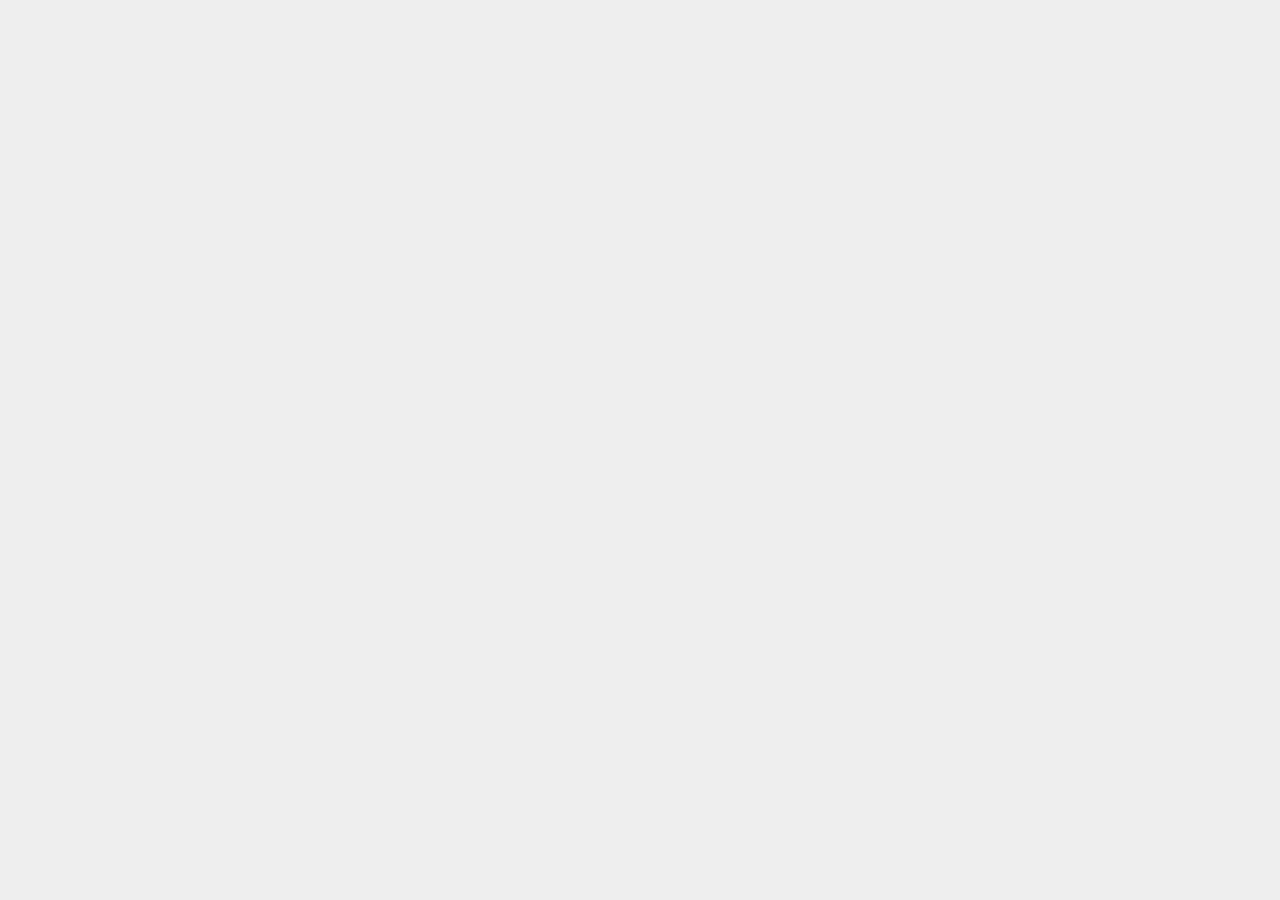
==== index.html @ 893055dc "Site updated: 2022-03-20 17:07:47" ====
<!DOCTYPE html>
<html lang="en">
    <!-- title -->


    

<!-- keywords -->



<head>
    <meta charset="utf-8">
    <meta name="viewport" content="width=device-width, initial-scale=1.0, user-scalable=no">
    <meta name="author" content="John Doe">
    <meta name="renderer" content="webkit">
    <meta name="copyright" content="John Doe">
    
        <meta name="keywords" content="hexo,hexo-theme,hexo-blog">
    
    <meta name="description" content="">
    <meta property="og:type" content="website">
<meta property="og:title" content="Hexo">
<meta property="og:url" content="http://example.com/index.html">
<meta property="og:site_name" content="Hexo">
<meta property="og:locale" content="en_US">
<meta property="article:author" content="John Doe">
<meta name="twitter:card" content="summary">
    <meta http-equiv="Cache-control" content="no-cache">
    <meta http-equiv="X-UA-Compatible" content="IE=edge,chrome=1">
    <link rel="icon" href="/assets/favicon.ico">
    
    <title>fi3ework&#39;s Studio</title>
    <!-- /*! loadCSS. [c]2017 Filament Group, Inc. MIT License */
/* This file is meant as a standalone workflow for
- testing support for link[rel=preload]
- enabling async CSS loading in browsers that do not support rel=preload
- applying rel preload css once loaded, whether supported or not.
*/ -->
<script>
    (function (w) {
        'use strict'
        // rel=preload support test
        if (!w.loadCSS) {
            w.loadCSS = function () {}
        }
        // define on the loadCSS obj
        var rp = (loadCSS.relpreload = {})
        // rel=preload feature support test
        // runs once and returns a function for compat purposes
        rp.support = (function () {
            var ret
            try {
                ret = w.document.createElement('link').relList.supports('preload')
            } catch (e) {
                ret = false
            }
            return function () {
                return ret
            }
        })()

        // if preload isn't supported, get an asynchronous load by using a non-matching media attribute
        // then change that media back to its intended value on load
        rp.bindMediaToggle = function (link) {
            // remember existing media attr for ultimate state, or default to 'all'
            var finalMedia = link.media || 'all'

            function enableStylesheet() {
                link.media = finalMedia
            }

            // bind load handlers to enable media
            if (link.addEventListener) {
                link.addEventListener('load', enableStylesheet)
            } else if (link.attachEvent) {
                link.attachEvent('onload', enableStylesheet)
            }

            // Set rel and non-applicable media type to start an async request
            // note: timeout allows this to happen async to let rendering continue in IE
            setTimeout(function () {
                link.rel = 'stylesheet'
                link.media = 'only x'
            })
            // also enable media after 3 seconds,
            // which will catch very old browsers (android 2.x, old firefox) that don't support onload on link
            setTimeout(enableStylesheet, 3000)
        }

        // loop through link elements in DOM
        rp.poly = function () {
            // double check this to prevent external calls from running
            if (rp.support()) {
                return
            }
            var links = w.document.getElementsByTagName('link')
            for (var i = 0; i < links.length; i++) {
                var link = links[i]
                // qualify links to those with rel=preload and as=style attrs
                if (
                    link.rel === 'preload' &&
                    link.getAttribute('as') === 'style' &&
                    !link.getAttribute('data-loadcss')
                ) {
                    // prevent rerunning on link
                    link.setAttribute('data-loadcss', true)
                    // bind listeners to toggle media back
                    rp.bindMediaToggle(link)
                }
            }
        }

        // if unsupported, run the polyfill
        if (!rp.support()) {
            // run once at least
            rp.poly()

            // rerun poly on an interval until onload
            var run = w.setInterval(rp.poly, 500)
            if (w.addEventListener) {
                w.addEventListener('load', function () {
                    rp.poly()
                    w.clearInterval(run)
                })
            } else if (w.attachEvent) {
                w.attachEvent('onload', function () {
                    rp.poly()
                    w.clearInterval(run)
                })
            }
        }

        // commonjs
        if (typeof exports !== 'undefined') {
            exports.loadCSS = loadCSS
        } else {
            w.loadCSS = loadCSS
        }
    })(typeof global !== 'undefined' ? global : this)
</script>

    <style type="text/css">
    @font-face {
        font-family: 'Oswald-Regular';
        src: url("/font/Oswald-Regular.ttf");
    }

    body {
        margin: 0;
    }

    header,
    footer,
    .back-top,
    .sidebar,
    .container,
    .site-intro-meta,
    .toc-wrapper {
        display: none;
    }

    .site-intro {
        position: relative;
        z-index: 3;
        width: 100%;
        /* height: 50vh; */
        overflow: hidden;
    }

    .site-intro-placeholder {
        position: absolute;
        z-index: -2;
        top: 0;
        left: 0;
        width: calc(100% + 300px);
        height: 100%;
        background: repeating-linear-gradient(-45deg, #444 0, #444 80px, #333 80px, #333 160px);
        background-position: center center;
        transform: translate3d(-226px, 0, 0);
        animation: gradient-move 2.5s ease-out 0s infinite;
    }

    @keyframes gradient-move {
        0% {
            transform: translate3d(-226px, 0, 0);
        }
        100% {
            transform: translate3d(0, 0, 0);
        }
    }
</style>

    <link rel="preload" href="/css/style.css?v=20211217" as="style" onload="this.onload=null;this.rel='stylesheet'">
    <link rel="preload" href="/css/dark.css?v=20211217" as="style">
    <link rel="stylesheet" href="/css/dark.css">
    <link rel="stylesheet" href="/css/mobile.css?v=20211217" media="(max-width: 960px)">
    <link rel="preload" href="https://cdn.jsdelivr.net/npm/@fancyapps/fancybox@3.5.7/dist/jquery.fancybox.min.css" as="style" onload="this.onload=null;this.rel='stylesheet'">
    <link rel="preload" href="https://cdn.jsdelivr.net/npm/jquery@3.6.0/dist/jquery.min.js" as="script">
    <link rel="preload" href="/scripts/main.js?v=20211217" as="script">
    <link rel="preload" href="/scripts/dark.js?v=20211217" as="script">
    <link rel="preload" href="/font/Oswald-Regular.ttf" as="font" crossorigin>
    <link rel="preload" href="https://at.alicdn.com/t/font_327081_1dta1rlogw17zaor.woff" as="font" crossorigin>
    <!-- algolia -->
    
    <!-- 百度统计  -->
    
    <!-- 谷歌统计  -->
    
<meta name="generator" content="Hexo 6.1.0"></head>

    <script src="https://cdn.jsdelivr.net/npm/jquery@3.6.0/dist/jquery.min.js"></script>
    <script type="text/javascript">
        if (typeof window.$ == undefined) {
            console.warn('jquery load from jsdelivr failed, will load local script')
            document.write('<script src="/lib/jquery.min.js" />')
        }
    </script>
    
        <body class="home-body">
    
        <!-- header -->
        <header class="header header-mobile index-header">
    <!-- top read progress line -->
    <div class="header-element">
        <div class="read-progress"></div>
    </div>
    <!-- sidebar menu button -->
    <div class="header-element">
        
            <div class="header-sidebar-menu">
        
            
                <div style="padding-left: 1px;">&#xe775;</div>
            
        </div>
    </div>
    <!-- header actions -->
    <div class="header-actions">
        <!-- theme mode switch button -->
        <span class="header-theme-btn header-element">
            <i class="fas fa-adjust"></i>
        </span>
        <!-- back to home page text -->
        <span class="home-link header-element">
            <a href=/>fi3ework's Studio.</a>
        </span>
    </div>
    <!-- toggle banner for post layout -->
    
</header>

        <!-- fixed footer -->
        <footer class="footer-fixed index-footer-fixed">
    <!-- back to top button -->
    <div class="footer-fixed-element">
        
            <div class="back-top back-top-hidden">
        
        
            <div>&#xe639;</div>
        
        </div>
    </div>
</footer>

        <!-- wrapper -->
        <div class="wrapper">
            <div class="site-intro" style="







    height:50vh;

">
    
    <!-- 主页  -->
    
        
    <!-- 文章页  -->
            
    <div class="site-intro-placeholder"></div>
    <div class="site-intro-img" style="background-image: url(/intro/index-bg.jpg)"></div>
    <div class="site-intro-meta">
        <!-- 标题  -->
        <h1 class="intro-title">
            <!-- 主页  -->
            
                fi3ework's Studio.
            <!-- 文章页  -->
            
        </h1>
        <!-- 副标题 -->
        <p class="intro-subtitle">
            <!-- 主页副标题  -->
            
                
                    it's better to burn out than to fade away
                
            <!-- 文章页  -->
            
        </p>
        <!-- 文章页 meta -->
        
    </div>
</div>

            <script>
  // get user agent
  function getBrowserVersions() {
    var u = window.navigator.userAgent
    return {
      userAgent: u,
      trident: u.indexOf('Trident') > -1, //IE内核
      presto: u.indexOf('Presto') > -1, //opera内核
      webKit: u.indexOf('AppleWebKit') > -1, //苹果、谷歌内核
      gecko: u.indexOf('Gecko') > -1 && u.indexOf('KHTML') == -1, //火狐内核
      mobile: !!u.match(/AppleWebKit.*Mobile.*/), //是否为移动终端
      ios: !!u.match(/\(i[^;]+;( U;)? CPU.+Mac OS X/), //ios终端
      android: u.indexOf('Android') > -1 || u.indexOf('Linux') > -1, //android终端或者uc浏览器
      iPhone: u.indexOf('iPhone') > -1 || u.indexOf('Mac') > -1, //是否为iPhone或者安卓QQ浏览器
      iPad: u.indexOf('iPad') > -1, //是否为iPad
      webApp: u.indexOf('Safari') == -1, //是否为web应用程序，没有头部与底部
      weixin: u.indexOf('MicroMessenger') == -1, //是否为微信浏览器
      uc: u.indexOf('UCBrowser') > -1, //是否为android下的UC浏览器
    }
  }
  var browser = {
    versions: getBrowserVersions(),
  }
  console.log('userAgent: ' + browser.versions.userAgent)

  // callback
  function fontLoaded() {
    console.log('font loaded')
    if (document.getElementsByClassName('site-intro-meta')) {
      document
        .getElementsByClassName('intro-title')[0]
        .classList.add('intro-fade-in')
      document
        .getElementsByClassName('intro-subtitle')[0]
        .classList.add('intro-fade-in')
      var postIntros = document.getElementsByClassName('post-intros')[0]
      if (postIntros) {
        postIntros.classList.add('post-fade-in')
      }
    }
  }

  // UC不支持跨域，所以直接显示
  function asyncCb() {
    if (browser.versions.uc) {
      console.log('UCBrowser')
      fontLoaded()
    } else {
      WebFont.load({
        custom: {
          families: ['Oswald-Regular'],
        },
        loading: function () {
          // 所有字体开始加载
          // console.log('font loading');
        },
        active: function () {
          // 所有字体已渲染
          fontLoaded()
        },
        inactive: function () {
          // 字体预加载失败，无效字体或浏览器不支持加载
          console.log('inactive: timeout')
          fontLoaded()
        },
        timeout: 5000, // Set the timeout to two seconds
      })
    }
  }

  function asyncErr() {
    console.warn('script load from CDN failed, will load local script')
  }

  // load webfont-loader async, and add callback function
  function async(u, cb, err) {
    var d = document,
      t = 'script',
      o = d.createElement(t),
      s = d.getElementsByTagName(t)[0]
    o.src = u
    if (cb) {
      o.addEventListener(
        'load',
        function (e) {
          cb(null, e)
        },
        false
      )
    }
    if (err) {
      o.addEventListener(
        'error',
        function (e) {
          err(null, e)
        },
        false
      )
    }
    s.parentNode.insertBefore(o, s)
  }

  var asyncLoadWithFallBack = function (arr, success, reject) {
    var currReject = function () {
      reject()
      arr.shift()
      if (arr.length) async(arr[0], success, currReject)
    }

    async(arr[0], success, currReject)
  }

  asyncLoadWithFallBack(
    [
      'https://cdn.jsdelivr.net/npm/webfontloader@1.6.28/webfontloader.min.js',
      'https://cdn.bootcss.com/webfont/1.6.28/webfontloader.js',
      "/lib/webfontloader.min.js",
    ],
    asyncCb,
    asyncErr
  )
</script>

            <img class="loading" src="/assets/loading.svg" style="display: block; margin: 6rem auto 0 auto; width: 6rem; height: 6rem;" />
            <div class="container container-unloaded">
                <main class="main index-page">
    
        
        
        
        
            
        
        <article class="index-post">
            <a class="abstract-title" href="/2022/03/20/sdds/">
                
                <span class="abstract-title-text">sdds</span>
            </a>
            <div class="abstract-content">
                
            </div>
            <!-- read more -->
            
            <div class="abstract-post-meta">
                <!-- date -->
                <div class="abstract-date" title="Last updated: 2022/03/20">
                    <span class="abstract-calander iconfont-archer">&#xe676;</span><span class="abstract-time">2022/03/20</span>
                </div>
                <!-- tags -->
                
            </div>
        </article>
        <div class="index-post-divider"></div>
    
        
        
        
        
            
        
        <article class="index-post">
            <a class="abstract-title" href="/2022/03/20/hello-world/">
                
                <span class="abstract-title-text">Hello World</span>
            </a>
            <div class="abstract-content">
                Welcome to Hexo! This is your very first post. Check documentation for more info. If you get any problems when using Hexo, you can find the answer in troubleshooting or you can ask me on GitHub.
Quick StartCreate a new post1$ hexo new &quot;My New Post&quot;

More info: Writing
Run server1$ hexo ...
            </div>
            <!-- read more -->
            
            <div class="abstract-post-meta">
                <!-- date -->
                <div class="abstract-date" title="Last updated: 2022/03/20">
                    <span class="abstract-calander iconfont-archer">&#xe676;</span><span class="abstract-time">2022/03/20</span>
                </div>
                <!-- tags -->
                
            </div>
        </article>
        <div class="index-post-divider"></div>
    
    <!-- paginator  -->
    
</main>

                <!-- profile -->
                
                    <div class="profile">
    <img class="profile-avatar" alt="avatar" src= /avatar/Misaka.jpg />
    <div class="profile-name">fi3ework</div>
    
        <div class="profile-signature">
            witness me
        </div>
    
    
        <div class="profile-social">
            
    
        
            
                <a href="mailto:12345@qq.com" class="iconfont-archer email" title=email ></a>
            
        
    
        
            
                <a href="//github.com/fi3ework" class="iconfont-archer github" target="_blank" title=github></a>
            
        
    
        
            
                <span class="iconfont-archer wechat" title=wechat>
                    
                    <img class="profile-qr" src="/assets/example_qr.png" />
                </span>
            
        
    
        
    
        
    
        
    
        
    
        
    
        
    
        
    
        
    
        
    
        
    
        
    
        
    
        
    
        
    
        
    
        
    
        
    


        </div>
    
    
    
        <div class="profile-link-item">
            <a href="/about" class="about-me">
                
                ABOUT ME
            </a>
        </div>
    
    
    
</div>

                
            </div>
            <footer class="footer footer-unloaded">
    <!-- social  -->
    
        <div class="social">
            
    
        
            
                <a href="mailto:12345@qq.com" class="iconfont-archer email" title=email ></a>
            
        
    
        
            
                <a href="//github.com/fi3ework" class="iconfont-archer github" target="_blank" title=github></a>
            
        
    
        
            
                <span class="iconfont-archer wechat" title=wechat>
                    
                    <img class="profile-qr" src="/assets/example_qr.png" />
                </span>
            
        
    
        
    
        
    
        
    
        
    
        
    
        
    
        
    
        
    
        
    
        
    
        
    
        
    
        
    
        
    
        
    
        
    
        
    


        </div>
    
    <!-- powered by Hexo  -->
    <div class="copyright">
        <span id="hexo-power">Powered by <a href="https://hexo.io/" target="_blank">Hexo</a></span><span class="iconfont-archer power">&#xe635;</span><span id="theme-info">theme <a href="https://github.com/fi3ework/hexo-theme-archer" target="_blank">Archer</a></span>
    </div>
    <!-- website approve for Chinese user -->
    
    <!-- 不蒜子  -->
    
        <div class="busuanzi-container">
            
             
                <span id="busuanzi_container_site_pv">PV: <span id="busuanzi_value_site_pv"></span> :)</span>
            
        </div>
    	
</footer>

        </div>
        <!-- toc -->
        
        <!-- sidebar -->
        <div class="sidebar sidebar-hide">
    <ul class="sidebar-tabs sidebar-tabs-active-0">
        <li class="sidebar-tab-archives"><span class="iconfont-archer">&#xe67d;</span><span class="tab-name">Archive</span></li>
        <li class="sidebar-tab-tags"><span class="iconfont-archer">&#xe61b;</span><span class="tab-name">Tag</span></li>
        <li class="sidebar-tab-categories"><span class="iconfont-archer">&#xe666;</span><span class="tab-name">Cate</span></li>
    </ul>
    <div class="sidebar-content sidebar-content-show-archive">
        <div class="sidebar-panel-archives">
    <!-- 在 ejs 中将 archive 按照时间排序 -->
    
        
        
        
        
        
        
        
        
        
        
    
        
        
    
    
    
    
    <div class="total-and-search">
        <div class="total-archive">
        Total : 2
        </div>
        <!-- search  -->
        
    </div>
    
    <div class="post-archive">
    
        
            
            
            <div class="archive-year"> 2022 </div>
            <ul class="year-list">
            
        
        <li class="archive-post-item">
            <span class="archive-post-date">03/20</span>
            <a class="archive-post-title" href="/2022/03/20/sdds/">sdds</a>
        </li>
    
        
        <li class="archive-post-item">
            <span class="archive-post-date">03/20</span>
            <a class="archive-post-title" href="/2022/03/20/hello-world/">Hello World</a>
        </li>
    
    </div>
</div>

        <div class="sidebar-panel-tags">
    <div class="sidebar-tags-name">
        
    </div>
    <div class="iconfont-archer sidebar-tags-empty">&#xe678;</div>
    <div class="tag-load-fail" style="display: none; color: #ccc; font-size: 0.6rem;">
        缺失模块，请参考主题文档进行安装配置：https://github.com/fi3ework/hexo-theme-archer#%E5%AE%89%E8%A3%85%E4%B8%BB%E9%A2%98
    </div> 
    <div class="sidebar-tags-list"></div>
</div>

        <div class="sidebar-panel-categories">
    <div class="sidebar-categories-name">
    
    </div>
    <div class="iconfont-archer sidebar-categories-empty">&#xe678;</div>
    <div class="sidebar-categories-list"></div>
</div>

    </div>
</div>

        <!-- site-meta -->
        <script>
    var siteMetaRoot = "/"
    if (siteMetaRoot === "undefined") {
        siteMetaRoot = '/'
    }
    var siteMeta = {
        url: "http://example.com",
        root: siteMetaRoot,
        author: "John Doe"
    }
</script>

        <!-- import experimental options here -->
        <!-- Custom Font -->


        <!-- main func -->
        <script src="/scripts/main.js?v=20211217"></script>
        <!-- dark mode -->
        <script src="/scripts/dark.js?v=20211217"></script>
        <!-- fancybox -->
        <script src="https://cdn.jsdelivr.net/npm/@fancyapps/fancybox@3.5.7/dist/jquery.fancybox.min.js" defer></script>
        <!-- algolia -->
        
        <!-- busuanzi -->
        
            <script src="//busuanzi.ibruce.info/busuanzi/2.3/busuanzi.pure.mini.js" async></script>
        
        <!-- CNZZ -->
        
        <!-- async load share.js -->
        
        <!-- mermaid -->
        
    </body>
</html>
---- css/style.css ----
body {
  width: 100%;
}
body:before,
body:after {
  content: "";
  display: table;
}
body:after {
  clear: both;
}
html,
body,
div,
span,
applet,
object,
iframe,
h1,
h2,
h3,
h4,
h5,
h6,
p,
blockquote,
pre,
a,
abbr,
acronym,
address,
big,
cite,
code,
del,
dfn,
em,
img,
ins,
kbd,
q,
s,
samp,
small,
strike,
strong,
sub,
sup,
tt,
var,
dl,
dt,
dd,
ol,
ul,
li,
fieldset,
form,
label,
legend,
table,
caption,
tbody,
tfoot,
thead,
tr,
th,
td {
  margin: 0;
  padding: 0;
  border: 0;
  outline: 0;
  font-weight: inherit;
  font-style: inherit;
  font-family: inherit;
  font-size: 100%;
  vertical-align: baseline;
}
body {
  line-height: 1;
  color: #000;
  background: #fff;
}
ol,
ul {
  list-style: none;
}
table {
  border-collapse: separate;
  border-spacing: 0;
  vertical-align: middle;
}
caption,
th,
td {
  text-align: left;
  font-weight: normal;
  vertical-align: middle;
}
a img {
  border: none;
}
input,
button {
  margin: 0;
  padding: 0;
}
input::-moz-focus-inner,
button::-moz-focus-inner {
  border: 0;
  padding: 0;
}
@font-face {
  font-family: FontAwesome;
  font-style: normal;
  font-weight: normal;
  src: url("fonts/fontawesome-webfont.eot?v=4.7.0");
  src: url("fonts/fontawesome-webfont.eot?#iefix&v=4.7.0") format("embedded-opentype"), url("fonts/fontawesome-webfont.woff2?v=4.7.0") format("woff2"), url("fonts/fontawesome-webfont.woff?v=4.7.0") format("woff"), url("fonts/fontawesome-webfont.ttf?v=4.7.0") format("truetype"), url("fonts/fontawesome-webfont.svg?v=4.7.0#fontawesomeregular") format("svg");
}
html,
body,
#container {
  height: 100%;
}
body {
  background: #eee;
  font: 14px -apple-system, BlinkMacSystemFont, "Segoe UI", "Roboto", "Oxygen", "Ubuntu", "Cantarell", "Fira Sans", "Droid Sans", "Helvetica Neue", sans-serif;
  -webkit-text-size-adjust: 100%;
}
.outer {
  max-width: 1220px;
  margin: 0 auto;
  padding: 0 20px;
}
.outer:before,
.outer:after {
  content: "";
  display: table;
}
.outer:after {
  clear: both;
}
.inner {
  display: inline;
  float: left;
  width: 98.33333333333333%;
  margin: 0 0.833333333333333%;
}
.left,
.alignleft {
  float: left;
}
.right,
.alignright {
  float: right;
}
.clear {
  clear: both;
}
#container {
  position: relative;
}
.mobile-nav-on {
  overflow: hidden;
}
#wrap {
  height: 100%;
  width: 100%;
  position: absolute;
  top: 0;
  left: 0;
  -webkit-transition: 0.2s ease-out;
  -moz-transition: 0.2s ease-out;
  -ms-transition: 0.2s ease-out;
  transition: 0.2s ease-out;
  z-index: 1;
  background: #eee;
}
.mobile-nav-on #wrap {
  left: 280px;
}
@media screen and (min-width: 768px) {
  #main {
    display: inline;
    float: left;
    width: 73.33333333333333%;
    margin: 0 0.833333333333333%;
  }
}
.article-date,
.article-category-link,
.archive-year,
.widget-title {
  text-decoration: none;
  text-transform: uppercase;
  letter-spacing: 2px;
  color: #999;
  margin-bottom: 1em;
  margin-left: 5px;
  line-height: 1em;
  text-shadow: 0 1px #fff;
  font-weight: bold;
}
.article-inner,
.archive-article-inner {
  background: #fff;
  -webkit-box-shadow: 1px 2px 3px #ddd;
  box-shadow: 1px 2px 3px #ddd;
  border: 1px solid #ddd;
  border-radius: 3px;
}
.article-entry h1,
.widget h1 {
  font-size: 2em;
}
.article-entry h2,
.widget h2 {
  font-size: 1.5em;
}
.article-entry h3,
.widget h3 {
  font-size: 1.3em;
}
.article-entry h4,
.widget h4 {
  font-size: 1.2em;
}
.article-entry h5,
.widget h5 {
  font-size: 1em;
}
.article-entry h6,
.widget h6 {
  font-size: 1em;
  color: #999;
}
.article-entry hr,
.widget hr {
  border: 1px dashed #ddd;
}
.article-entry strong,
.widget strong {
  font-weight: bold;
}
.article-entry em,
.widget em,
.article-entry cite,
.widget cite {
  font-style: italic;
}
.article-entry sup,
.widget sup,
.article-entry sub,
.widget sub {
  font-size: 0.75em;
  line-height: 0;
  position: relative;
  vertical-align: baseline;
}
.article-entry sup,
.widget sup {
  top: -0.5em;
}
.article-entry sub,
.widget sub {
  bottom: -0.2em;
}
.article-entry small,
.widget small {
  font-size: 0.85em;
}
.article-entry acronym,
.widget acronym,
.article-entry abbr,
.widget abbr {
  border-bottom: 1px dotted;
}
.article-entry ul,
.widget ul,
.article-entry ol,
.widget ol,
.article-entry dl,
.widget dl {
  margin: 0 20px;
  line-height: 1.6em;
}
.article-entry ul ul,
.widget ul ul,
.article-entry ol ul,
.widget ol ul,
.article-entry ul ol,
.widget ul ol,
.article-entry ol ol,
.widget ol ol {
  margin-top: 0;
  margin-bottom: 0;
}
.article-entry ul,
.widget ul {
  list-style: disc;
}
.article-entry ol,
.widget ol {
  list-style: decimal;
}
.article-entry dt,
.widget dt {
  font-weight: bold;
}
#header {
  height: 300px;
  position: relative;
  border-bottom: 1px solid #ddd;
}
#header:before,
#header:after {
  content: "";
  position: absolute;
  left: 0;
  right: 0;
  height: 40px;
}
#header:before {
  top: 0;
  background: -webkit-linear-gradient(rgba(0,0,0,0.2), transparent);
  background: -moz-linear-gradient(rgba(0,0,0,0.2), transparent);
  background: -ms-linear-gradient(rgba(0,0,0,0.2), transparent);
  background: linear-gradient(rgba(0,0,0,0.2), transparent);
}
#header:after {
  bottom: 0;
  background: -webkit-linear-gradient(transparent, rgba(0,0,0,0.2));
  background: -moz-linear-gradient(transparent, rgba(0,0,0,0.2));
  background: -ms-linear-gradient(transparent, rgba(0,0,0,0.2));
  background: linear-gradient(transparent, rgba(0,0,0,0.2));
}
#header-outer {
  height: 100%;
  position: relative;
}
#header-inner {
  position: relative;
  overflow: hidden;
}
#banner {
  position: absolute;
  top: 0;
  left: 0;
  width: 100%;
  height: 100%;
  background: url("images/banner.jpg") center #000;
  -webkit-background-size: cover;
  -moz-background-size: cover;
  background-size: cover;
  z-index: -1;
}
#header-title {
  text-align: center;
  height: 40px;
  position: absolute;
  top: 50%;
  left: 0;
  margin-top: -20px;
}
#logo,
#subtitle {
  text-decoration: none;
  color: #fff;
  font-weight: 300;
  text-shadow: 0 1px 4px rgba(0,0,0,0.3);
}
#logo {
  font-size: 40px;
  line-height: 40px;
  letter-spacing: 2px;
}
#subtitle {
  font-size: 16px;
  line-height: 16px;
  letter-spacing: 1px;
}
#subtitle-wrap {
  margin-top: 16px;
}
#main-nav {
  float: left;
  margin-left: -15px;
}
.nav-icon,
.main-nav-link {
  float: left;
  color: #fff;
  opacity: 0.6;
  text-decoration: none;
  text-shadow: 0 1px rgba(0,0,0,0.2);
  -webkit-transition: opacity 0.2s;
  -moz-transition: opacity 0.2s;
  -ms-transition: opacity 0.2s;
  transition: opacity 0.2s;
  display: block;
  padding: 20px 15px;
}
.nav-icon:hover,
.main-nav-link:hover {
  opacity: 1;
}
.nav-icon {
  font-family: FontAwesome;
  text-align: center;
  font-size: 14px;
  width: 14px;
  height: 14px;
  padding: 20px 15px;
  position: relative;
  cursor: pointer;
}
.main-nav-link {
  font-weight: 300;
  letter-spacing: 1px;
}
@media screen and (max-width: 479px) {
  .main-nav-link {
    display: none;
  }
}
#main-nav-toggle {
  display: none;
}
#main-nav-toggle:before {
  content: "\f0c9";
}
@media screen and (max-width: 479px) {
  #main-nav-toggle {
    display: block;
  }
}
#sub-nav {
  float: right;
  margin-right: -15px;
}
#nav-rss-link:before {
  content: "\f09e";
}
#nav-search-btn:before {
  content: "\f002";
}
#search-form-wrap {
  position: absolute;
  top: 15px;
  width: 150px;
  height: 30px;
  right: -150px;
  opacity: 0;
  -webkit-transition: 0.2s ease-out;
  -moz-transition: 0.2s ease-out;
  -ms-transition: 0.2s ease-out;
  transition: 0.2s ease-out;
}
#search-form-wrap.on {
  opacity: 1;
  right: 0;
}
@media screen and (max-width: 479px) {
  #search-form-wrap {
    width: 100%;
    right: -100%;
  }
}
.search-form {
  position: absolute;
  top: 0;
  left: 0;
  right: 0;
  background: #fff;
  padding: 5px 15px;
  border-radius: 15px;
  -webkit-box-shadow: 0 0 10px rgba(0,0,0,0.3);
  box-shadow: 0 0 10px rgba(0,0,0,0.3);
}
.search-form-input {
  border: none;
  background: none;
  color: #555;
  width: 100%;
  font: 13px -apple-system, BlinkMacSystemFont, "Segoe UI", "Roboto", "Oxygen", "Ubuntu", "Cantarell", "Fira Sans", "Droid Sans", "Helvetica Neue", sans-serif;
  outline: none;
}
.search-form-input::-webkit-search-results-decoration,
.search-form-input::-webkit-search-cancel-button {
  -webkit-appearance: none;
}
.search-form-submit {
  position: absolute;
  top: 50%;
  right: 10px;
  margin-top: -7px;
  font: 13px FontAwesome;
  border: none;
  background: none;
  color: #bbb;
  cursor: pointer;
}
.search-form-submit:hover,
.search-form-submit:focus {
  color: #777;
}
.article {
  margin: 50px 0;
}
.article-inner {
  overflow: hidden;
}
.article-meta:before,
.article-meta:after {
  content: "";
  display: table;
}
.article-meta:after {
  clear: both;
}
.article-date {
  float: left;
}
.article-category {
  float: left;
  line-height: 1em;
  color: #ccc;
  text-shadow: 0 1px #fff;
  margin-left: 8px;
}
.article-category:before {
  content: "\2022";
}
.article-category-link {
  margin: 0 12px 1em;
}
.article-header {
  padding: 20px 20px 0;
}
.article-title {
  text-decoration: none;
  font-size: 2em;
  font-weight: bold;
  color: #555;
  line-height: 1.1em;
  -webkit-transition: color 0.2s;
  -moz-transition: color 0.2s;
  -ms-transition: color 0.2s;
  transition: color 0.2s;
}
a.article-title:hover {
  color: #258fb8;
}
.article-entry {
  color: #555;
  padding: 0 20px;
}
.article-entry:before,
.article-entry:after {
  content: "";
  display: table;
}
.article-entry:after {
  clear: both;
}
.article-entry p,
.article-entry table {
  line-height: 1.6em;
  margin: 1.6em 0;
}
.article-entry h1,
.article-entry h2,
.article-entry h3,
.article-entry h4,
.article-entry h5,
.article-entry h6 {
  font-weight: bold;
}
.article-entry h1,
.article-entry h2,
.article-entry h3,
.article-entry h4,
.article-entry h5,
.article-entry h6 {
  line-height: 1.1em;
  margin: 1.1em 0;
}
.article-entry a {
  color: #258fb8;
  text-decoration: none;
}
.article-entry a:hover {
  text-decoration: underline;
}
.article-entry ul,
.article-entry ol,
.article-entry dl {
  margin-top: 1.6em;
  margin-bottom: 1.6em;
}
.article-entry img,
.article-entry video {
  max-width: 100%;
  height: auto;
  display: block;
  margin: auto;
}
.article-entry iframe {
  border: none;
}
.article-entry table {
  width: 100%;
  border-collapse: collapse;
  border-spacing: 0;
}
.article-entry th {
  font-weight: bold;
  border-bottom: 3px solid #ddd;
  padding-bottom: 0.5em;
}
.article-entry td {
  border-bottom: 1px solid #ddd;
  padding: 10px 0;
}
.article-entry blockquote {
  font-family: Georgia, "Times New Roman", serif;
  font-size: 1.4em;
  margin: 1.6em 20px;
  text-align: center;
}
.article-entry blockquote footer {
  font-size: 14px;
  margin: 1.6em 0;
  font-family: -apple-system, BlinkMacSystemFont, "Segoe UI", "Roboto", "Oxygen", "Ubuntu", "Cantarell", "Fira Sans", "Droid Sans", "Helvetica Neue", sans-serif;
}
.article-entry blockquote footer cite:before {
  content: "—";
  padding: 0 0.5em;
}
.article-entry .pullquote {
  text-align: left;
  width: 45%;
  margin: 0;
}
.article-entry .pullquote.left {
  margin-left: 0.5em;
  margin-right: 1em;
}
.article-entry .pullquote.right {
  margin-right: 0.5em;
  margin-left: 1em;
}
.article-entry .caption {
  color: #999;
  display: block;
  font-size: 0.9em;
  margin-top: 0.5em;
  position: relative;
  text-align: center;
}
.article-entry .video-container {
  position: relative;
  padding-top: 56.25%;
  height: 0;
  overflow: hidden;
}
.article-entry .video-container iframe,
.article-entry .video-container object,
.article-entry .video-container embed {
  position: absolute;
  top: 0;
  left: 0;
  width: 100%;
  height: 100%;
  margin-top: 0;
}
.article-more-link a {
  display: inline-block;
  line-height: 1em;
  padding: 6px 15px;
  border-radius: 15px;
  background: #eee;
  color: #999;
  text-shadow: 0 1px #fff;
  text-decoration: none;
}
.article-more-link a:hover {
  background: #258fb8;
  color: #fff;
  text-decoration: none;
  text-shadow: 0 1px #1e7293;
}
.article-footer {
  font-size: 0.85em;
  line-height: 1.6em;
  border-top: 1px solid #ddd;
  padding-top: 1.6em;
  margin: 0 20px 20px;
}
.article-footer:before,
.article-footer:after {
  content: "";
  display: table;
}
.article-footer:after {
  clear: both;
}
.article-footer a {
  color: #999;
  text-decoration: none;
}
.article-footer a:hover {
  color: #555;
}
.article-tag-list-item {
  float: left;
  margin-right: 10px;
}
.article-tag-list-link:before {
  content: "#";
}
.article-comment-link {
  float: right;
}
.article-comment-link:before {
  content: "\f075";
  font-family: FontAwesome;
  padding-right: 8px;
}
.article-share-link {
  cursor: pointer;
  float: right;
  margin-left: 20px;
}
.article-share-link:before {
  content: "\f064";
  font-family: FontAwesome;
  padding-right: 6px;
}
#article-nav {
  position: relative;
}
#article-nav:before,
#article-nav:after {
  content: "";
  display: table;
}
#article-nav:after {
  clear: both;
}
@media screen and (min-width: 768px) {
  #article-nav {
    margin: 50px 0;
  }
  #article-nav:before {
    width: 8px;
    height: 8px;
    position: absolute;
    top: 50%;
    left: 50%;
    margin-top: -4px;
    margin-left: -4px;
    content: "";
    border-radius: 50%;
    background: #ddd;
    -webkit-box-shadow: 0 1px 2px #fff;
    box-shadow: 0 1px 2px #fff;
  }
}
.article-nav-link-wrap {
  text-decoration: none;
  text-shadow: 0 1px #fff;
  color: #999;
  -webkit-box-sizing: border-box;
  -moz-box-sizing: border-box;
  box-sizing: border-box;
  margin-top: 50px;
  text-align: center;
  display: block;
}
.article-nav-link-wrap:hover {
  color: #555;
}
@media screen and (min-width: 768px) {
  .article-nav-link-wrap {
    width: 50%;
    margin-top: 0;
  }
}
@media screen and (min-width: 768px) {
  #article-nav-newer {
    float: left;
    text-align: right;
    padding-right: 20px;
  }
}
@media screen and (min-width: 768px) {
  #article-nav-older {
    float: right;
    text-align: left;
    padding-left: 20px;
  }
}
.article-nav-caption {
  text-transform: uppercase;
  letter-spacing: 2px;
  color: #ddd;
  line-height: 1em;
  font-weight: bold;
}
#article-nav-newer .article-nav-caption {
  margin-right: -2px;
}
.article-nav-title {
  font-size: 0.85em;
  line-height: 1.6em;
  margin-top: 0.5em;
}
.article-share-box {
  position: absolute;
  display: none;
  background: #fff;
  -webkit-box-shadow: 1px 2px 10px rgba(0,0,0,0.2);
  box-shadow: 1px 2px 10px rgba(0,0,0,0.2);
  border-radius: 3px;
  margin-left: -145px;
  overflow: hidden;
  z-index: 1;
}
.article-share-box.on {
  display: block;
}
.article-share-input {
  width: 100%;
  background: none;
  -webkit-box-sizing: border-box;
  -moz-box-sizing: border-box;
  box-sizing: border-box;
  font: 14px -apple-system, BlinkMacSystemFont, "Segoe UI", "Roboto", "Oxygen", "Ubuntu", "Cantarell", "Fira Sans", "Droid Sans", "Helvetica Neue", sans-serif;
  padding: 0 15px;
  color: #555;
  outline: none;
  border: 1px solid #ddd;
  border-radius: 3px 3px 0 0;
  height: 36px;
  line-height: 36px;
}
.article-share-links {
  background: #eee;
}
.article-share-links:before,
.article-share-links:after {
  content: "";
  display: table;
}
.article-share-links:after {
  clear: both;
}
.article-share-twitter,
.article-share-facebook,
.article-share-pinterest,
.article-share-linkedin {
  width: 50px;
  height: 36px;
  display: block;
  float: left;
  position: relative;
  color: #999;
  text-shadow: 0 1px #fff;
}
.article-share-twitter:before,
.article-share-facebook:before,
.article-share-pinterest:before,
.article-share-linkedin:before {
  font-size: 20px;
  font-family: FontAwesome;
  width: 20px;
  height: 20px;
  position: absolute;
  top: 50%;
  left: 50%;
  margin-top: -10px;
  margin-left: -10px;
  text-align: center;
}
.article-share-twitter:hover,
.article-share-facebook:hover,
.article-share-pinterest:hover,
.article-share-linkedin:hover {
  color: #fff;
}
.article-share-twitter:before {
  content: "\f099";
}
.article-share-twitter:hover {
  background: #00aced;
  text-shadow: 0 1px #008abe;
}
.article-share-facebook:before {
  content: "\f09a";
}
.article-share-facebook:hover {
  background: #3b5998;
  text-shadow: 0 1px #2f477a;
}
.article-share-pinterest:before {
  content: "\f0d2";
}
.article-share-pinterest:hover {
  background: #cb2027;
  text-shadow: 0 1px #a21a1f;
}
.article-share-linkedin:before {
  content: "\f0e1";
}
.article-share-linkedin:hover {
  background: #0077b5;
  text-shadow: 0 1px #005f91;
}
.article-gallery {
  background: #000;
  position: relative;
}
.article-gallery-photos {
  position: relative;
  overflow: hidden;
}
.article-gallery-img {
  display: none;
  max-width: 100%;
}
.article-gallery-img:first-child {
  display: block;
}
.article-gallery-img.loaded {
  position: absolute;
  display: block;
}
.article-gallery-img img {
  display: block;
  max-width: 100%;
  margin: 0 auto;
}
#comments {
  background: #fff;
  -webkit-box-shadow: 1px 2px 3px #ddd;
  box-shadow: 1px 2px 3px #ddd;
  padding: 20px;
  border: 1px solid #ddd;
  border-radius: 3px;
  margin: 50px 0;
}
#comments a {
  color: #258fb8;
}
.archives-wrap {
  margin: 50px 0;
}
.archives:before,
.archives:after {
  content: "";
  display: table;
}
.archives:after {
  clear: both;
}
.archive-year-wrap {
  margin-bottom: 1em;
}
.archives {
  -webkit-column-gap: 10px;
  -moz-column-gap: 10px;
  column-gap: 10px;
}
@media screen and (min-width: 480px) and (max-width: 767px) {
  .archives {
    -webkit-column-count: 2;
    -moz-column-count: 2;
    column-count: 2;
  }
}
@media screen and (min-width: 768px) {
  .archives {
    -webkit-column-count: 3;
    -moz-column-count: 3;
    column-count: 3;
  }
}
.archive-article {
  -webkit-column-break-inside: avoid;
  page-break-inside: avoid;
  overflow: hidden;
  break-inside: avoid-column;
}
.archive-article-inner {
  padding: 10px;
  margin-bottom: 15px;
}
.archive-article-title {
  text-decoration: none;
  font-weight: bold;
  color: #555;
  -webkit-transition: color 0.2s;
  -moz-transition: color 0.2s;
  -ms-transition: color 0.2s;
  transition: color 0.2s;
  line-height: 1.6em;
}
.archive-article-title:hover {
  color: #258fb8;
}
.archive-article-footer {
  margin-top: 1em;
}
.archive-article-date {
  color: #999;
  text-decoration: none;
  font-size: 0.85em;
  line-height: 1em;
  margin-bottom: 0.5em;
  display: block;
}
#page-nav {
  margin: 50px auto;
  background: #fff;
  -webkit-box-shadow: 1px 2px 3px #ddd;
  box-shadow: 1px 2px 3px #ddd;
  border: 1px solid #ddd;
  border-radius: 3px;
  text-align: center;
  color: #999;
  overflow: hidden;
}
#page-nav:before,
#page-nav:after {
  content: "";
  display: table;
}
#page-nav:after {
  clear: both;
}
#page-nav a,
#page-nav span {
  padding: 10px 20px;
  line-height: 1;
  height: 2ex;
}
#page-nav a {
  color: #999;
  text-decoration: none;
}
#page-nav a:hover {
  background: #999;
  color: #fff;
}
#page-nav .prev {
  float: left;
}
#page-nav .next {
  float: right;
}
#page-nav .page-number {
  display: inline-block;
}
@media screen and (max-width: 479px) {
  #page-nav .page-number {
    display: none;
  }
}
#page-nav .current {
  color: #555;
  font-weight: bold;
}
#page-nav .space {
  color: #ddd;
}
#footer {
  background: #262a30;
  padding: 50px 0;
  border-top: 1px solid #ddd;
  color: #999;
}
#footer a {
  color: #258fb8;
  text-decoration: none;
}
#footer a:hover {
  text-decoration: underline;
}
#footer-info {
  line-height: 1.6em;
  font-size: 0.85em;
}
.article-entry pre,
.article-entry .highlight {
  background: #2d2d2d;
  margin: 0 -20px;
  padding: 15px 20px;
  border-style: solid;
  border-color: #ddd;
  border-width: 1px 0;
  overflow: auto;
  color: #ccc;
  line-height: 22.400000000000002px;
}
.article-entry .highlight .gutter pre,
.article-entry .gist .gist-file .gist-data .line-numbers {
  color: #666;
  font-size: 0.85em;
}
.article-entry pre,
.article-entry code {
  font-family: "Source Code Pro", Consolas, Monaco, Menlo, Consolas, monospace;
}
.article-entry code {
  background: #eee;
  text-shadow: 0 1px #fff;
  padding: 0 0.3em;
}
.article-entry pre code {
  background: none;
  text-shadow: none;
  padding: 0;
}
.article-entry .highlight pre {
  border: none;
  margin: 0;
  padding: 0;
}
.article-entry .highlight table {
  margin: 0;
  width: auto;
}
.article-entry .highlight td {
  border: none;
  padding: 0;
}
.article-entry .highlight figcaption {
  font-size: 0.85em;
  color: #999;
  line-height: 1em;
  margin-bottom: 1em;
}
.article-entry .highlight figcaption:before,
.article-entry .highlight figcaption:after {
  content: "";
  display: table;
}
.article-entry .highlight figcaption:after {
  clear: both;
}
.article-entry .highlight figcaption a {
  float: right;
}
.article-entry .highlight .gutter pre {
  text-align: right;
  padding-right: 20px;
}
.article-entry .highlight .line {
  height: 22.400000000000002px;
}
.article-entry .highlight .line.marked {
  background: #515151;
}
.article-entry .gist {
  margin: 0 -20px;
  border-style: solid;
  border-color: #ddd;
  border-width: 1px 0;
  background: #2d2d2d;
  padding: 15px 20px 15px 0;
}
.article-entry .gist .gist-file {
  border: none;
  font-family: "Source Code Pro", Consolas, Monaco, Menlo, Consolas, monospace;
  margin: 0;
}
.article-entry .gist .gist-file .gist-data {
  background: none;
  border: none;
}
.article-entry .gist .gist-file .gist-data .line-numbers {
  background: none;
  border: none;
  padding: 0 20px 0 0;
}
.article-entry .gist .gist-file .gist-data .line-data {
  padding: 0 !important;
}
.article-entry .gist .gist-file .highlight {
  margin: 0;
  padding: 0;
  border: none;
}
.article-entry .gist .gist-file .gist-meta {
  background: #2d2d2d;
  color: #999;
  font: 0.85em -apple-system, BlinkMacSystemFont, "Segoe UI", "Roboto", "Oxygen", "Ubuntu", "Cantarell", "Fira Sans", "Droid Sans", "Helvetica Neue", sans-serif;
  text-shadow: 0 0;
  padding: 0;
  margin-top: 1em;
  margin-left: 20px;
}
.article-entry .gist .gist-file .gist-meta a {
  color: #258fb8;
  font-weight: normal;
}
.article-entry .gist .gist-file .gist-meta a:hover {
  text-decoration: underline;
}
pre .comment,
pre .title {
  color: #999;
}
pre .variable,
pre .attribute,
pre .tag,
pre .regexp,
pre .ruby .constant,
pre .xml .tag .title,
pre .xml .pi,
pre .xml .doctype,
pre .html .doctype,
pre .css .id,
pre .css .class,
pre .css .pseudo {
  color: #f2777a;
}
pre .number,
pre .preprocessor,
pre .built_in,
pre .literal,
pre .params,
pre .constant {
  color: #f99157;
}
pre .class,
pre .ruby .class .title,
pre .css .rules .attribute {
  color: #9c9;
}
pre .string,
pre .value,
pre .inheritance,
pre .header,
pre .ruby .symbol,
pre .xml .cdata {
  color: #9c9;
}
pre .css .hexcolor {
  color: #6cc;
}
pre .function,
pre .python .decorator,
pre .python .title,
pre .ruby .function .title,
pre .ruby .title .keyword,
pre .perl .sub,
pre .javascript .title,
pre .coffeescript .title {
  color: #69c;
}
pre .keyword,
pre .javascript .function {
  color: #c9c;
}
@media screen and (max-width: 479px) {
  #mobile-nav {
    position: absolute;
    top: 0;
    left: 0;
    width: 280px;
    height: 100%;
    background: #191919;
    border-right: 1px solid #fff;
  }
}
@media screen and (max-width: 479px) {
  .mobile-nav-link {
    display: block;
    color: #999;
    text-decoration: none;
    padding: 15px 20px;
    font-weight: bold;
  }
  .mobile-nav-link:hover {
    color: #fff;
  }
}
@media screen and (min-width: 768px) {
  #sidebar {
    display: inline;
    float: left;
    width: 23.333333333333332%;
    margin: 0 0.833333333333333%;
  }
}
.widget-wrap {
  margin: 50px 0;
}
.widget {
  color: #777;
  text-shadow: 0 1px #fff;
  background: #ddd;
  -webkit-box-shadow: 0 -1px 4px #ccc inset;
  box-shadow: 0 -1px 4px #ccc inset;
  border: 1px solid #ccc;
  padding: 15px;
  border-radius: 3px;
}
.widget a {
  color: #258fb8;
  text-decoration: none;
}
.widget a:hover {
  text-decoration: underline;
}
.widget ul ul,
.widget ol ul,
.widget dl ul,
.widget ul ol,
.widget ol ol,
.widget dl ol,
.widget ul dl,
.widget ol dl,
.widget dl dl {
  margin-left: 15px;
  list-style: disc;
}
.widget {
  line-height: 1.6em;
  word-wrap: break-word;
  font-size: 0.9em;
}
.widget ul,
.widget ol {
  list-style: none;
  margin: 0;
}
.widget ul ul,
.widget ol ul,
.widget ul ol,
.widget ol ol {
  margin: 0 20px;
}
.widget ul ul,
.widget ol ul {
  list-style: disc;
}
.widget ul ol,
.widget ol ol {
  list-style: decimal;
}
.category-list-count,
.tag-list-count,
.archive-list-count {
  padding-left: 5px;
  color: #999;
  font-size: 0.85em;
}
.category-list-count:before,
.tag-list-count:before,
.archive-list-count:before {
  content: "(";
}
.category-list-count:after,
.tag-list-count:after,
.archive-list-count:after {
  content: ")";
}
.tagcloud a {
  margin-right: 5px;
  display: inline-block;
}
---- css/dark.css ----
:root{--base-font-family: -apple-system, BlinkMacSystemFont, 'Helvetica Neue', Arial,
    'PingFang SC', 'Hiragino Sans GB', STHeiti, 'Microsoft YaHei',
    'Microsoft JhengHei', 'Source Han Sans SC', 'Noto Sans CJK SC',
    'Source Han Sans CN', 'Noto Sans SC', 'Source Han Sans TC',
    'Noto Sans CJK TC', 'WenQuanYi Micro Hei', SimSun, sans-serif}@font-face{font-family:'iconfont-archer';src:url("//at.alicdn.com/t/font_327081_s1wbjxwfu9c.eot");src:url("//at.alicdn.com/t/font_327081_s1wbjxwfu9c.eot?#iefix") format("embedded-opentype"),url("//at.alicdn.com/t/font_327081_s1wbjxwfu9c.woff") format("woff"),url("//at.alicdn.com/t/font_327081_s1wbjxwfu9c.ttf") format("truetype"),url("//at.alicdn.com/t/font_327081_s1wbjxwfu9c.svg#iconfont-archer") format("svg")}.iconfont-archer{font-family:'iconfont-archer' !important;font-size:1rem;font-style:normal;-webkit-font-smoothing:antialiased;-moz-osx-font-smoothing:grayscale}body{background-color:#121212}.background-holder{background-color:#121212}.container{background-color:#121212}::-moz-selection{background:#f75357;color:snow}::selection{background:#f75357;color:snow}.note{background-color:#1e1e1e !important}.back-top{border-color:rgba(255,255,255,0.87);background-color:rgba(18,18,18,0.8);color:rgba(255,255,255,0.87)}.back-top:hover{background-color:rgba(255,255,255,0.87);color:#121212}.back-top-rounded{color:#fff;background-color:#121212}.back-top-rounded:hover{color:#333}.footer{background-color:#121212}.copyright a{color:#f75357}#busuanzi_container_site_pv,#busuanzi_container_site_uv{color:rgba(255,255,255,0.38)}.read-progress{background-color:rgba(255,255,255,0.6)}.read-progress-feature{background-color:#f75357}.banner{border-bottom-color:rgba(255,255,255,0.87);background-color:rgba(0,0,0,0.8)}.banner .blog-title a{color:rgba(255,255,255,0.87)}.banner .blog-title a:hover{color:#f75357}.banner .post-title a{color:rgba(255,255,255,0.87)}.banner.banner-clean{background-color:rgba(0,0,0,0.9)}.header-sidebar-menu{border-color:#fff;color:#fff}.header-sidebar-menu:hover{background-color:#fff;color:#000}.header-sidebar-menu-rounded:hover{background-color:transparent;color:#f75357}.header-sidebar-menu-black{color:rgba(255,255,255,0.87);background-color:#121212;border-color:rgba(255,255,255,0.87)}.header-sidebar-menu-black:hover{background-color:rgba(255,255,255,0.87);color:#121212}.header-actions .home-link a:hover{color:#f75357}.profile{color:#777;border-color:rgba(255,255,255,0.1)}.profile-avatar{border-color:rgba(255,255,255,0.1)}.profile-name{color:#ddd}.profile-social{border-color:rgba(255,255,255,0.1)}.friends{border-color:rgba(255,255,255,0.1)}.friends a{color:#777}.friends a:hover{color:#f75357}.profile-link-item{border-color:rgba(255,255,255,0.1)}.profile-link-item a{color:#777}.profile-link-item a:hover{color:#f75357}.popup{background:#121212;color:#e1e1e1;box-shadow:0px 0px 10px rgba(255,255,255,0.5)}.algolia-search{border-bottom-color:#222;background-color:#181818}.algolia-search-input input{color:rgba(255,255,255,0.87)}.algolia-hit-item:hover{border-bottom:1px solid;background-color:#181818}.algolia-hit-item-link{color:rgba(255,255,255,0.87)}.popup-btn-close{color:#f75357}.algolia-hit-item-link em{color:#f75357}.ais-Pagination-item a{color:#f75357}.abstract-content code,.article-entry code{background:#282c34}.archive-post-item:hover{border-left-color:#f75357}.archive-post-item:hover .archive-post-date,.archive-post-item:hover .archive-post-title{color:#f75357}.site-search .search-icon{color:#f75357}.archive-year,.total-archive{color:#f75357}.sidebar-tag-name:hover,.sidebar-category-name:hover{border-color:#f75357;color:#f75357}.sidebar-label-focus{border-color:#f75357;color:#f75357}.sidebar-tabs::after{background-color:#f75357}.index-post{background-color:#181818;margin-bottom:1rem}.index-post .abstract-content{color:rgba(255,255,255,0.6)}.abstract-title{color:rgba(255,255,255,0.87)}.abstract-title:hover{color:#f75357}.index-post .abstract-read-more-button a{color:rgba(255,255,255,0.38)}.index-post .abstract-read-more-button a:hover{color:#f75357}.abstract-post-meta{color:rgba(255,255,255,0.38)}.abstract-post-meta a{color:rgba(255,255,255,0.38)}.abstract-post-meta .post-tag::after{content:'';position:absolute;left:calc((100% - 98%) / 2);bottom:-15%;transition:all 0.15s ease-in;width:98%;height:2px;transform:translate(0, 0);background-color:rgba(255,255,255,0.38);opacity:0}.abstract-post-meta .post-tag:hover::after{transform:translate(0, -2px);opacity:1}.index-post-divider{display:none}.anchorjs-archer{color:#f75357}.article-entry{background-color:#181818}.abstract-content,.article-entry{color:rgba(255,255,255,0.87)}.abstract-content blockquote,.article-entry blockquote{background-color:#1e1e1e;border-left-color:#f75357}.abstract-content .table-container table,.abstract-content>table,.article-entry .table-container table,.article-entry>table{border-color:#1e1e1e;box-shadow:2px 2px 2px rgba(255,255,255,0.125)}.abstract-content .table-container table thead tr,.abstract-content>table thead tr,.article-entry .table-container table thead tr,.article-entry>table thead tr{background:#1e1e1e}.abstract-content .table-container table tbody tr:hover,.abstract-content>table tbody tr:hover,.article-entry .table-container table tbody tr:hover,.article-entry>table tbody tr:hover{background:#242424}.abstract-content .table-container table td,.abstract-content .table-container table th,.abstract-content>table td,.abstract-content>table th,.article-entry .table-container table td,.article-entry .table-container table th,.article-entry>table td,.article-entry>table th{border-color:#2a2a2a}.abstract-content a,.article-entry a{color:#f75357}.abstract-content a:hover,.article-entry a:hover{border-bottom-color:#f75357}.license-wrapper{background-color:#181818}.license-wrapper{color:rgba(255,255,255,0.87)}.license-wrapper a{color:#f75357}.toc-wrapper .toc-active{color:#f75357}.toc-wrapper a{color:#777}.toc-wrapper a:hover{color:#f75357}.toc-catalog:hover{color:#f75357}.post-paginator .nextTitle,.post-paginator .prevTitle{color:rgba(255,255,255,0.38)}.post-paginator .nextTitle:hover,.post-paginator .prevTitle:hover{color:#f75357}.post-paginator .nextSlogan,.post-paginator .prevSlogan{color:rgba(255,255,255,0.6)}#gitalk-container *{color:rgba(255,255,255,0.87)}#gitalk-container a{color:#f75357 !important}#gitalk-container a:hover{color:#fcb4b6 !important;border-color:#fcb4b6 !important}#gitalk-container .gt-svg svg{fill:#f75357 !important}#gitalk-container .gt-spinner::before{border-color:#fff !important;border-top-color:#f75357 !important}#gitalk-container .gt-btn{background-color:#f75357 !important;border-color:#f75357 !important;color:#fff !important}#gitalk-container .gt-btn-login:hover{background-color:#fcb4b6 !important;border-color:#fcb4b6 !important}#gitalk-container .gt-btn-preview{background-color:#fff !important;color:#f75357 !important}#gitalk-container .gt-btn-preview:hover{background-color:#f2f2f2 !important;border-color:#fcb4b6 !important}#gitalk-container .gt-btn-preview .gt-btn-text{color:#f75357 !important}#gitalk-container .gt-btn-public:hover{background-color:#fcb4b6 !important;border-color:#fcb4b6 !important}#gitalk-container .gt-link{border-bottom-color:#f75357 !important}#gitalk-container .gt-user .is--poping .gt-ico svg{fill:#f75357 !important}#gitalk-container .gt-popup .gt-action.is--active:before{background:#f75357 !important}#gitalk-container .gt-header-controls-tip{color:#f75357 !important}#gitalk-container .gt-comment-username{color:#f75357 !important}

/*# sourceMappingURL=dark.css.map */
---- css/dark.css ----
:root{--base-font-family: -apple-system, BlinkMacSystemFont, 'Helvetica Neue', Arial,
    'PingFang SC', 'Hiragino Sans GB', STHeiti, 'Microsoft YaHei',
    'Microsoft JhengHei', 'Source Han Sans SC', 'Noto Sans CJK SC',
    'Source Han Sans CN', 'Noto Sans SC', 'Source Han Sans TC',
    'Noto Sans CJK TC', 'WenQuanYi Micro Hei', SimSun, sans-serif}@font-face{font-family:'iconfont-archer';src:url("//at.alicdn.com/t/font_327081_s1wbjxwfu9c.eot");src:url("//at.alicdn.com/t/font_327081_s1wbjxwfu9c.eot?#iefix") format("embedded-opentype"),url("//at.alicdn.com/t/font_327081_s1wbjxwfu9c.woff") format("woff"),url("//at.alicdn.com/t/font_327081_s1wbjxwfu9c.ttf") format("truetype"),url("//at.alicdn.com/t/font_327081_s1wbjxwfu9c.svg#iconfont-archer") format("svg")}.iconfont-archer{font-family:'iconfont-archer' !important;font-size:1rem;font-style:normal;-webkit-font-smoothing:antialiased;-moz-osx-font-smoothing:grayscale}body{background-color:#121212}.background-holder{background-color:#121212}.container{background-color:#121212}::-moz-selection{background:#f75357;color:snow}::selection{background:#f75357;color:snow}.note{background-color:#1e1e1e !important}.back-top{border-color:rgba(255,255,255,0.87);background-color:rgba(18,18,18,0.8);color:rgba(255,255,255,0.87)}.back-top:hover{background-color:rgba(255,255,255,0.87);color:#121212}.back-top-rounded{color:#fff;background-color:#121212}.back-top-rounded:hover{color:#333}.footer{background-color:#121212}.copyright a{color:#f75357}#busuanzi_container_site_pv,#busuanzi_container_site_uv{color:rgba(255,255,255,0.38)}.read-progress{background-color:rgba(255,255,255,0.6)}.read-progress-feature{background-color:#f75357}.banner{border-bottom-color:rgba(255,255,255,0.87);background-color:rgba(0,0,0,0.8)}.banner .blog-title a{color:rgba(255,255,255,0.87)}.banner .blog-title a:hover{color:#f75357}.banner .post-title a{color:rgba(255,255,255,0.87)}.banner.banner-clean{background-color:rgba(0,0,0,0.9)}.header-sidebar-menu{border-color:#fff;color:#fff}.header-sidebar-menu:hover{background-color:#fff;color:#000}.header-sidebar-menu-rounded:hover{background-color:transparent;color:#f75357}.header-sidebar-menu-black{color:rgba(255,255,255,0.87);background-color:#121212;border-color:rgba(255,255,255,0.87)}.header-sidebar-menu-black:hover{background-color:rgba(255,255,255,0.87);color:#121212}.header-actions .home-link a:hover{color:#f75357}.profile{color:#777;border-color:rgba(255,255,255,0.1)}.profile-avatar{border-color:rgba(255,255,255,0.1)}.profile-name{color:#ddd}.profile-social{border-color:rgba(255,255,255,0.1)}.friends{border-color:rgba(255,255,255,0.1)}.friends a{color:#777}.friends a:hover{color:#f75357}.profile-link-item{border-color:rgba(255,255,255,0.1)}.profile-link-item a{color:#777}.profile-link-item a:hover{color:#f75357}.popup{background:#121212;color:#e1e1e1;box-shadow:0px 0px 10px rgba(255,255,255,0.5)}.algolia-search{border-bottom-color:#222;background-color:#181818}.algolia-search-input input{color:rgba(255,255,255,0.87)}.algolia-hit-item:hover{border-bottom:1px solid;background-color:#181818}.algolia-hit-item-link{color:rgba(255,255,255,0.87)}.popup-btn-close{color:#f75357}.algolia-hit-item-link em{color:#f75357}.ais-Pagination-item a{color:#f75357}.abstract-content code,.article-entry code{background:#282c34}.archive-post-item:hover{border-left-color:#f75357}.archive-post-item:hover .archive-post-date,.archive-post-item:hover .archive-post-title{color:#f75357}.site-search .search-icon{color:#f75357}.archive-year,.total-archive{color:#f75357}.sidebar-tag-name:hover,.sidebar-category-name:hover{border-color:#f75357;color:#f75357}.sidebar-label-focus{border-color:#f75357;color:#f75357}.sidebar-tabs::after{background-color:#f75357}.index-post{background-color:#181818;margin-bottom:1rem}.index-post .abstract-content{color:rgba(255,255,255,0.6)}.abstract-title{color:rgba(255,255,255,0.87)}.abstract-title:hover{color:#f75357}.index-post .abstract-read-more-button a{color:rgba(255,255,255,0.38)}.index-post .abstract-read-more-button a:hover{color:#f75357}.abstract-post-meta{color:rgba(255,255,255,0.38)}.abstract-post-meta a{color:rgba(255,255,255,0.38)}.abstract-post-meta .post-tag::after{content:'';position:absolute;left:calc((100% - 98%) / 2);bottom:-15%;transition:all 0.15s ease-in;width:98%;height:2px;transform:translate(0, 0);background-color:rgba(255,255,255,0.38);opacity:0}.abstract-post-meta .post-tag:hover::after{transform:translate(0, -2px);opacity:1}.index-post-divider{display:none}.anchorjs-archer{color:#f75357}.article-entry{background-color:#181818}.abstract-content,.article-entry{color:rgba(255,255,255,0.87)}.abstract-content blockquote,.article-entry blockquote{background-color:#1e1e1e;border-left-color:#f75357}.abstract-content .table-container table,.abstract-content>table,.article-entry .table-container table,.article-entry>table{border-color:#1e1e1e;box-shadow:2px 2px 2px rgba(255,255,255,0.125)}.abstract-content .table-container table thead tr,.abstract-content>table thead tr,.article-entry .table-container table thead tr,.article-entry>table thead tr{background:#1e1e1e}.abstract-content .table-container table tbody tr:hover,.abstract-content>table tbody tr:hover,.article-entry .table-container table tbody tr:hover,.article-entry>table tbody tr:hover{background:#242424}.abstract-content .table-container table td,.abstract-content .table-container table th,.abstract-content>table td,.abstract-content>table th,.article-entry .table-container table td,.article-entry .table-container table th,.article-entry>table td,.article-entry>table th{border-color:#2a2a2a}.abstract-content a,.article-entry a{color:#f75357}.abstract-content a:hover,.article-entry a:hover{border-bottom-color:#f75357}.license-wrapper{background-color:#181818}.license-wrapper{color:rgba(255,255,255,0.87)}.license-wrapper a{color:#f75357}.toc-wrapper .toc-active{color:#f75357}.toc-wrapper a{color:#777}.toc-wrapper a:hover{color:#f75357}.toc-catalog:hover{color:#f75357}.post-paginator .nextTitle,.post-paginator .prevTitle{color:rgba(255,255,255,0.38)}.post-paginator .nextTitle:hover,.post-paginator .prevTitle:hover{color:#f75357}.post-paginator .nextSlogan,.post-paginator .prevSlogan{color:rgba(255,255,255,0.6)}#gitalk-container *{color:rgba(255,255,255,0.87)}#gitalk-container a{color:#f75357 !important}#gitalk-container a:hover{color:#fcb4b6 !important;border-color:#fcb4b6 !important}#gitalk-container .gt-svg svg{fill:#f75357 !important}#gitalk-container .gt-spinner::before{border-color:#fff !important;border-top-color:#f75357 !important}#gitalk-container .gt-btn{background-color:#f75357 !important;border-color:#f75357 !important;color:#fff !important}#gitalk-container .gt-btn-login:hover{background-color:#fcb4b6 !important;border-color:#fcb4b6 !important}#gitalk-container .gt-btn-preview{background-color:#fff !important;color:#f75357 !important}#gitalk-container .gt-btn-preview:hover{background-color:#f2f2f2 !important;border-color:#fcb4b6 !important}#gitalk-container .gt-btn-preview .gt-btn-text{color:#f75357 !important}#gitalk-container .gt-btn-public:hover{background-color:#fcb4b6 !important;border-color:#fcb4b6 !important}#gitalk-container .gt-link{border-bottom-color:#f75357 !important}#gitalk-container .gt-user .is--poping .gt-ico svg{fill:#f75357 !important}#gitalk-container .gt-popup .gt-action.is--active:before{background:#f75357 !important}#gitalk-container .gt-header-controls-tip{color:#f75357 !important}#gitalk-container .gt-comment-username{color:#f75357 !important}

/*# sourceMappingURL=dark.css.map */
---- css/mobile.css ----
:root{--base-font-family: -apple-system, BlinkMacSystemFont, 'Helvetica Neue', Arial,
    'PingFang SC', 'Hiragino Sans GB', STHeiti, 'Microsoft YaHei',
    'Microsoft JhengHei', 'Source Han Sans SC', 'Noto Sans CJK SC',
    'Source Han Sans CN', 'Noto Sans SC', 'Source Han Sans TC',
    'Noto Sans CJK TC', 'WenQuanYi Micro Hei', SimSun, sans-serif}@font-face{font-family:'iconfont-archer';src:url("//at.alicdn.com/t/font_327081_s1wbjxwfu9c.eot");src:url("//at.alicdn.com/t/font_327081_s1wbjxwfu9c.eot?#iefix") format("embedded-opentype"),url("//at.alicdn.com/t/font_327081_s1wbjxwfu9c.woff") format("woff"),url("//at.alicdn.com/t/font_327081_s1wbjxwfu9c.ttf") format("truetype"),url("//at.alicdn.com/t/font_327081_s1wbjxwfu9c.svg#iconfont-archer") format("svg")}.iconfont-archer{font-family:'iconfont-archer' !important;font-size:1rem;font-style:normal;-webkit-font-smoothing:antialiased;-moz-osx-font-smoothing:grayscale}.index-post .abstract-read-more-button a{justify-content:center;padding-bottom:1rem}.archer-float-left,.archer-float-right{float:unset;margin:unset}.meta-post-item{flex-direction:column}.meta-post-title{margin-left:0;padding:0.5rem 0}.container{flex-direction:column-reverse;margin:0 auto;width:100%;padding:1rem 0 0 0;align-items:center}.profile{margin:1rem auto 0.5rem auto;padding:0 0}.profile .profile-avatar{width:60%;margin:0 auto}.profile .profile-social{display:none}.toc-wrapper{display:none}.footer{padding-top:0}.post-page{padding-bottom:0}.post-paginator .nextTitle,.post-paginator .prevTitle{font-size:1rem}.post-paginator .nextSlogan,.post-paginator .prevSlogan{font-size:1.2rem}.main{width:92%;min-width:0;margin:0}*{-webkit-tap-highlight-color:transparent}.home-body .site-intro-meta{width:100%}.home-body .intro-title{font-size:3rem;line-height:3.4rem;max-width:80%}.home-body .intro-subtitle{font-size:1.5rem;margin-top:0.5rem;white-space:normal;max-width:90%}.about-body .site-intro-meta,.post-body .site-intro-meta{min-width:0;width:80%}.about-body .intro-title,.post-body .intro-title{font-size:2.6rem;line-height:3rem;max-width:100%}.about-body .intro-subtitle,.post-body .intro-subtitle{font-size:1.5rem;white-space:normal;max-width:100%}.about-body .main,.post-body .main{width:95%}.header{height:3rem}.header-mobile{background-color:rgba(0,0,0,0.38)}.banner .post-title{display:none}.banner .blog-title{line-height:2rem}.home-link{right:1rem;line-height:2rem}.header-sidebar-menu{width:2rem;height:2rem;line-height:2rem}.header-sidebar-menu-rounded{width:2.5rem;height:2.5rem;line-height:2.5rem}.back-top{width:2rem;height:2rem;line-height:2rem}.back-top-rounded{width:2.5rem;height:2.5rem;line-height:2.5rem}.post-paginator li{max-width:45%}.post-paginator .previous,.post-paginator .next{float:none}.article-entry blockquote{padding:1rem}.about-page .article-entry{margin-bottom:2rem}.sidebar{width:calc(min(400px, 70vw))}.wrapper-sidebar-active{transform:translate3d(calc(min(400px, 70vw)), 0, 0)}.header-sidebar-active{transform:translate3d(calc(min(400px, 70vw)), 0, 0)}.footer-fixed-sidebar-active{transform:translate3d(calc(min(400px, 70vw)), 0, 0)}.tab-name{font-size:1.2rem}.sidebar-archive{-webkit-overflow-scrolling:touch}.total-archive{font-size:1.4rem}.archive-year{font-size:1.2rem;margin:0.5rem 0 0.5rem 0}.sidebar-tags{-webkit-overflow-scrolling:touch}.post-comment{margin:1.5rem 0 2rem 0}.footer{margin-top:0}.footer .social{width:200px;line-height:2rem;min-width:unset}.footer .social .iconfont-archer{display:inline-block;text-align:center}.footer .social .iconfont-archer::before{display:inline-block;color:#777;font-size:1.5rem;margin:0 .2rem 0 0}.footer .social .iconfont-archer:last-of-child::before{margin:0}.footer .social .email{top:2px}.footer .social .email::before{content:'\e642'}.footer .social .email:hover::before{color:#0cb49d}.footer .social .github::before{font-size:1.6rem;content:'\e69f'}.footer .social .github:hover::before{color:#24292e}.footer .social .wechat{top:2px}.footer .social .wechat::before{font-size:1.4rem;content:'\ec7d'}.footer .social .wechat:hover::before{color:#42ae3c}.footer .social .qq{top:2px}.footer .social .qq::before{font-size:1.4rem;content:'\e61d'}.footer .social .qq:hover::before{color:#4f4e71}.footer .social .telegram{top:1.25px}.footer .social .telegram::before{font-size:1.3rem;content:'\e731'}.footer .social .telegram:hover::before{color:#36a1d3}.footer .social .weibo::before{font-size:1.6rem;content:'\e619'}.footer .social .weibo:hover::before{color:#d52a2a}.footer .social .zhihu{top:1.5px}.footer .social .zhihu::before{font-size:1.35rem;content:'\e61a'}.footer .social .zhihu:hover::before{color:#0f88eb}.footer .social .douban{top:1px}.footer .social .douban::before{font-size:1.25rem;content:'\e605'}.footer .social .douban:hover::before{color:#007711}.footer .social .facebook{top:2.5px}.footer .social .facebook::before{font-size:1.5rem;content:'\e67a'}.footer .social .facebook:hover::before{color:#3b5998}.footer .social .twitter{top:1px}.footer .social .twitter::before{content:'\e634'}.footer .social .twitter:hover::before{color:#1da1f2}.footer .social .instagram{top:2px}.footer .social .instagram::before{content:'\e79d';font-size:1.4rem}.footer .social .instagram:hover::before{color:#8042b6}.footer .social .stack-overflow{top:.5px}.footer .social .stack-overflow::before{font-size:1.15rem;content:'\e80b'}.footer .social .stack-overflow:hover::before{color:#f37f23}.footer .social .segmentFault{top:2px}.footer .social .segmentFault::before{font-size:1.5rem;content:'\e60c'}.footer .social .segmentFault:hover::before{color:#f37f23}.footer .social .juejin{top:.5px}.footer .social .juejin::before{font-size:1.35rem;content:'\e60b'}.footer .social .juejin:hover::before{color:#f37f23}.footer .social .v2ex::before{font-size:1.1rem;content:'\e663'}.footer .social .v2ex:hover::before{color:#171718}.footer .social .bilibili{top:3px}.footer .social .bilibili::before{font-size:1.75rem;content:'\e64e'}.footer .social .bilibili:hover::before{color:#2cb2f9}.footer .social .linkedin{top:-.5px}.footer .social .linkedin::before{font-size:1.25rem;content:'\e695'}.footer .social .linkedin:hover::before{color:#0077b5}.footer .social .steam{top:1px}.footer .social .steam::before{font-size:1.25rem;content:'\f23b'}.footer .social .steam:hover::before{color:#010101}.footer .social .others{top:-.5px}.footer .social .others::before{font-size:1.1rem;content:'\e64a'}.footer .social .others:hover::before{color:#8090b0}.footer .social .rss::before{font-size:1.05rem;content:'\e652'}.footer .social .rss:hover::before{color:#e53935}.note{padding:0.5rem 1rem}

/*# sourceMappingURL=mobile.css.map */
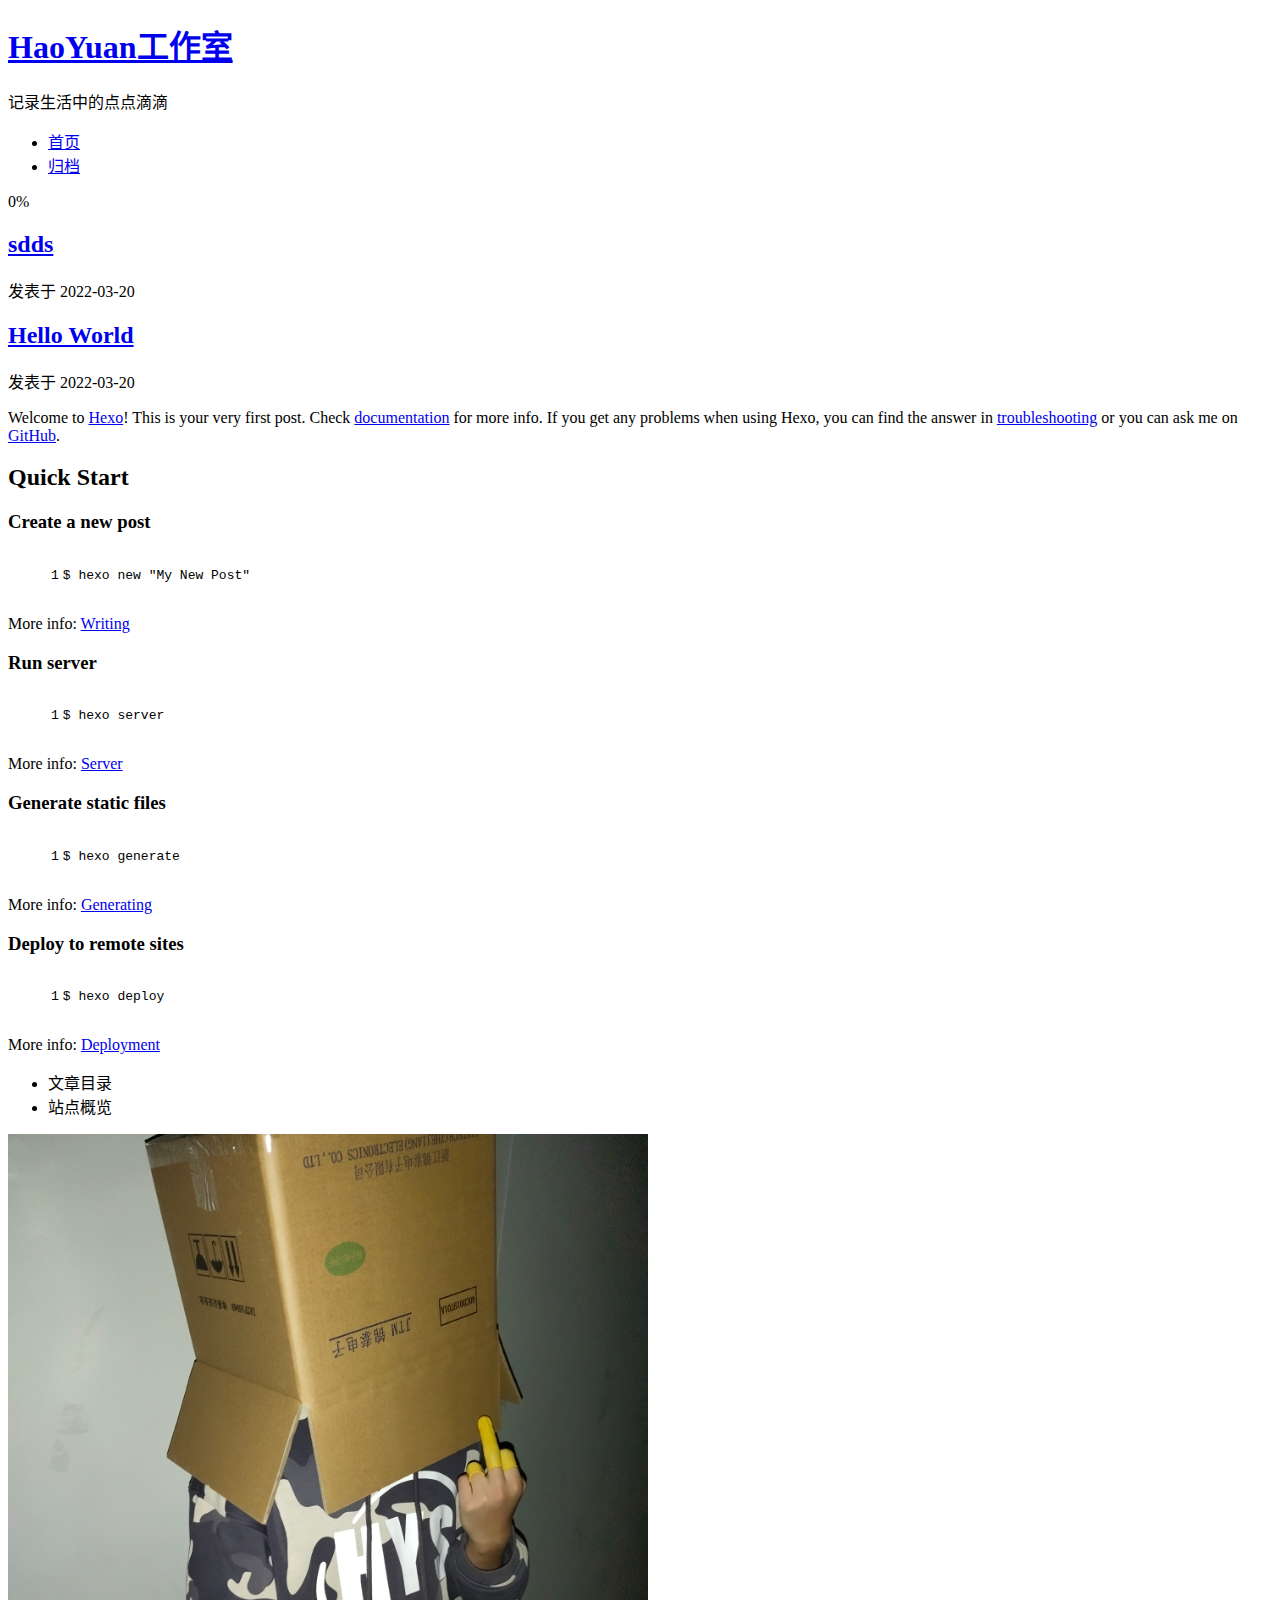
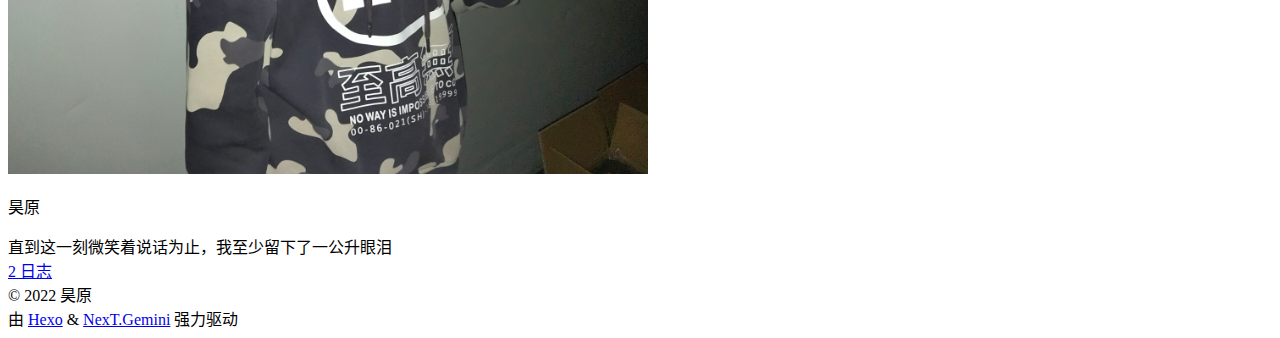
==== commit 0b2bebd6: "Site updated: 2022-03-20 19:45:03" ====
--- a/index.html
+++ b/index.html
@@ -1,791 +1,431 @@
 <!DOCTYPE html>
-<html lang="en">
-    <!-- title -->
-
-
-    
-
-<!-- keywords -->
-
-
-
+<html lang="zh-CN">
 <head>
-    <meta charset="utf-8">
-    <meta name="viewport" content="width=device-width, initial-scale=1.0, user-scalable=no">
-    <meta name="author" content="John Doe">
-    <meta name="renderer" content="webkit">
-    <meta name="copyright" content="John Doe">
-    
-        <meta name="keywords" content="hexo,hexo-theme,hexo-blog">
-    
-    <meta name="description" content="">
-    <meta property="og:type" content="website">
-<meta property="og:title" content="Hexo">
+  <meta charset="UTF-8">
+<meta name="viewport" content="width=device-width, initial-scale=1, maximum-scale=2">
+<meta name="theme-color" content="#222">
+<meta name="generator" content="Hexo 6.1.0">
+  <link rel="apple-touch-icon" sizes="180x180" href="/images/apple-touch-icon-next.png">
+  <link rel="icon" type="image/png" sizes="32x32" href="/images/favicon-32x32-next.png">
+  <link rel="icon" type="image/png" sizes="16x16" href="/images/favicon-16x16-next.png">
+  <link rel="mask-icon" href="/images/logo.svg" color="#222">
+
+<link rel="stylesheet" href="/css/main.css">
+
+
+<link rel="stylesheet" href="/lib/font-awesome/css/all.min.css">
+
+<script id="hexo-configurations">
+    var NexT = window.NexT || {};
+    var CONFIG = {"hostname":"example.com","root":"/","scheme":"Gemini","version":"7.8.0","exturl":false,"sidebar":{"position":"left","display":"post","padding":18,"offset":12,"onmobile":false},"copycode":{"enable":false,"show_result":false,"style":null},"back2top":{"enable":true,"sidebar":false,"scrollpercent":false},"bookmark":{"enable":false,"color":"#222","save":"auto"},"fancybox":false,"mediumzoom":false,"lazyload":false,"pangu":false,"comments":{"style":"tabs","active":null,"storage":true,"lazyload":false,"nav":null},"algolia":{"hits":{"per_page":10},"labels":{"input_placeholder":"Search for Posts","hits_empty":"We didn't find any results for the search: ${query}","hits_stats":"${hits} results found in ${time} ms"}},"localsearch":{"enable":false,"trigger":"auto","top_n_per_article":1,"unescape":false,"preload":false},"motion":{"enable":true,"async":false,"transition":{"post_block":"fadeIn","post_header":"slideDownIn","post_body":"slideDownIn","coll_header":"slideLeftIn","sidebar":"slideUpIn"}}};
+  </script>
+
+  <meta name="description" content="直到这一刻微笑着说话为止，我至少留下了一公升眼泪">
+<meta property="og:type" content="website">
+<meta property="og:title" content="HaoYuan工作室">
 <meta property="og:url" content="http://example.com/index.html">
-<meta property="og:site_name" content="Hexo">
-<meta property="og:locale" content="en_US">
-<meta property="article:author" content="John Doe">
+<meta property="og:site_name" content="HaoYuan工作室">
+<meta property="og:description" content="直到这一刻微笑着说话为止，我至少留下了一公升眼泪">
+<meta property="og:locale" content="zh_CN">
+<meta property="article:author" content="昊原">
 <meta name="twitter:card" content="summary">
-    <meta http-equiv="Cache-control" content="no-cache">
-    <meta http-equiv="X-UA-Compatible" content="IE=edge,chrome=1">
-    <link rel="icon" href="/assets/favicon.ico">
-    
-    <title>fi3ework&#39;s Studio</title>
-    <!-- /*! loadCSS. [c]2017 Filament Group, Inc. MIT License */
-/* This file is meant as a standalone workflow for
-- testing support for link[rel=preload]
-- enabling async CSS loading in browsers that do not support rel=preload
-- applying rel preload css once loaded, whether supported or not.
-*/ -->
+
+<link rel="canonical" href="http://example.com/">
+
+
+<script id="page-configurations">
+  // https://hexo.io/docs/variables.html
+  CONFIG.page = {
+    sidebar: "",
+    isHome : true,
+    isPost : false,
+    lang   : 'zh-CN'
+  };
+</script>
+
+  <title>HaoYuan工作室</title>
+  
+
+
+
+
+
+
+  <noscript>
+  <style>
+  .use-motion .brand,
+  .use-motion .menu-item,
+  .sidebar-inner,
+  .use-motion .post-block,
+  .use-motion .pagination,
+  .use-motion .comments,
+  .use-motion .post-header,
+  .use-motion .post-body,
+  .use-motion .collection-header { opacity: initial; }
+
+  .use-motion .site-title,
+  .use-motion .site-subtitle {
+    opacity: initial;
+    top: initial;
+  }
+
+  .use-motion .logo-line-before i { left: initial; }
+  .use-motion .logo-line-after i { right: initial; }
+  </style>
+</noscript>
+
+</head>
+
+<body itemscope itemtype="http://schema.org/WebPage">
+  <div class="container use-motion">
+    <div class="headband"></div>
+
+    <header class="header" itemscope itemtype="http://schema.org/WPHeader">
+      <div class="header-inner"><div class="site-brand-container">
+  <div class="site-nav-toggle">
+    <div class="toggle" aria-label="切换导航栏">
+      <span class="toggle-line toggle-line-first"></span>
+      <span class="toggle-line toggle-line-middle"></span>
+      <span class="toggle-line toggle-line-last"></span>
+    </div>
+  </div>
+
+  <div class="site-meta">
+
+    <a href="/" class="brand" rel="start">
+      <span class="logo-line-before"><i></i></span>
+      <h1 class="site-title">HaoYuan工作室</h1>
+      <span class="logo-line-after"><i></i></span>
+    </a>
+      <p class="site-subtitle" itemprop="description">记录生活中的点点滴滴</p>
+  </div>
+
+  <div class="site-nav-right">
+    <div class="toggle popup-trigger">
+    </div>
+  </div>
+</div>
+
+
+
+
+<nav class="site-nav">
+  <ul id="menu" class="main-menu menu">
+        <li class="menu-item menu-item-home">
+
+    <a href="/" rel="section"><i class="fa fa-home fa-fw"></i>首页</a>
+
+  </li>
+        <li class="menu-item menu-item-archives">
+
+    <a href="/archives/" rel="section"><i class="fa fa-archive fa-fw"></i>归档</a>
+
+  </li>
+  </ul>
+</nav>
+
+
+
+
+</div>
+    </header>
+
+    
+  <div class="back-to-top">
+    <i class="fa fa-arrow-up"></i>
+    <span>0%</span>
+  </div>
+
+
+    <main class="main">
+      <div class="main-inner">
+        <div class="content-wrap">
+          
+
+          <div class="content index posts-expand">
+            
+      
+  
+  
+  <article itemscope itemtype="http://schema.org/Article" class="post-block" lang="zh-CN">
+    <link itemprop="mainEntityOfPage" href="http://example.com/2022/03/20/sdds/">
+
+    <span hidden itemprop="author" itemscope itemtype="http://schema.org/Person">
+      <meta itemprop="image" content="/images/25_BigPic.png">
+      <meta itemprop="name" content="昊原">
+      <meta itemprop="description" content="直到这一刻微笑着说话为止，我至少留下了一公升眼泪">
+    </span>
+
+    <span hidden itemprop="publisher" itemscope itemtype="http://schema.org/Organization">
+      <meta itemprop="name" content="HaoYuan工作室">
+    </span>
+      <header class="post-header">
+        <h2 class="post-title" itemprop="name headline">
+          
+            <a href="/2022/03/20/sdds/" class="post-title-link" itemprop="url">sdds</a>
+        </h2>
+
+        <div class="post-meta">
+            <span class="post-meta-item">
+              <span class="post-meta-item-icon">
+                <i class="far fa-calendar"></i>
+              </span>
+              <span class="post-meta-item-text">发表于</span>
+
+              <time title="创建时间：2022-03-20 17:03:49" itemprop="dateCreated datePublished" datetime="2022-03-20T17:03:49+08:00">2022-03-20</time>
+            </span>
+
+          
+
+        </div>
+      </header>
+
+    
+    
+    
+    <div class="post-body" itemprop="articleBody">
+
+      
+          
+      
+    </div>
+
+    
+    
+    
+      <footer class="post-footer">
+        <div class="post-eof"></div>
+      </footer>
+  </article>
+  
+  
+  
+
+      
+  
+  
+  <article itemscope itemtype="http://schema.org/Article" class="post-block" lang="zh-CN">
+    <link itemprop="mainEntityOfPage" href="http://example.com/2022/03/20/hello-world/">
+
+    <span hidden itemprop="author" itemscope itemtype="http://schema.org/Person">
+      <meta itemprop="image" content="/images/25_BigPic.png">
+      <meta itemprop="name" content="昊原">
+      <meta itemprop="description" content="直到这一刻微笑着说话为止，我至少留下了一公升眼泪">
+    </span>
+
+    <span hidden itemprop="publisher" itemscope itemtype="http://schema.org/Organization">
+      <meta itemprop="name" content="HaoYuan工作室">
+    </span>
+      <header class="post-header">
+        <h2 class="post-title" itemprop="name headline">
+          
+            <a href="/2022/03/20/hello-world/" class="post-title-link" itemprop="url">Hello World</a>
+        </h2>
+
+        <div class="post-meta">
+            <span class="post-meta-item">
+              <span class="post-meta-item-icon">
+                <i class="far fa-calendar"></i>
+              </span>
+              <span class="post-meta-item-text">发表于</span>
+
+              <time title="创建时间：2022-03-20 16:41:58" itemprop="dateCreated datePublished" datetime="2022-03-20T16:41:58+08:00">2022-03-20</time>
+            </span>
+
+          
+
+        </div>
+      </header>
+
+    
+    
+    
+    <div class="post-body" itemprop="articleBody">
+
+      
+          <p>Welcome to <a target="_blank" rel="noopener" href="https://hexo.io/">Hexo</a>! This is your very first post. Check <a target="_blank" rel="noopener" href="https://hexo.io/docs/">documentation</a> for more info. If you get any problems when using Hexo, you can find the answer in <a target="_blank" rel="noopener" href="https://hexo.io/docs/troubleshooting.html">troubleshooting</a> or you can ask me on <a target="_blank" rel="noopener" href="https://github.com/hexojs/hexo/issues">GitHub</a>.</p>
+<h2 id="Quick-Start"><a href="#Quick-Start" class="headerlink" title="Quick Start"></a>Quick Start</h2><h3 id="Create-a-new-post"><a href="#Create-a-new-post" class="headerlink" title="Create a new post"></a>Create a new post</h3><figure class="highlight bash"><table><tr><td class="gutter"><pre><span class="line">1</span><br></pre></td><td class="code"><pre><span class="line">$ hexo new <span class="string">&quot;My New Post&quot;</span></span><br></pre></td></tr></table></figure>
+
+<p>More info: <a target="_blank" rel="noopener" href="https://hexo.io/docs/writing.html">Writing</a></p>
+<h3 id="Run-server"><a href="#Run-server" class="headerlink" title="Run server"></a>Run server</h3><figure class="highlight bash"><table><tr><td class="gutter"><pre><span class="line">1</span><br></pre></td><td class="code"><pre><span class="line">$ hexo server</span><br></pre></td></tr></table></figure>
+
+<p>More info: <a target="_blank" rel="noopener" href="https://hexo.io/docs/server.html">Server</a></p>
+<h3 id="Generate-static-files"><a href="#Generate-static-files" class="headerlink" title="Generate static files"></a>Generate static files</h3><figure class="highlight bash"><table><tr><td class="gutter"><pre><span class="line">1</span><br></pre></td><td class="code"><pre><span class="line">$ hexo generate</span><br></pre></td></tr></table></figure>
+
+<p>More info: <a target="_blank" rel="noopener" href="https://hexo.io/docs/generating.html">Generating</a></p>
+<h3 id="Deploy-to-remote-sites"><a href="#Deploy-to-remote-sites" class="headerlink" title="Deploy to remote sites"></a>Deploy to remote sites</h3><figure class="highlight bash"><table><tr><td class="gutter"><pre><span class="line">1</span><br></pre></td><td class="code"><pre><span class="line">$ hexo deploy</span><br></pre></td></tr></table></figure>
+
+<p>More info: <a target="_blank" rel="noopener" href="https://hexo.io/docs/one-command-deployment.html">Deployment</a></p>
+
+      
+    </div>
+
+    
+    
+    
+      <footer class="post-footer">
+        <div class="post-eof"></div>
+      </footer>
+  </article>
+  
+  
+  
+
+
+  
+
+
+
+          </div>
+          
+
 <script>
-    (function (w) {
-        'use strict'
-        // rel=preload support test
-        if (!w.loadCSS) {
-            w.loadCSS = function () {}
-        }
-        // define on the loadCSS obj
-        var rp = (loadCSS.relpreload = {})
-        // rel=preload feature support test
-        // runs once and returns a function for compat purposes
-        rp.support = (function () {
-            var ret
-            try {
-                ret = w.document.createElement('link').relList.supports('preload')
-            } catch (e) {
-                ret = false
-            }
-            return function () {
-                return ret
-            }
-        })()
-
-        // if preload isn't supported, get an asynchronous load by using a non-matching media attribute
-        // then change that media back to its intended value on load
-        rp.bindMediaToggle = function (link) {
-            // remember existing media attr for ultimate state, or default to 'all'
-            var finalMedia = link.media || 'all'
-
-            function enableStylesheet() {
-                link.media = finalMedia
-            }
-
-            // bind load handlers to enable media
-            if (link.addEventListener) {
-                link.addEventListener('load', enableStylesheet)
-            } else if (link.attachEvent) {
-                link.attachEvent('onload', enableStylesheet)
-            }
-
-            // Set rel and non-applicable media type to start an async request
-            // note: timeout allows this to happen async to let rendering continue in IE
-            setTimeout(function () {
-                link.rel = 'stylesheet'
-                link.media = 'only x'
-            })
-            // also enable media after 3 seconds,
-            // which will catch very old browsers (android 2.x, old firefox) that don't support onload on link
-            setTimeout(enableStylesheet, 3000)
-        }
-
-        // loop through link elements in DOM
-        rp.poly = function () {
-            // double check this to prevent external calls from running
-            if (rp.support()) {
-                return
-            }
-            var links = w.document.getElementsByTagName('link')
-            for (var i = 0; i < links.length; i++) {
-                var link = links[i]
-                // qualify links to those with rel=preload and as=style attrs
-                if (
-                    link.rel === 'preload' &&
-                    link.getAttribute('as') === 'style' &&
-                    !link.getAttribute('data-loadcss')
-                ) {
-                    // prevent rerunning on link
-                    link.setAttribute('data-loadcss', true)
-                    // bind listeners to toggle media back
-                    rp.bindMediaToggle(link)
-                }
-            }
-        }
-
-        // if unsupported, run the polyfill
-        if (!rp.support()) {
-            // run once at least
-            rp.poly()
-
-            // rerun poly on an interval until onload
-            var run = w.setInterval(rp.poly, 500)
-            if (w.addEventListener) {
-                w.addEventListener('load', function () {
-                    rp.poly()
-                    w.clearInterval(run)
-                })
-            } else if (w.attachEvent) {
-                w.attachEvent('onload', function () {
-                    rp.poly()
-                    w.clearInterval(run)
-                })
-            }
-        }
-
-        // commonjs
-        if (typeof exports !== 'undefined') {
-            exports.loadCSS = loadCSS
-        } else {
-            w.loadCSS = loadCSS
-        }
-    })(typeof global !== 'undefined' ? global : this)
-</script>
-
-    <style type="text/css">
-    @font-face {
-        font-family: 'Oswald-Regular';
-        src: url("/font/Oswald-Regular.ttf");
+  window.addEventListener('tabs:register', () => {
+    let { activeClass } = CONFIG.comments;
+    if (CONFIG.comments.storage) {
+      activeClass = localStorage.getItem('comments_active') || activeClass;
     }
-
-    body {
-        margin: 0;
-    }
-
-    header,
-    footer,
-    .back-top,
-    .sidebar,
-    .container,
-    .site-intro-meta,
-    .toc-wrapper {
-        display: none;
-    }
-
-    .site-intro {
-        position: relative;
-        z-index: 3;
-        width: 100%;
-        /* height: 50vh; */
-        overflow: hidden;
-    }
-
-    .site-intro-placeholder {
-        position: absolute;
-        z-index: -2;
-        top: 0;
-        left: 0;
-        width: calc(100% + 300px);
-        height: 100%;
-        background: repeating-linear-gradient(-45deg, #444 0, #444 80px, #333 80px, #333 160px);
-        background-position: center center;
-        transform: translate3d(-226px, 0, 0);
-        animation: gradient-move 2.5s ease-out 0s infinite;
-    }
-
-    @keyframes gradient-move {
-        0% {
-            transform: translate3d(-226px, 0, 0);
-        }
-        100% {
-            transform: translate3d(0, 0, 0);
-        }
-    }
-</style>
-
-    <link rel="preload" href="/css/style.css?v=20211217" as="style" onload="this.onload=null;this.rel='stylesheet'">
-    <link rel="preload" href="/css/dark.css?v=20211217" as="style">
-    <link rel="stylesheet" href="/css/dark.css">
-    <link rel="stylesheet" href="/css/mobile.css?v=20211217" media="(max-width: 960px)">
-    <link rel="preload" href="https://cdn.jsdelivr.net/npm/@fancyapps/fancybox@3.5.7/dist/jquery.fancybox.min.css" as="style" onload="this.onload=null;this.rel='stylesheet'">
-    <link rel="preload" href="https://cdn.jsdelivr.net/npm/jquery@3.6.0/dist/jquery.min.js" as="script">
-    <link rel="preload" href="/scripts/main.js?v=20211217" as="script">
-    <link rel="preload" href="/scripts/dark.js?v=20211217" as="script">
-    <link rel="preload" href="/font/Oswald-Regular.ttf" as="font" crossorigin>
-    <link rel="preload" href="https://at.alicdn.com/t/font_327081_1dta1rlogw17zaor.woff" as="font" crossorigin>
-    <!-- algolia -->
-    
-    <!-- 百度统计  -->
-    
-    <!-- 谷歌统计  -->
-    
-<meta name="generator" content="Hexo 6.1.0"></head>
-
-    <script src="https://cdn.jsdelivr.net/npm/jquery@3.6.0/dist/jquery.min.js"></script>
-    <script type="text/javascript">
-        if (typeof window.$ == undefined) {
-            console.warn('jquery load from jsdelivr failed, will load local script')
-            document.write('<script src="/lib/jquery.min.js" />')
-        }
-    </script>
-    
-        <body class="home-body">
-    
-        <!-- header -->
-        <header class="header header-mobile index-header">
-    <!-- top read progress line -->
-    <div class="header-element">
-        <div class="read-progress"></div>
-    </div>
-    <!-- sidebar menu button -->
-    <div class="header-element">
-        
-            <div class="header-sidebar-menu">
-        
-            
-                <div style="padding-left: 1px;">&#xe775;</div>
-            
-        </div>
-    </div>
-    <!-- header actions -->
-    <div class="header-actions">
-        <!-- theme mode switch button -->
-        <span class="header-theme-btn header-element">
-            <i class="fas fa-adjust"></i>
-        </span>
-        <!-- back to home page text -->
-        <span class="home-link header-element">
-            <a href=/>fi3ework's Studio.</a>
-        </span>
-    </div>
-    <!-- toggle banner for post layout -->
-    
-</header>
-
-        <!-- fixed footer -->
-        <footer class="footer-fixed index-footer-fixed">
-    <!-- back to top button -->
-    <div class="footer-fixed-element">
-        
-            <div class="back-top back-top-hidden">
-        
-        
-            <div>&#xe639;</div>
-        
-        </div>
-    </div>
-</footer>
-
-        <!-- wrapper -->
-        <div class="wrapper">
-            <div class="site-intro" style="
-
-
-
-
-
-
-
-    height:50vh;
-
-">
-    
-    <!-- 主页  -->
-    
-        
-    <!-- 文章页  -->
-            
-    <div class="site-intro-placeholder"></div>
-    <div class="site-intro-img" style="background-image: url(/intro/index-bg.jpg)"></div>
-    <div class="site-intro-meta">
-        <!-- 标题  -->
-        <h1 class="intro-title">
-            <!-- 主页  -->
-            
-                fi3ework's Studio.
-            <!-- 文章页  -->
-            
-        </h1>
-        <!-- 副标题 -->
-        <p class="intro-subtitle">
-            <!-- 主页副标题  -->
-            
-                
-                    it's better to burn out than to fade away
-                
-            <!-- 文章页  -->
-            
-        </p>
-        <!-- 文章页 meta -->
-        
-    </div>
-</div>
-
-            <script>
-  // get user agent
-  function getBrowserVersions() {
-    var u = window.navigator.userAgent
-    return {
-      userAgent: u,
-      trident: u.indexOf('Trident') > -1, //IE内核
-      presto: u.indexOf('Presto') > -1, //opera内核
-      webKit: u.indexOf('AppleWebKit') > -1, //苹果、谷歌内核
-      gecko: u.indexOf('Gecko') > -1 && u.indexOf('KHTML') == -1, //火狐内核
-      mobile: !!u.match(/AppleWebKit.*Mobile.*/), //是否为移动终端
-      ios: !!u.match(/\(i[^;]+;( U;)? CPU.+Mac OS X/), //ios终端
-      android: u.indexOf('Android') > -1 || u.indexOf('Linux') > -1, //android终端或者uc浏览器
-      iPhone: u.indexOf('iPhone') > -1 || u.indexOf('Mac') > -1, //是否为iPhone或者安卓QQ浏览器
-      iPad: u.indexOf('iPad') > -1, //是否为iPad
-      webApp: u.indexOf('Safari') == -1, //是否为web应用程序，没有头部与底部
-      weixin: u.indexOf('MicroMessenger') == -1, //是否为微信浏览器
-      uc: u.indexOf('UCBrowser') > -1, //是否为android下的UC浏览器
-    }
-  }
-  var browser = {
-    versions: getBrowserVersions(),
-  }
-  console.log('userAgent: ' + browser.versions.userAgent)
-
-  // callback
-  function fontLoaded() {
-    console.log('font loaded')
-    if (document.getElementsByClassName('site-intro-meta')) {
-      document
-        .getElementsByClassName('intro-title')[0]
-        .classList.add('intro-fade-in')
-      document
-        .getElementsByClassName('intro-subtitle')[0]
-        .classList.add('intro-fade-in')
-      var postIntros = document.getElementsByClassName('post-intros')[0]
-      if (postIntros) {
-        postIntros.classList.add('post-fade-in')
+    if (activeClass) {
+      let activeTab = document.querySelector(`a[href="#comment-${activeClass}"]`);
+      if (activeTab) {
+        activeTab.click();
       }
     }
+  });
+  if (CONFIG.comments.storage) {
+    window.addEventListener('tabs:click', event => {
+      if (!event.target.matches('.tabs-comment .tab-content .tab-pane')) return;
+      let commentClass = event.target.classList[1];
+      localStorage.setItem('comments_active', commentClass);
+    });
   }
-
-  // UC不支持跨域，所以直接显示
-  function asyncCb() {
-    if (browser.versions.uc) {
-      console.log('UCBrowser')
-      fontLoaded()
-    } else {
-      WebFont.load({
-        custom: {
-          families: ['Oswald-Regular'],
-        },
-        loading: function () {
-          // 所有字体开始加载
-          // console.log('font loading');
-        },
-        active: function () {
-          // 所有字体已渲染
-          fontLoaded()
-        },
-        inactive: function () {
-          // 字体预加载失败，无效字体或浏览器不支持加载
-          console.log('inactive: timeout')
-          fontLoaded()
-        },
-        timeout: 5000, // Set the timeout to two seconds
-      })
-    }
-  }
-
-  function asyncErr() {
-    console.warn('script load from CDN failed, will load local script')
-  }
-
-  // load webfont-loader async, and add callback function
-  function async(u, cb, err) {
-    var d = document,
-      t = 'script',
-      o = d.createElement(t),
-      s = d.getElementsByTagName(t)[0]
-    o.src = u
-    if (cb) {
-      o.addEventListener(
-        'load',
-        function (e) {
-          cb(null, e)
-        },
-        false
-      )
-    }
-    if (err) {
-      o.addEventListener(
-        'error',
-        function (e) {
-          err(null, e)
-        },
-        false
-      )
-    }
-    s.parentNode.insertBefore(o, s)
-  }
-
-  var asyncLoadWithFallBack = function (arr, success, reject) {
-    var currReject = function () {
-      reject()
-      arr.shift()
-      if (arr.length) async(arr[0], success, currReject)
-    }
-
-    async(arr[0], success, currReject)
-  }
-
-  asyncLoadWithFallBack(
-    [
-      'https://cdn.jsdelivr.net/npm/webfontloader@1.6.28/webfontloader.min.js',
-      'https://cdn.bootcss.com/webfont/1.6.28/webfontloader.js',
-      "/lib/webfontloader.min.js",
-    ],
-    asyncCb,
-    asyncErr
-  )
 </script>
 
-            <img class="loading" src="/assets/loading.svg" style="display: block; margin: 6rem auto 0 auto; width: 6rem; height: 6rem;" />
-            <div class="container container-unloaded">
-                <main class="main index-page">
-    
+        </div>
+          
+  
+  <div class="toggle sidebar-toggle">
+    <span class="toggle-line toggle-line-first"></span>
+    <span class="toggle-line toggle-line-middle"></span>
+    <span class="toggle-line toggle-line-last"></span>
+  </div>
+
+  <aside class="sidebar">
+    <div class="sidebar-inner">
+
+      <ul class="sidebar-nav motion-element">
+        <li class="sidebar-nav-toc">
+          文章目录
+        </li>
+        <li class="sidebar-nav-overview">
+          站点概览
+        </li>
+      </ul>
+
+      <!--noindex-->
+      <div class="post-toc-wrap sidebar-panel">
+      </div>
+      <!--/noindex-->
+
+      <div class="site-overview-wrap sidebar-panel">
+        <div class="site-author motion-element" itemprop="author" itemscope itemtype="http://schema.org/Person">
+    <img class="site-author-image" itemprop="image" alt="昊原"
+      src="/images/25_BigPic.png">
+  <p class="site-author-name" itemprop="name">昊原</p>
+  <div class="site-description" itemprop="description">直到这一刻微笑着说话为止，我至少留下了一公升眼泪</div>
+</div>
+<div class="site-state-wrap motion-element">
+  <nav class="site-state">
+      <div class="site-state-item site-state-posts">
+          <a href="/archives/">
         
+          <span class="site-state-item-count">2</span>
+          <span class="site-state-item-name">日志</span>
+        </a>
+      </div>
+  </nav>
+</div>
+
+
+
+      </div>
+
+    </div>
+  </aside>
+  <div id="sidebar-dimmer"></div>
+
+
+      </div>
+    </main>
+
+    <footer class="footer">
+      <div class="footer-inner">
         
+
         
+
+<div class="copyright">
+  
+  &copy; 
+  <span itemprop="copyrightYear">2022</span>
+  <span class="with-love">
+    <i class="fa fa-heart"></i>
+  </span>
+  <span class="author" itemprop="copyrightHolder">昊原</span>
+</div>
+  <div class="powered-by">由 <a href="https://hexo.io/" class="theme-link" rel="noopener" target="_blank">Hexo</a> & <a href="https://theme-next.org/" class="theme-link" rel="noopener" target="_blank">NexT.Gemini</a> 强力驱动
+  </div>
+
         
-            
-        
-        <article class="index-post">
-            <a class="abstract-title" href="/2022/03/20/sdds/">
-                
-                <span class="abstract-title-text">sdds</span>
-            </a>
-            <div class="abstract-content">
-                
-            </div>
-            <!-- read more -->
-            
-            <div class="abstract-post-meta">
-                <!-- date -->
-                <div class="abstract-date" title="Last updated: 2022/03/20">
-                    <span class="abstract-calander iconfont-archer">&#xe676;</span><span class="abstract-time">2022/03/20</span>
-                </div>
-                <!-- tags -->
-                
-            </div>
-        </article>
-        <div class="index-post-divider"></div>
-    
-        
-        
-        
-        
-            
-        
-        <article class="index-post">
-            <a class="abstract-title" href="/2022/03/20/hello-world/">
-                
-                <span class="abstract-title-text">Hello World</span>
-            </a>
-            <div class="abstract-content">
-                Welcome to Hexo! This is your very first post. Check documentation for more info. If you get any problems when using Hexo, you can find the answer in troubleshooting or you can ask me on GitHub.
-Quick StartCreate a new post1$ hexo new &quot;My New Post&quot;
-
-More info: Writing
-Run server1$ hexo ...
-            </div>
-            <!-- read more -->
-            
-            <div class="abstract-post-meta">
-                <!-- date -->
-                <div class="abstract-date" title="Last updated: 2022/03/20">
-                    <span class="abstract-calander iconfont-archer">&#xe676;</span><span class="abstract-time">2022/03/20</span>
-                </div>
-                <!-- tags -->
-                
-            </div>
-        </article>
-        <div class="index-post-divider"></div>
-    
-    <!-- paginator  -->
-    
-</main>
-
-                <!-- profile -->
-                
-                    <div class="profile">
-    <img class="profile-avatar" alt="avatar" src= /avatar/Misaka.jpg />
-    <div class="profile-name">fi3ework</div>
-    
-        <div class="profile-signature">
-            witness me
-        </div>
-    
-    
-        <div class="profile-social">
-            
-    
-        
-            
-                <a href="mailto:12345@qq.com" class="iconfont-archer email" title=email ></a>
-            
-        
-    
-        
-            
-                <a href="//github.com/fi3ework" class="iconfont-archer github" target="_blank" title=github></a>
-            
-        
-    
-        
-            
-                <span class="iconfont-archer wechat" title=wechat>
-                    
-                    <img class="profile-qr" src="/assets/example_qr.png" />
-                </span>
-            
-        
-    
-        
-    
-        
-    
-        
-    
-        
-    
-        
-    
-        
-    
-        
-    
-        
-    
-        
-    
-        
-    
-        
-    
-        
-    
-        
-    
-        
-    
-        
-    
-        
-    
-        
-    
-
-
-        </div>
-    
-    
-    
-        <div class="profile-link-item">
-            <a href="/about" class="about-me">
-                
-                ABOUT ME
-            </a>
-        </div>
-    
-    
-    
-</div>
-
-                
-            </div>
-            <footer class="footer footer-unloaded">
-    <!-- social  -->
-    
-        <div class="social">
-            
-    
-        
-            
-                <a href="mailto:12345@qq.com" class="iconfont-archer email" title=email ></a>
-            
-        
-    
-        
-            
-                <a href="//github.com/fi3ework" class="iconfont-archer github" target="_blank" title=github></a>
-            
-        
-    
-        
-            
-                <span class="iconfont-archer wechat" title=wechat>
-                    
-                    <img class="profile-qr" src="/assets/example_qr.png" />
-                </span>
-            
-        
-    
-        
-    
-        
-    
-        
-    
-        
-    
-        
-    
-        
-    
-        
-    
-        
-    
-        
-    
-        
-    
-        
-    
-        
-    
-        
-    
-        
-    
-        
-    
-        
-    
-        
-    
-
-
-        </div>
-    
-    <!-- powered by Hexo  -->
-    <div class="copyright">
-        <span id="hexo-power">Powered by <a href="https://hexo.io/" target="_blank">Hexo</a></span><span class="iconfont-archer power">&#xe635;</span><span id="theme-info">theme <a href="https://github.com/fi3ework/hexo-theme-archer" target="_blank">Archer</a></span>
-    </div>
-    <!-- website approve for Chinese user -->
-    
-    <!-- 不蒜子  -->
-    
-        <div class="busuanzi-container">
-            
-             
-                <span id="busuanzi_container_site_pv">PV: <span id="busuanzi_value_site_pv"></span> :)</span>
-            
-        </div>
-    	
-</footer>
-
-        </div>
-        <!-- toc -->
-        
-        <!-- sidebar -->
-        <div class="sidebar sidebar-hide">
-    <ul class="sidebar-tabs sidebar-tabs-active-0">
-        <li class="sidebar-tab-archives"><span class="iconfont-archer">&#xe67d;</span><span class="tab-name">Archive</span></li>
-        <li class="sidebar-tab-tags"><span class="iconfont-archer">&#xe61b;</span><span class="tab-name">Tag</span></li>
-        <li class="sidebar-tab-categories"><span class="iconfont-archer">&#xe666;</span><span class="tab-name">Cate</span></li>
-    </ul>
-    <div class="sidebar-content sidebar-content-show-archive">
-        <div class="sidebar-panel-archives">
-    <!-- 在 ejs 中将 archive 按照时间排序 -->
-    
-        
-        
-        
-        
-        
-        
-        
-        
-        
-        
-    
-        
-        
-    
-    
-    
-    
-    <div class="total-and-search">
-        <div class="total-archive">
-        Total : 2
-        </div>
-        <!-- search  -->
-        
-    </div>
-    
-    <div class="post-archive">
-    
-        
-            
-            
-            <div class="archive-year"> 2022 </div>
-            <ul class="year-list">
-            
-        
-        <li class="archive-post-item">
-            <span class="archive-post-date">03/20</span>
-            <a class="archive-post-title" href="/2022/03/20/sdds/">sdds</a>
-        </li>
-    
-        
-        <li class="archive-post-item">
-            <span class="archive-post-date">03/20</span>
-            <a class="archive-post-title" href="/2022/03/20/hello-world/">Hello World</a>
-        </li>
-    
-    </div>
-</div>
-
-        <div class="sidebar-panel-tags">
-    <div class="sidebar-tags-name">
-        
-    </div>
-    <div class="iconfont-archer sidebar-tags-empty">&#xe678;</div>
-    <div class="tag-load-fail" style="display: none; color: #ccc; font-size: 0.6rem;">
-        缺失模块，请参考主题文档进行安装配置：https://github.com/fi3ework/hexo-theme-archer#%E5%AE%89%E8%A3%85%E4%B8%BB%E9%A2%98
-    </div> 
-    <div class="sidebar-tags-list"></div>
-</div>
-
-        <div class="sidebar-panel-categories">
-    <div class="sidebar-categories-name">
-    
-    </div>
-    <div class="iconfont-archer sidebar-categories-empty">&#xe678;</div>
-    <div class="sidebar-categories-list"></div>
-</div>
-
-    </div>
-</div>
-
-        <!-- site-meta -->
-        <script>
-    var siteMetaRoot = "/"
-    if (siteMetaRoot === "undefined") {
-        siteMetaRoot = '/'
-    }
-    var siteMeta = {
-        url: "http://example.com",
-        root: siteMetaRoot,
-        author: "John Doe"
-    }
-</script>
-
-        <!-- import experimental options here -->
-        <!-- Custom Font -->
-
-
-        <!-- main func -->
-        <script src="/scripts/main.js?v=20211217"></script>
-        <!-- dark mode -->
-        <script src="/scripts/dark.js?v=20211217"></script>
-        <!-- fancybox -->
-        <script src="https://cdn.jsdelivr.net/npm/@fancyapps/fancybox@3.5.7/dist/jquery.fancybox.min.js" defer></script>
-        <!-- algolia -->
-        
-        <!-- busuanzi -->
-        
-            <script src="//busuanzi.ibruce.info/busuanzi/2.3/busuanzi.pure.mini.js" async></script>
-        
-        <!-- CNZZ -->
-        
-        <!-- async load share.js -->
-        
-        <!-- mermaid -->
-        
-    </body>
+
+
+
+
+
+
+
+
+      </div>
+    </footer>
+  </div>
+
+  
+  <script src="/lib/anime.min.js"></script>
+  <script src="/lib/velocity/velocity.min.js"></script>
+  <script src="/lib/velocity/velocity.ui.min.js"></script>
+
+<script src="/js/utils.js"></script>
+
+<script src="/js/motion.js"></script>
+
+
+<script src="/js/schemes/pisces.js"></script>
+
+
+<script src="/js/next-boot.js"></script>
+
+
+
+
+  
+
+
+
+
+
+
+
+
+
+
+
+
+
+
+
+  
+
+  
+
+</body>
 </html>
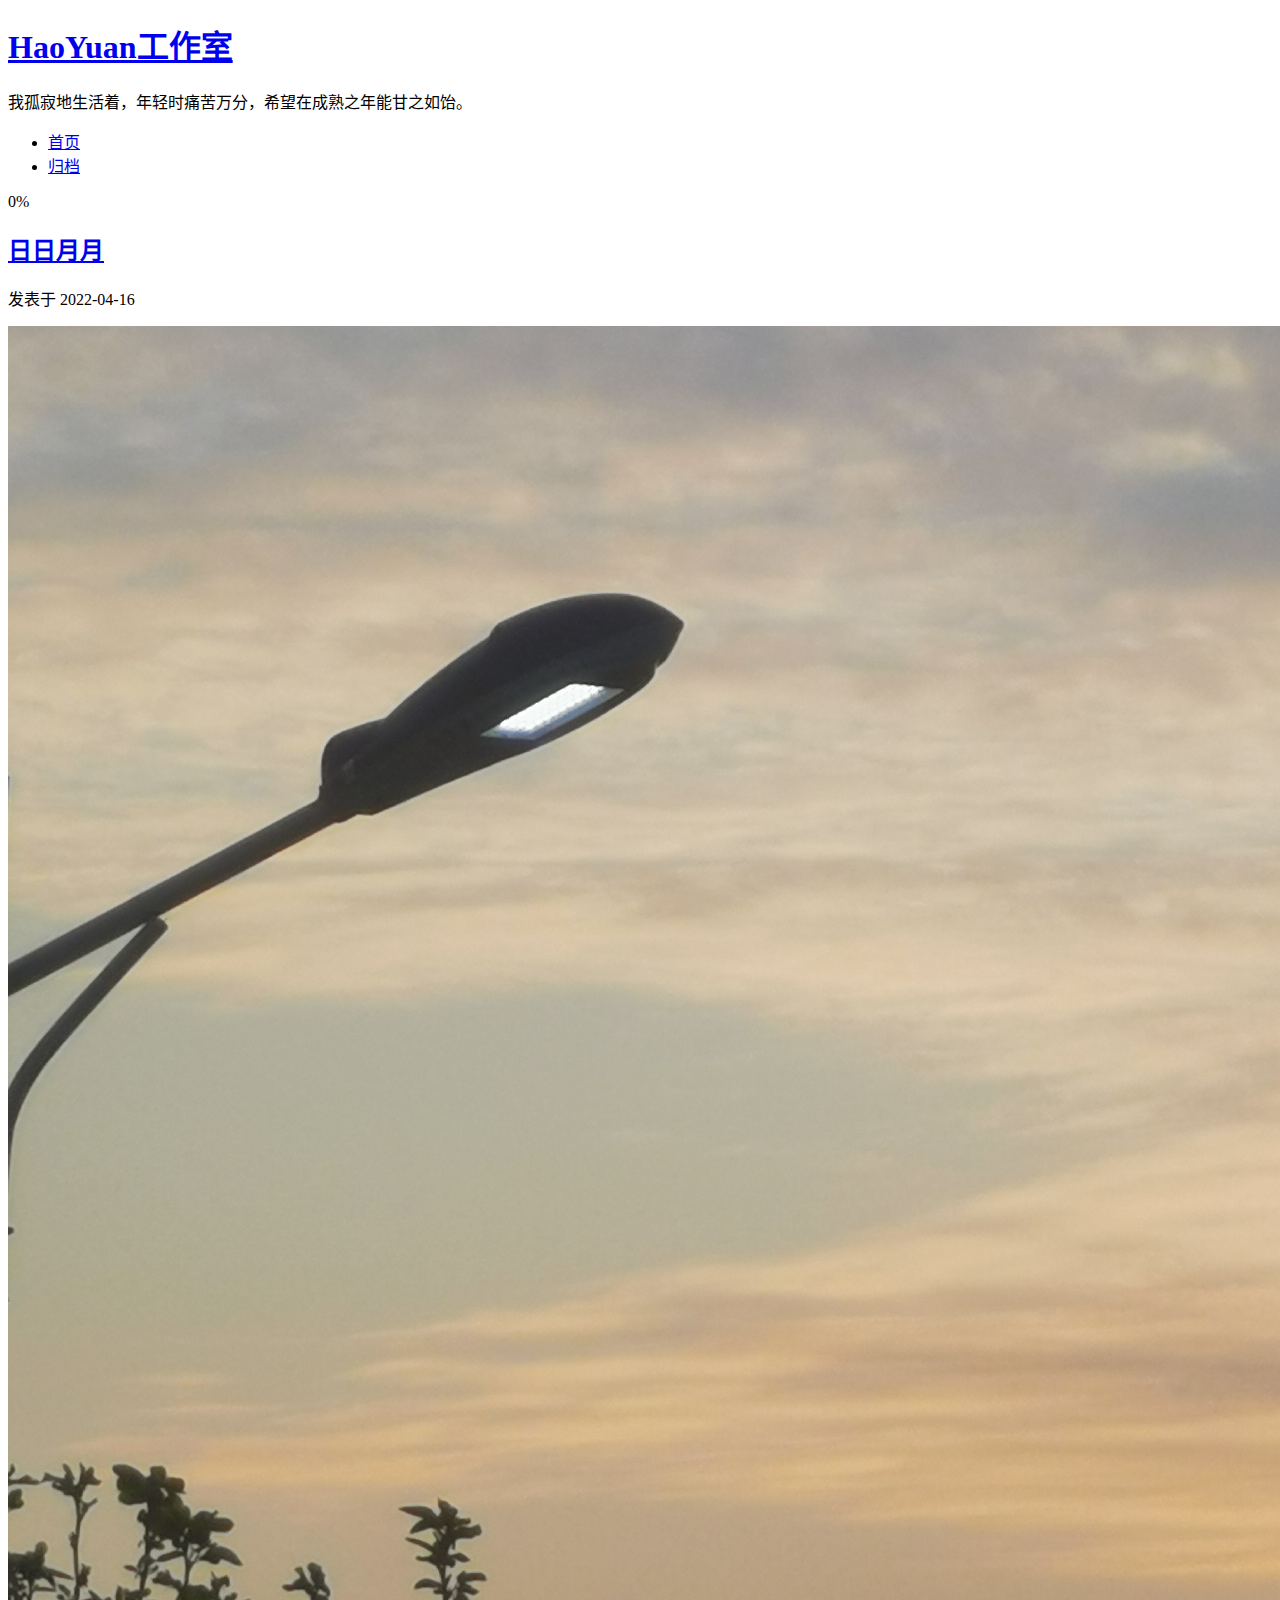
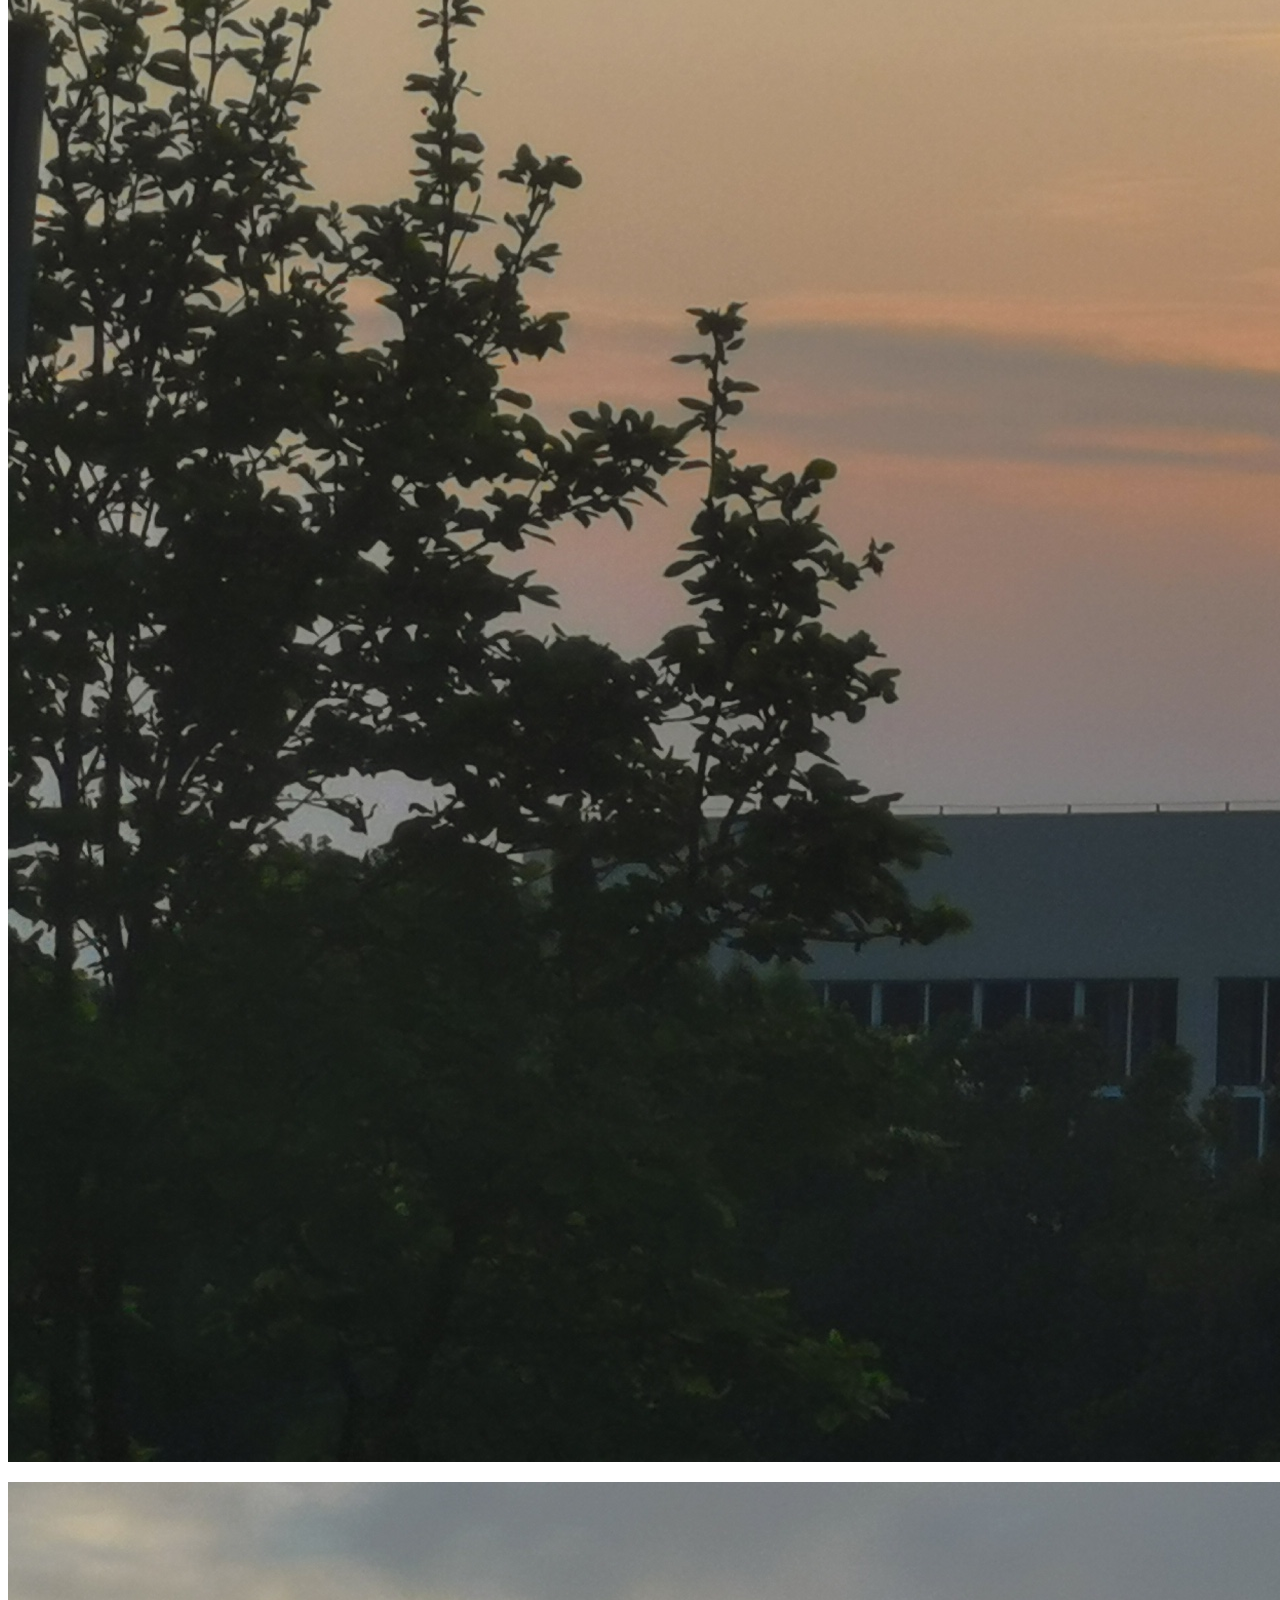
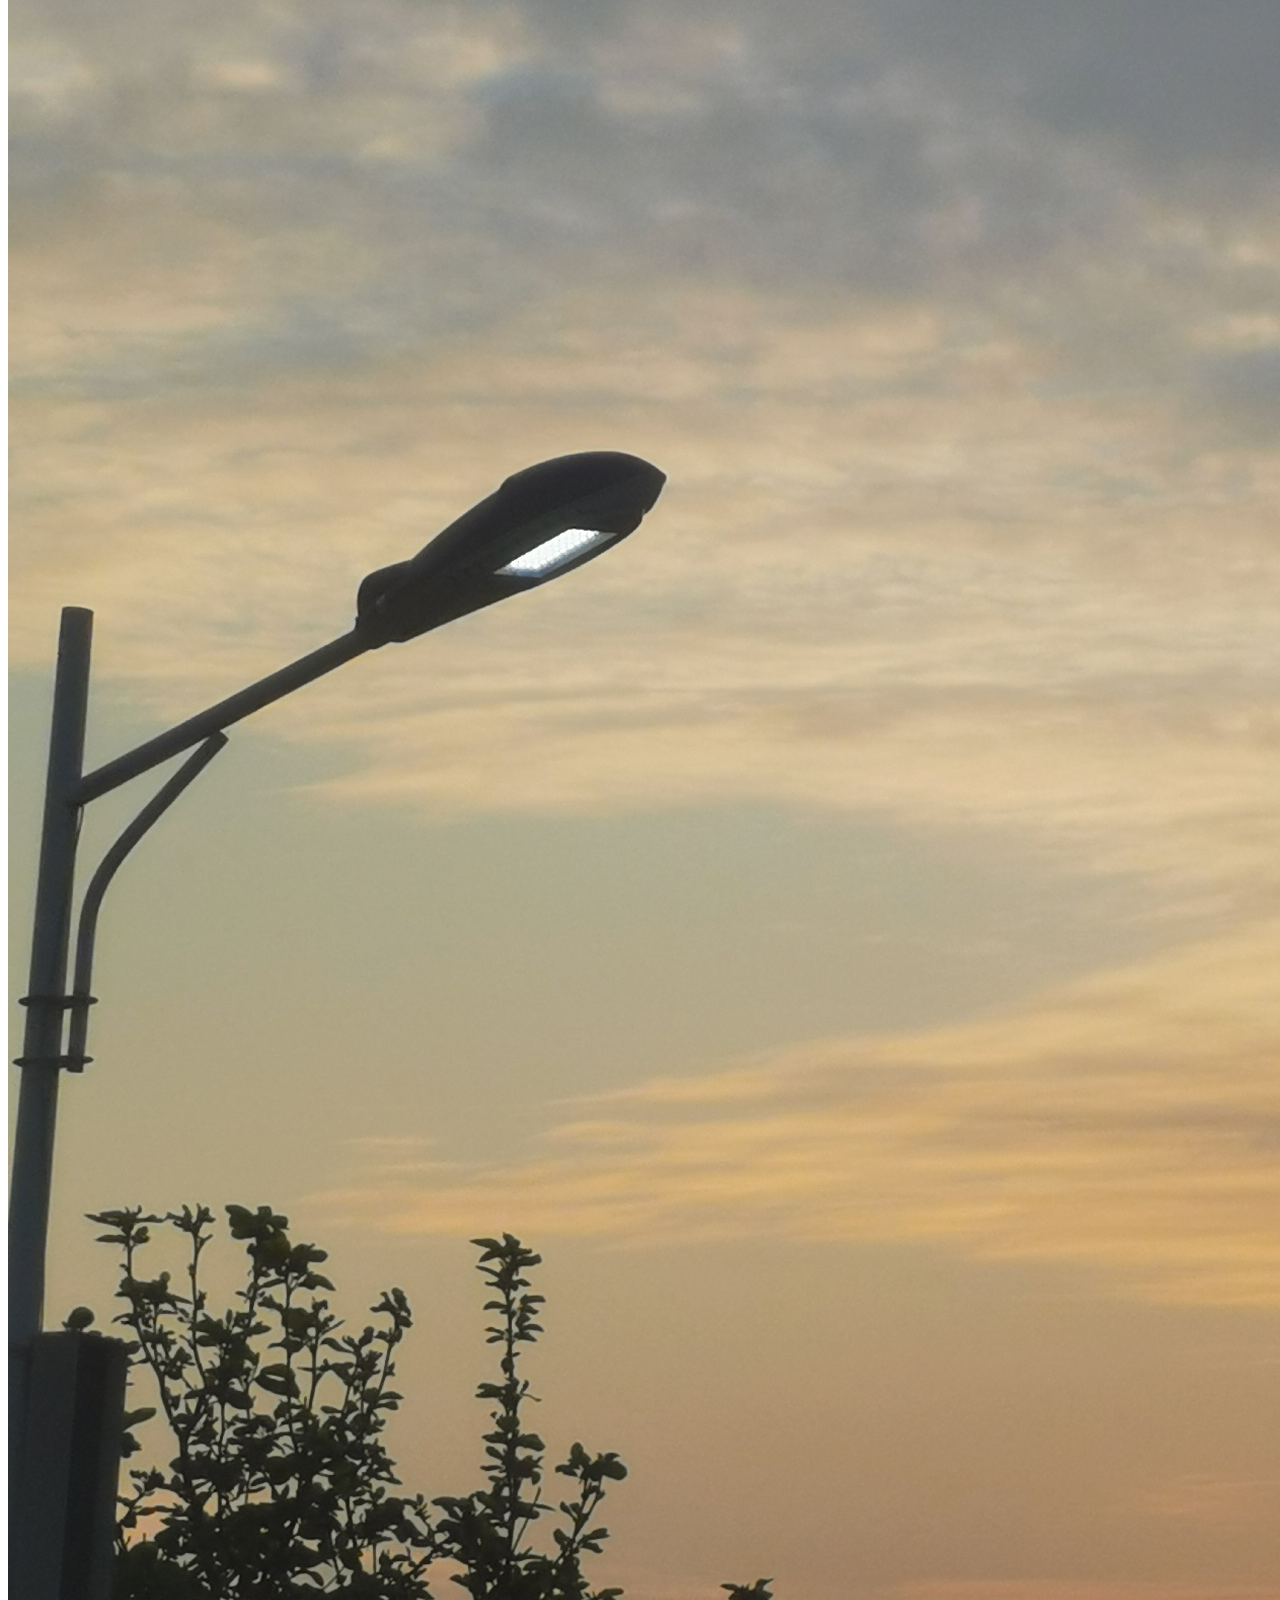
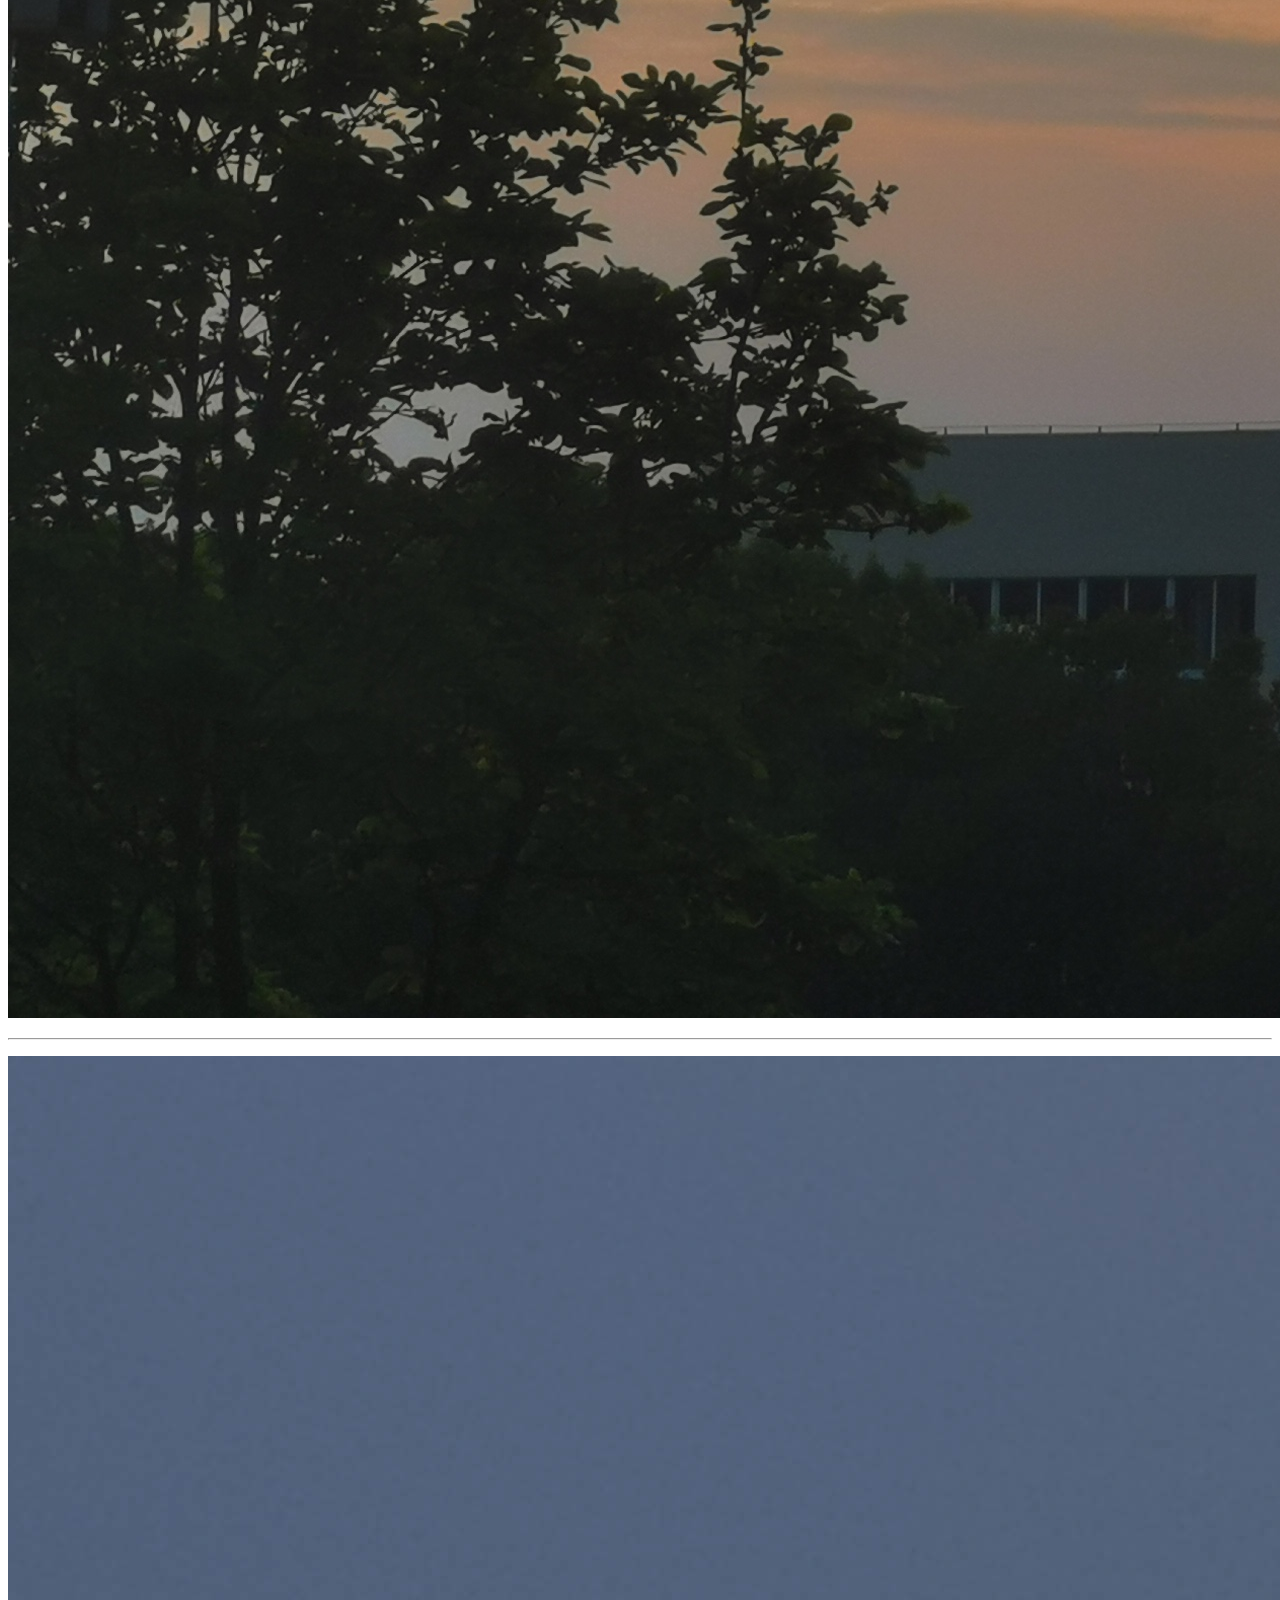
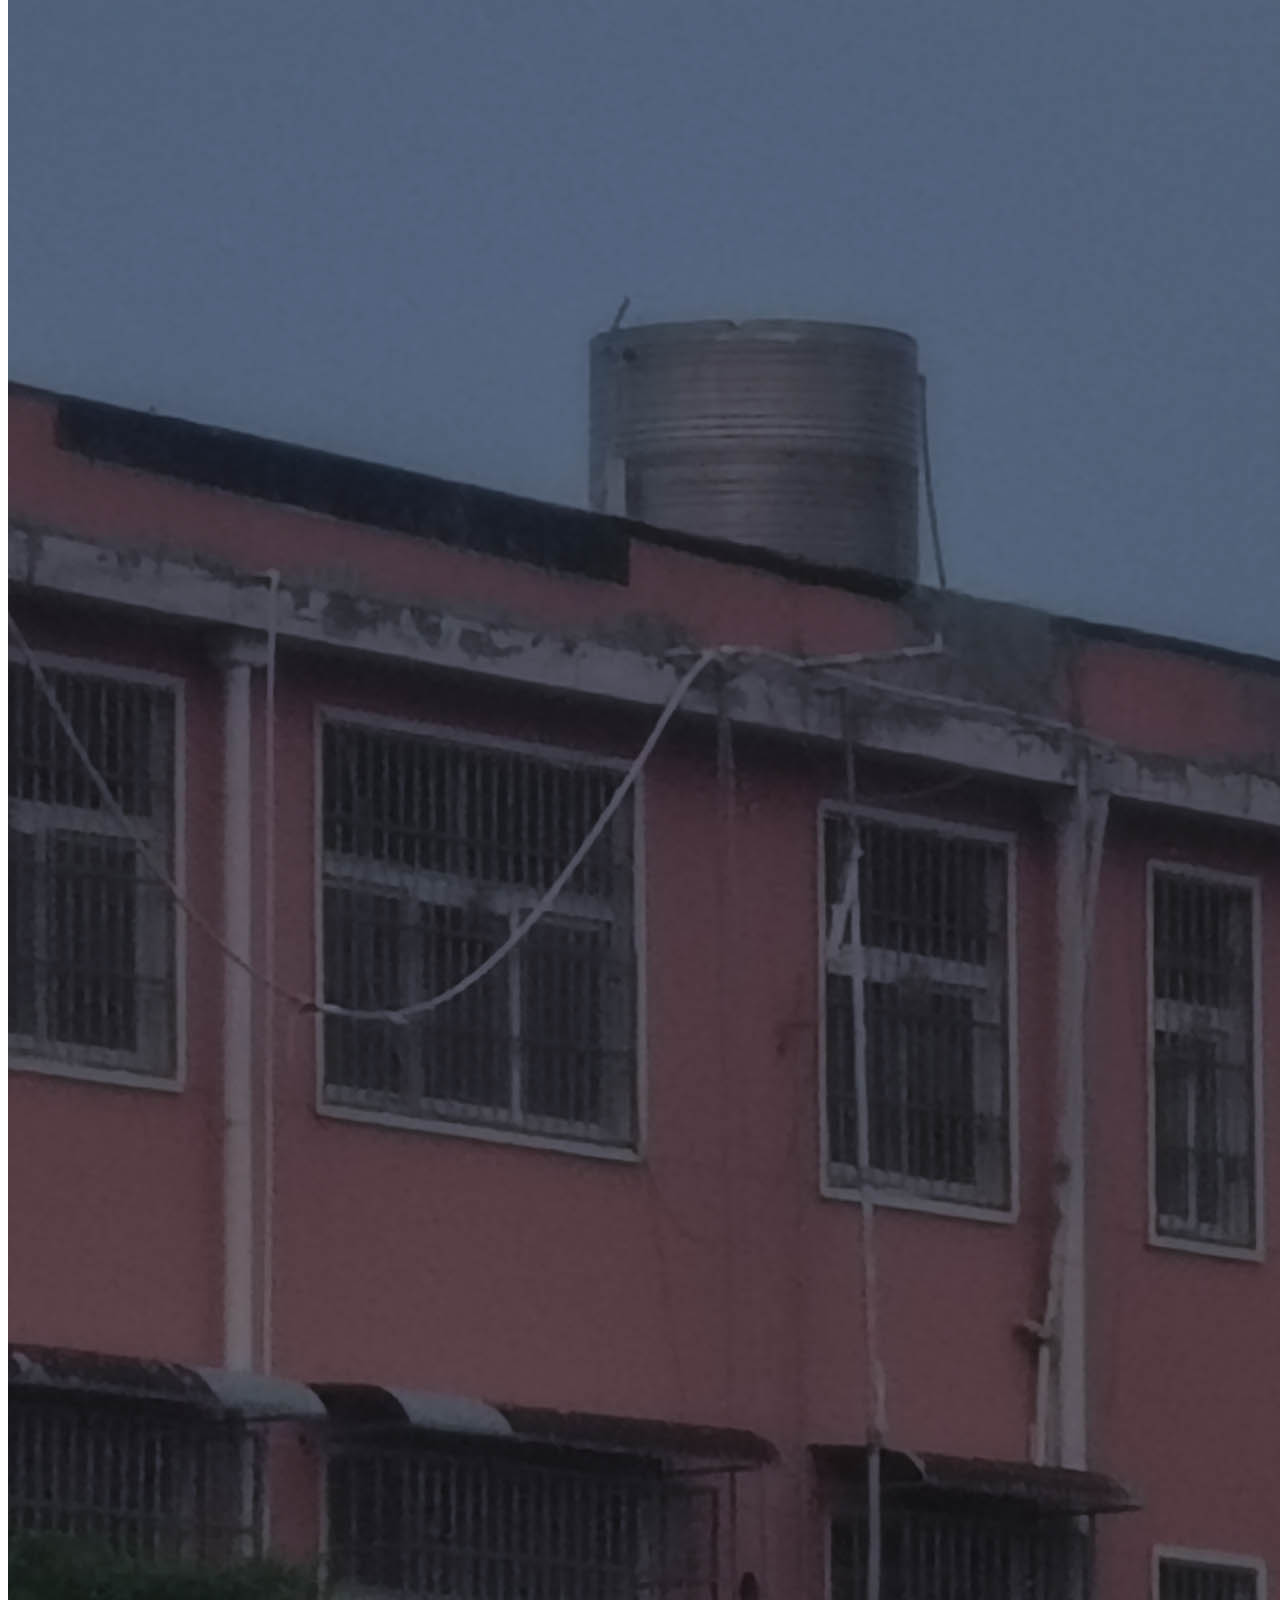
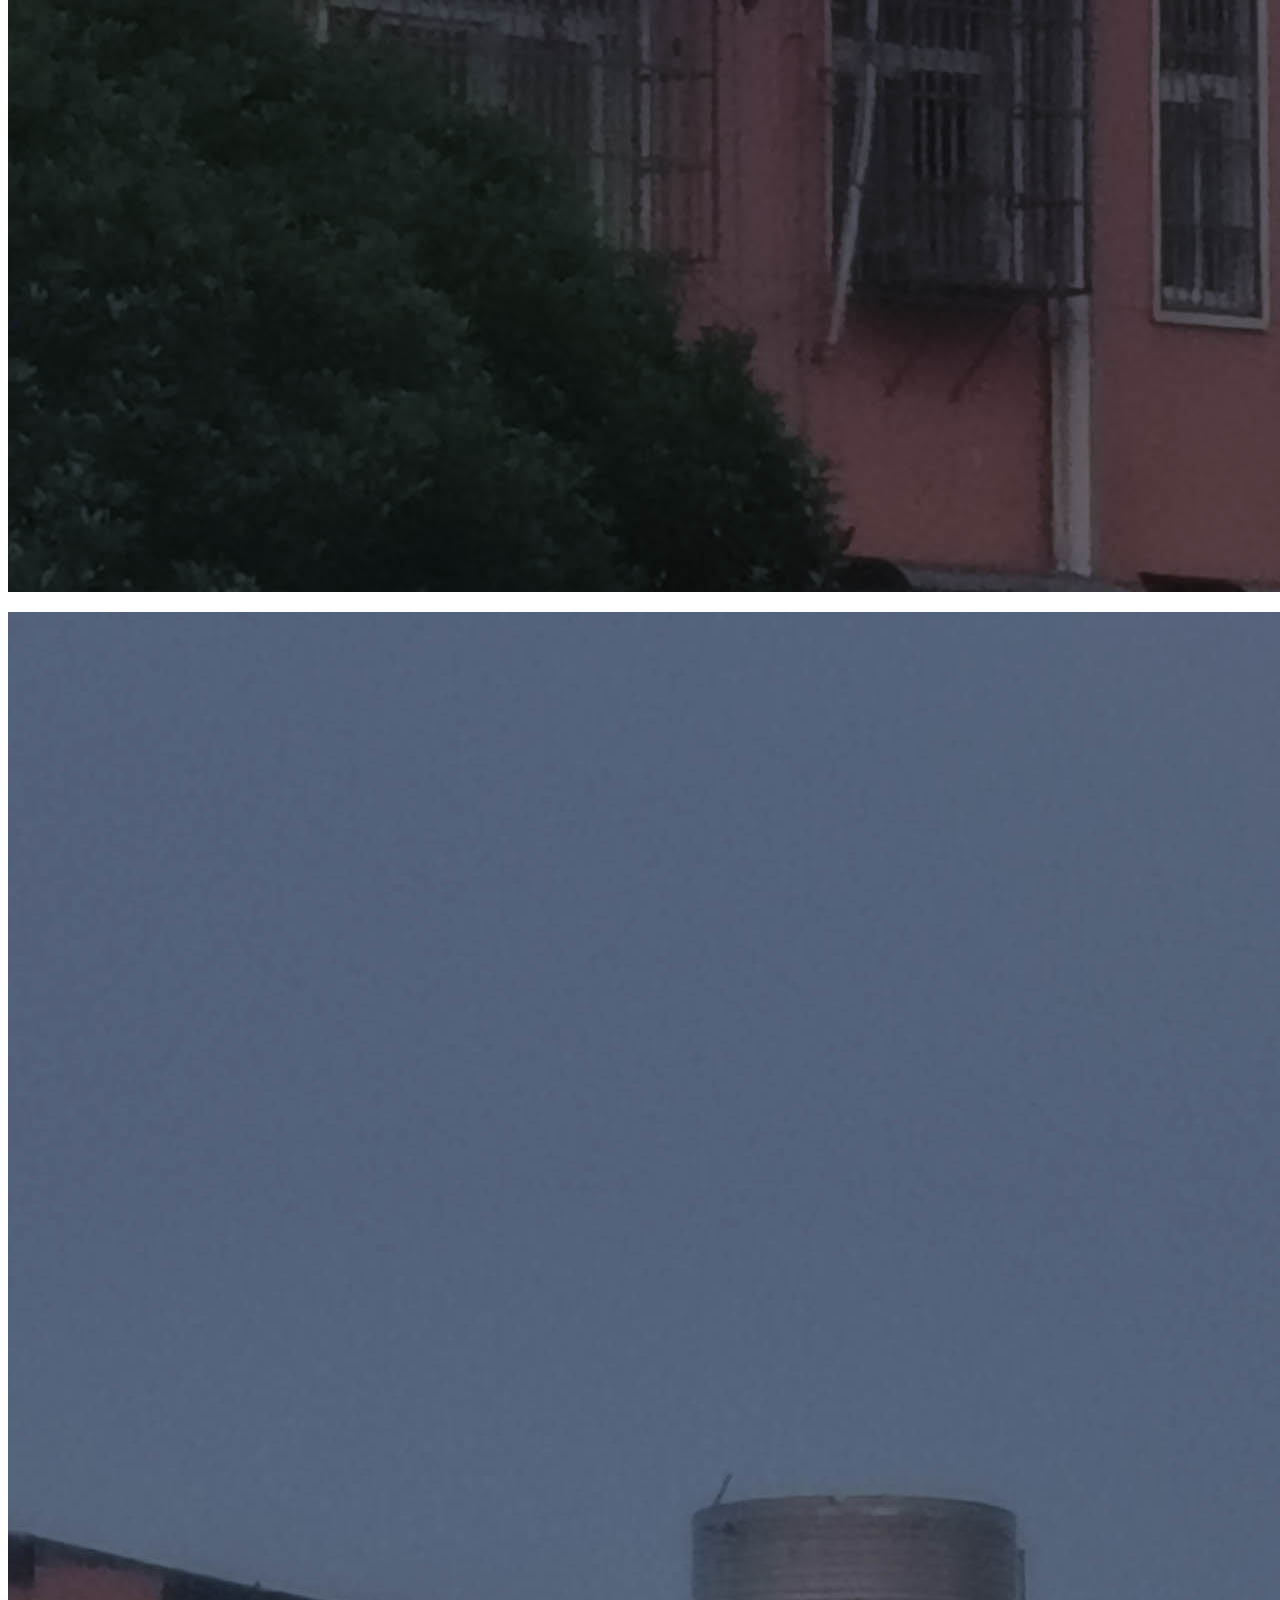
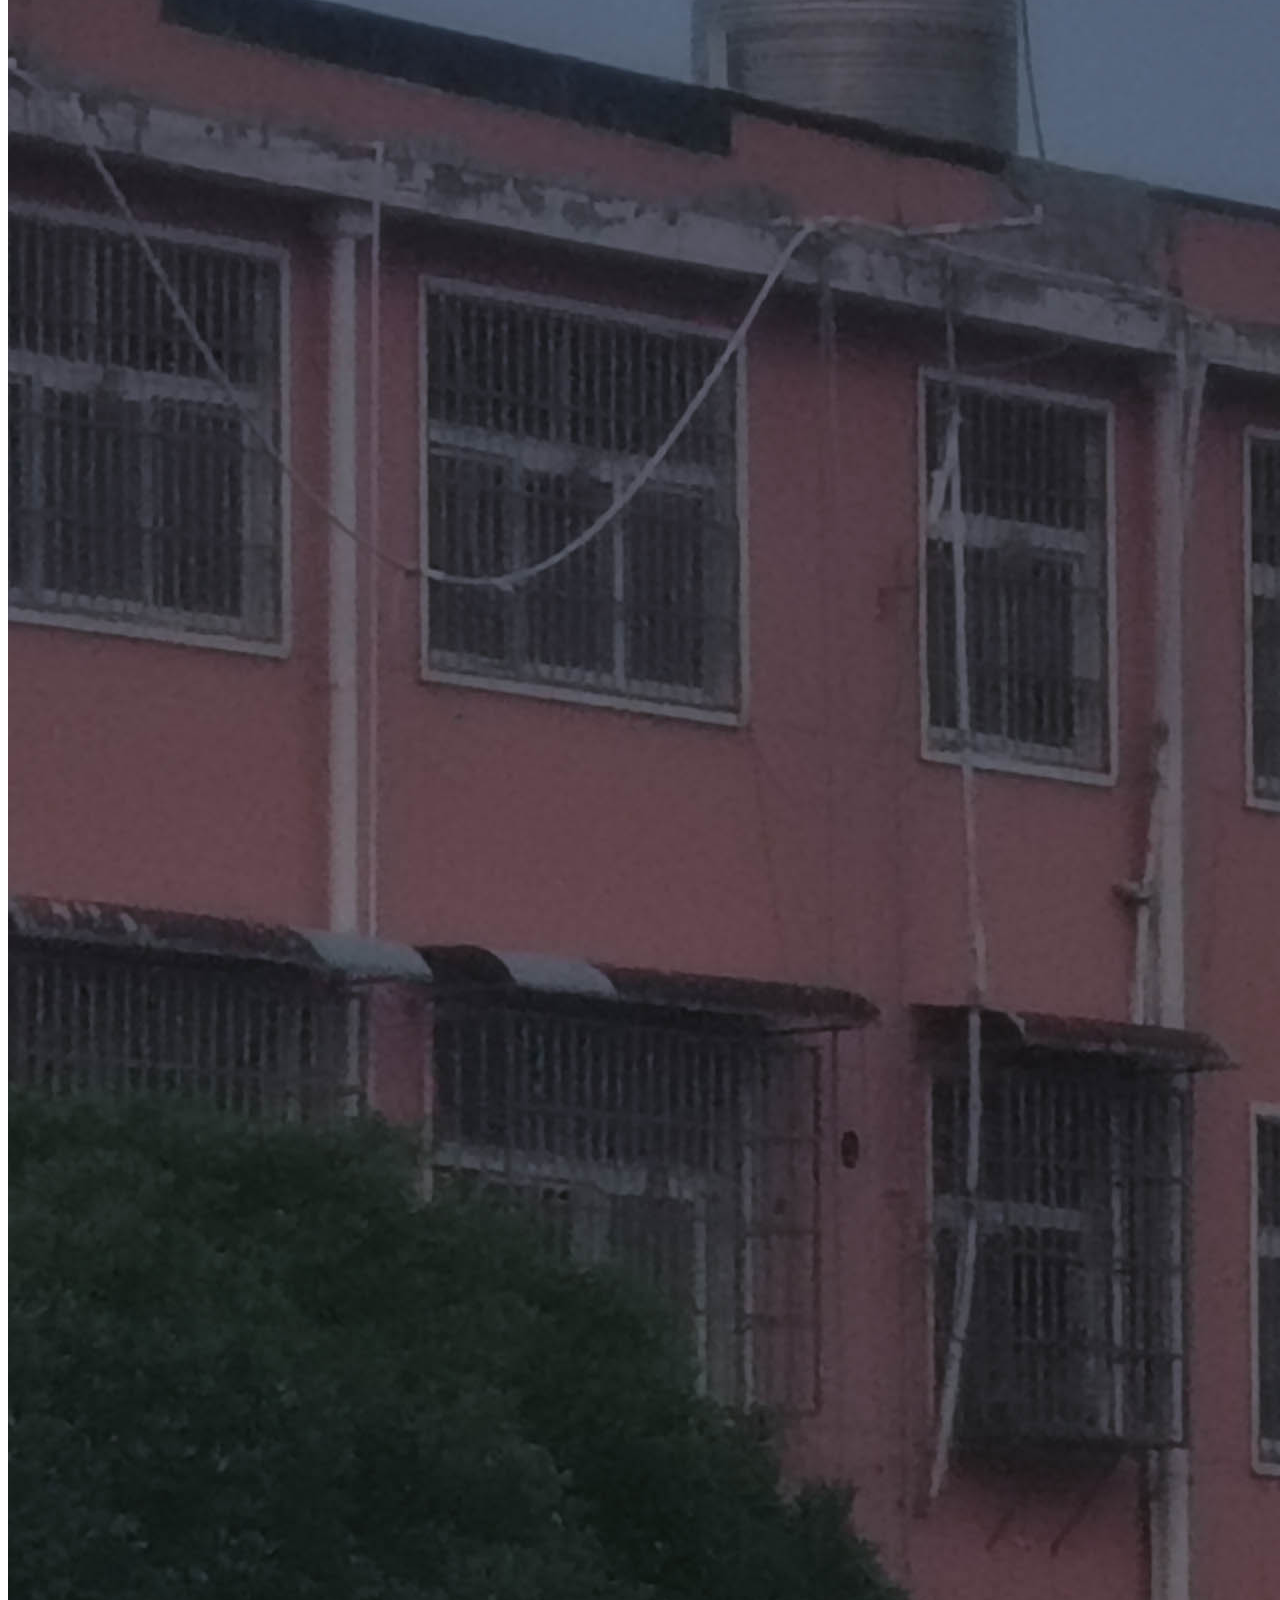
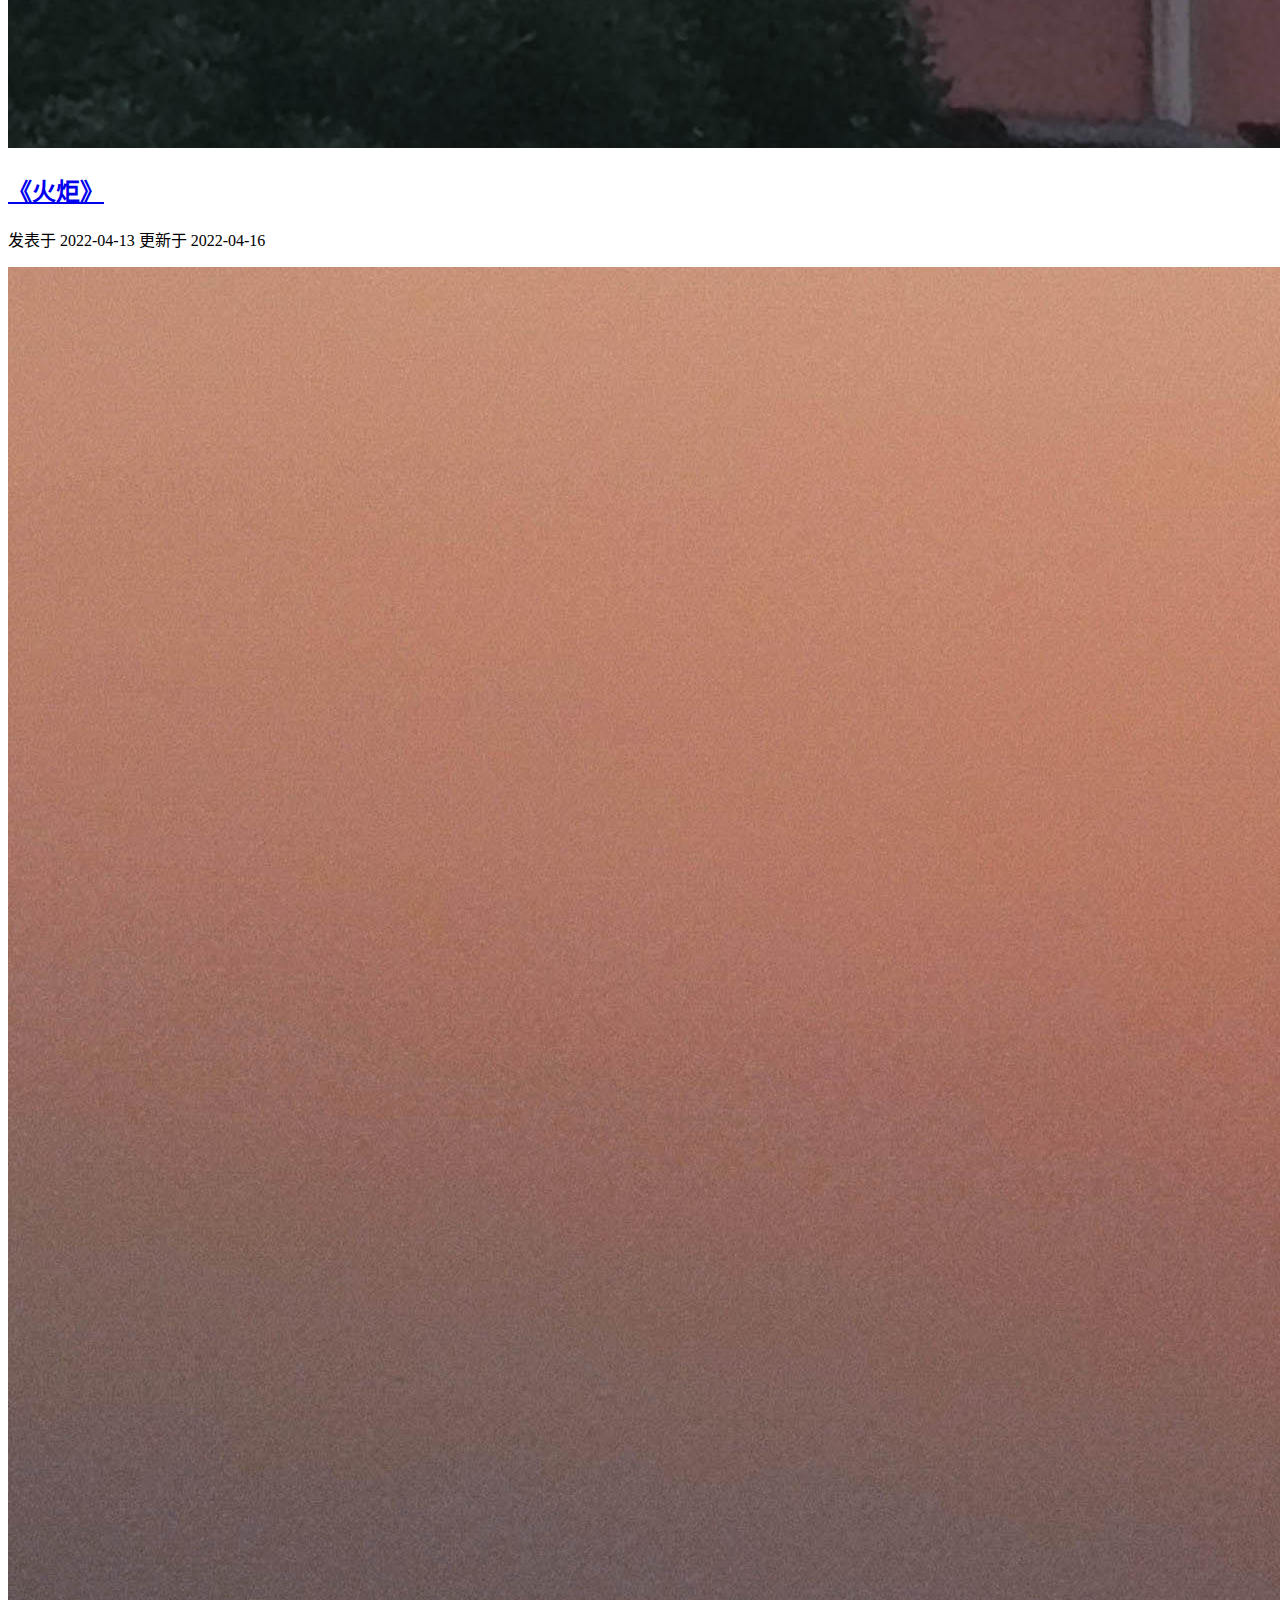
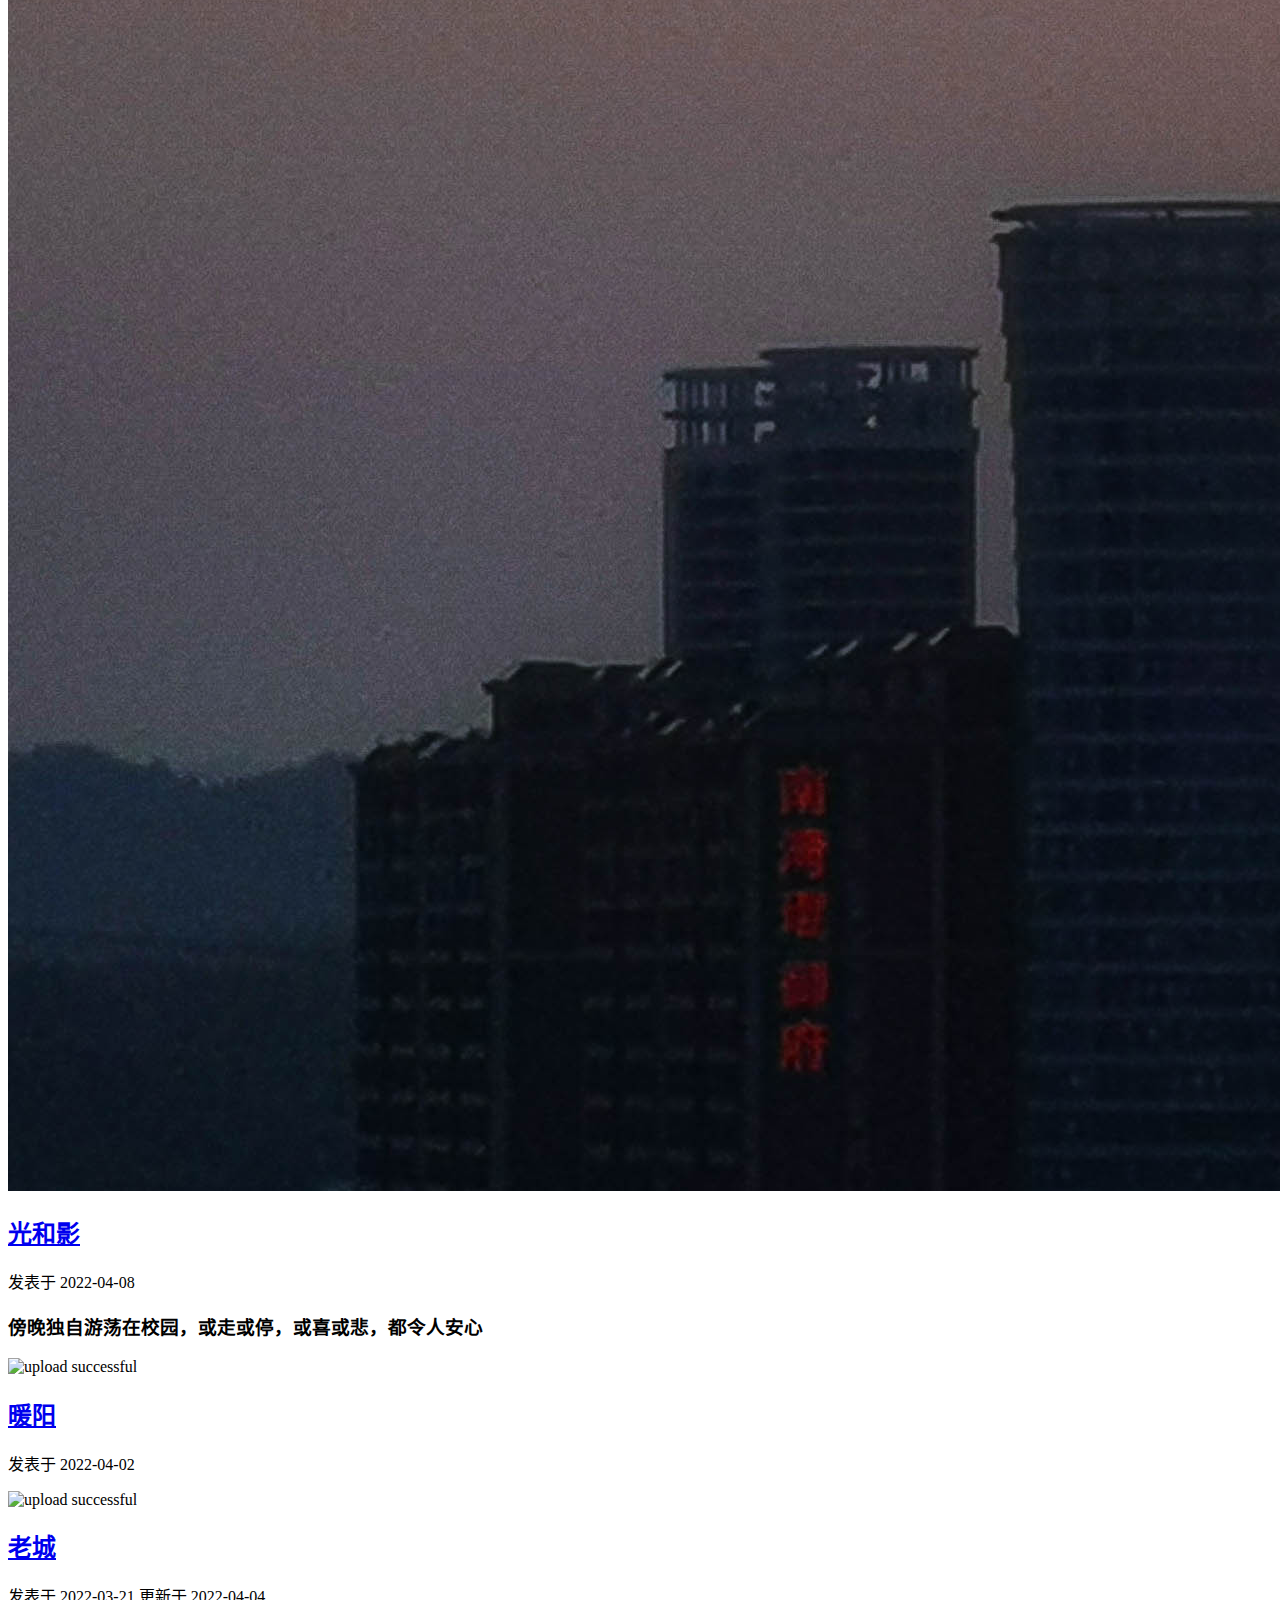
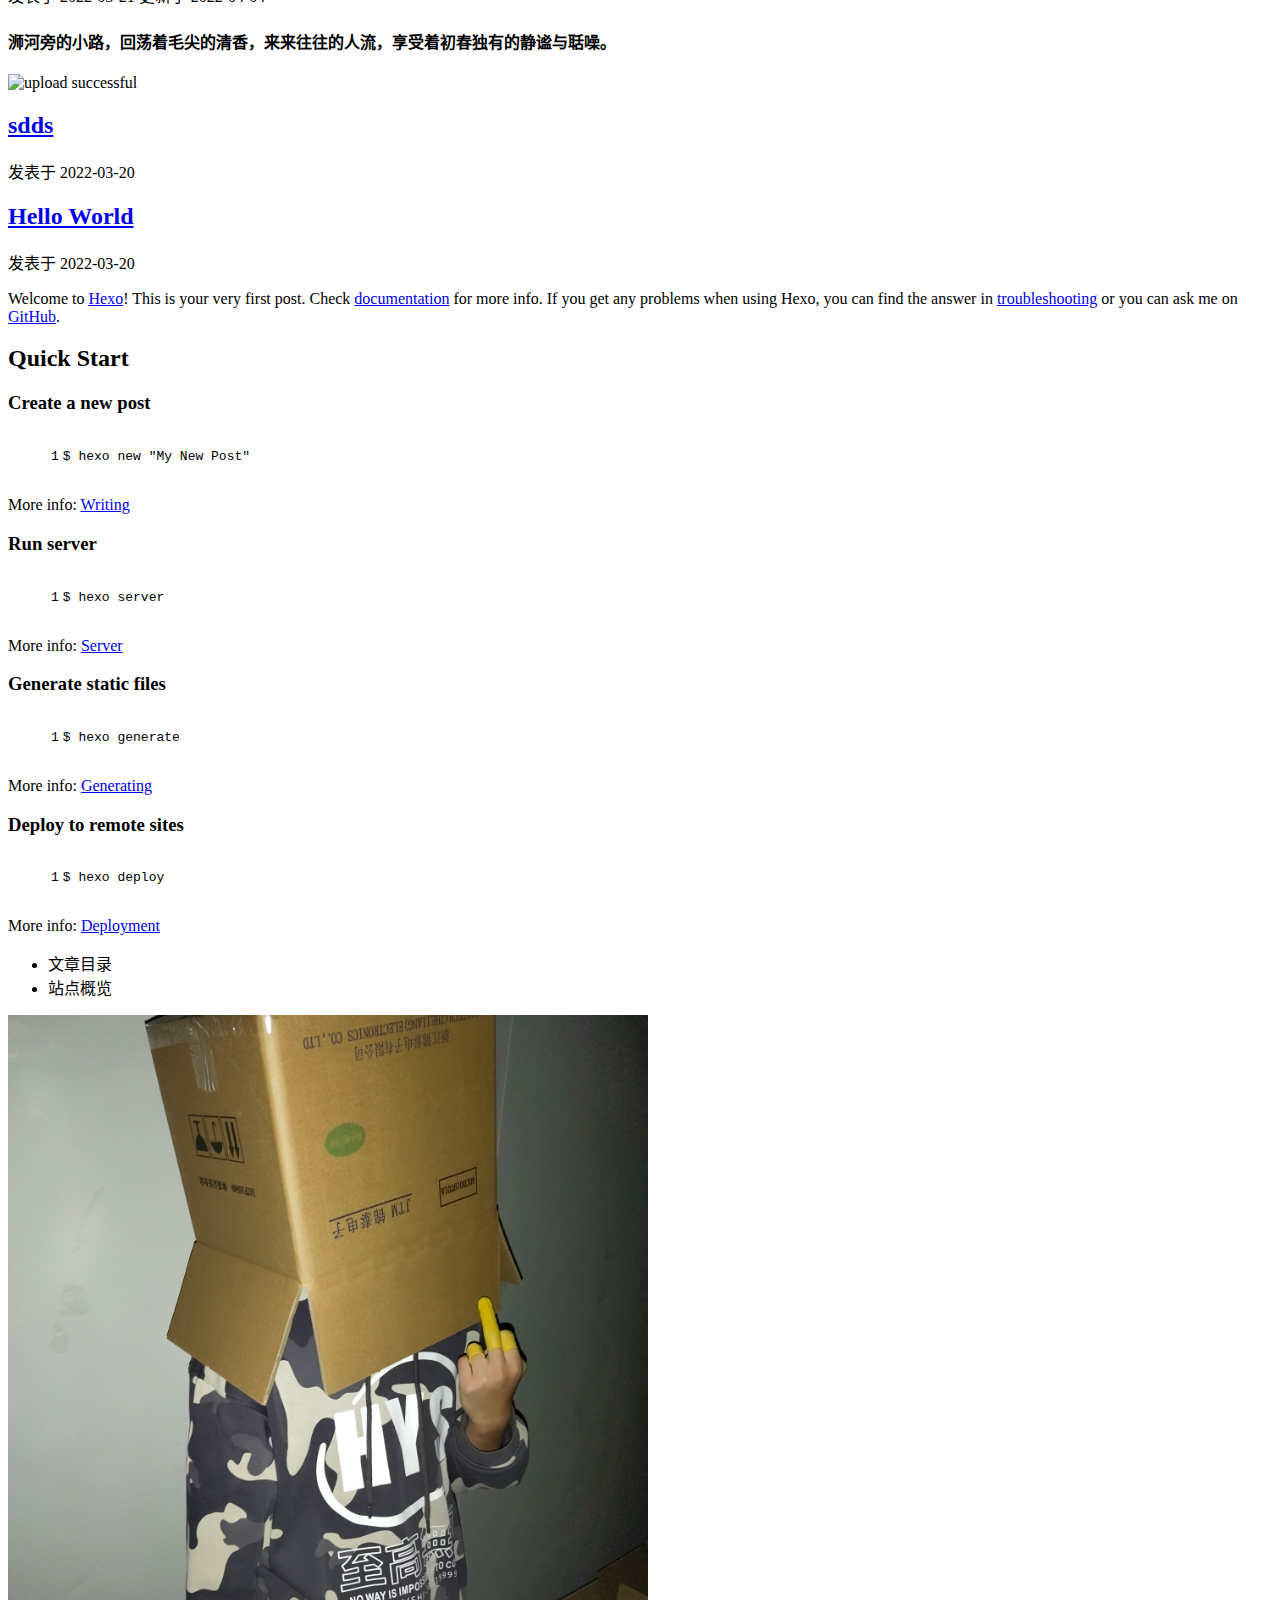
==== commit 81dcfa35: "Site updated: 2022-04-16 22:00:32" ====
--- a/index.html
+++ b/index.html
@@ -97,7 +97,7 @@
       <h1 class="site-title">HaoYuan工作室</h1>
       <span class="logo-line-after"><i></i></span>
     </a>
-      <p class="site-subtitle" itemprop="description">记录生活中的点点滴滴</p>
+      <p class="site-subtitle" itemprop="description">我孤寂地生活着，年轻时痛苦万分，希望在成熟之年能甘之如饴。</p>
   </div>
 
   <div class="site-nav-right">
@@ -144,6 +144,317 @@
 
           <div class="content index posts-expand">
             
+      
+  
+  
+  <article itemscope itemtype="http://schema.org/Article" class="post-block" lang="zh-CN">
+    <link itemprop="mainEntityOfPage" href="http://example.com/2022/04/16/%E6%97%A5%E6%97%A5%E6%9C%88%E6%9C%88/">
+
+    <span hidden itemprop="author" itemscope itemtype="http://schema.org/Person">
+      <meta itemprop="image" content="/images/25_BigPic.png">
+      <meta itemprop="name" content="昊原">
+      <meta itemprop="description" content="直到这一刻微笑着说话为止，我至少留下了一公升眼泪">
+    </span>
+
+    <span hidden itemprop="publisher" itemscope itemtype="http://schema.org/Organization">
+      <meta itemprop="name" content="HaoYuan工作室">
+    </span>
+      <header class="post-header">
+        <h2 class="post-title" itemprop="name headline">
+          
+            <a href="/2022/04/16/%E6%97%A5%E6%97%A5%E6%9C%88%E6%9C%88/" class="post-title-link" itemprop="url">日日月月</a>
+        </h2>
+
+        <div class="post-meta">
+            <span class="post-meta-item">
+              <span class="post-meta-item-icon">
+                <i class="far fa-calendar"></i>
+              </span>
+              <span class="post-meta-item-text">发表于</span>
+              
+
+              <time title="创建时间：2022-04-16 21:56:38 / 修改时间：21:58:51" itemprop="dateCreated datePublished" datetime="2022-04-16T21:56:38+08:00">2022-04-16</time>
+            </span>
+
+          
+
+        </div>
+      </header>
+
+    
+    
+    
+    <div class="post-body" itemprop="articleBody">
+
+      
+          <p><img src="/images/pasted-5.png" alt="upload successful"></p>
+<p><img src="/images/pasted-6.png" alt="upload successful"></p>
+<hr>
+<p><img src="/images/pasted-7.png" alt="upload successful"></p>
+<p><img src="/images/pasted-8.png" alt="upload successful"></p>
+
+      
+    </div>
+
+    
+    
+    
+      <footer class="post-footer">
+        <div class="post-eof"></div>
+      </footer>
+  </article>
+  
+  
+  
+
+      
+  
+  
+  <article itemscope itemtype="http://schema.org/Article" class="post-block" lang="zh-CN">
+    <link itemprop="mainEntityOfPage" href="http://example.com/2022/04/13/%E3%80%8A%E7%81%AB%E7%82%AC%E3%80%8B/">
+
+    <span hidden itemprop="author" itemscope itemtype="http://schema.org/Person">
+      <meta itemprop="image" content="/images/25_BigPic.png">
+      <meta itemprop="name" content="昊原">
+      <meta itemprop="description" content="直到这一刻微笑着说话为止，我至少留下了一公升眼泪">
+    </span>
+
+    <span hidden itemprop="publisher" itemscope itemtype="http://schema.org/Organization">
+      <meta itemprop="name" content="HaoYuan工作室">
+    </span>
+      <header class="post-header">
+        <h2 class="post-title" itemprop="name headline">
+          
+            <a href="/2022/04/13/%E3%80%8A%E7%81%AB%E7%82%AC%E3%80%8B/" class="post-title-link" itemprop="url">《火炬》</a>
+        </h2>
+
+        <div class="post-meta">
+            <span class="post-meta-item">
+              <span class="post-meta-item-icon">
+                <i class="far fa-calendar"></i>
+              </span>
+              <span class="post-meta-item-text">发表于</span>
+
+              <time title="创建时间：2022-04-13 21:53:00" itemprop="dateCreated datePublished" datetime="2022-04-13T21:53:00+08:00">2022-04-13</time>
+            </span>
+              <span class="post-meta-item">
+                <span class="post-meta-item-icon">
+                  <i class="far fa-calendar-check"></i>
+                </span>
+                <span class="post-meta-item-text">更新于</span>
+                <time title="修改时间：2022-04-16 21:55:00" itemprop="dateModified" datetime="2022-04-16T21:55:00+08:00">2022-04-16</time>
+              </span>
+
+          
+
+        </div>
+      </header>
+
+    
+    
+    
+    <div class="post-body" itemprop="articleBody">
+
+      
+          <p><img src="/images/pasted-4.png" alt="upload successful"></p>
+
+      
+    </div>
+
+    
+    
+    
+      <footer class="post-footer">
+        <div class="post-eof"></div>
+      </footer>
+  </article>
+  
+  
+  
+
+      
+  
+  
+  <article itemscope itemtype="http://schema.org/Article" class="post-block" lang="zh-CN">
+    <link itemprop="mainEntityOfPage" href="http://example.com/2022/04/08/%E5%85%89%E5%92%8C%E5%BD%B1/">
+
+    <span hidden itemprop="author" itemscope itemtype="http://schema.org/Person">
+      <meta itemprop="image" content="/images/25_BigPic.png">
+      <meta itemprop="name" content="昊原">
+      <meta itemprop="description" content="直到这一刻微笑着说话为止，我至少留下了一公升眼泪">
+    </span>
+
+    <span hidden itemprop="publisher" itemscope itemtype="http://schema.org/Organization">
+      <meta itemprop="name" content="HaoYuan工作室">
+    </span>
+      <header class="post-header">
+        <h2 class="post-title" itemprop="name headline">
+          
+            <a href="/2022/04/08/%E5%85%89%E5%92%8C%E5%BD%B1/" class="post-title-link" itemprop="url">光和影</a>
+        </h2>
+
+        <div class="post-meta">
+            <span class="post-meta-item">
+              <span class="post-meta-item-icon">
+                <i class="far fa-calendar"></i>
+              </span>
+              <span class="post-meta-item-text">发表于</span>
+              
+
+              <time title="创建时间：2022-04-08 17:26:47 / 修改时间：19:42:10" itemprop="dateCreated datePublished" datetime="2022-04-08T17:26:47+08:00">2022-04-08</time>
+            </span>
+
+          
+
+        </div>
+      </header>
+
+    
+    
+    
+    <div class="post-body" itemprop="articleBody">
+
+      
+          <h3 id="傍晚独自游荡在校园，或走或停，或喜或悲，都令人安心"><a href="#傍晚独自游荡在校园，或走或停，或喜或悲，都令人安心" class="headerlink" title="傍晚独自游荡在校园，或走或停，或喜或悲，都令人安心"></a>傍晚独自游荡在校园，或走或停，或喜或悲，都令人安心</h3><p><img src="/images/pasted-3.png" alt="upload successful"></p>
+
+      
+    </div>
+
+    
+    
+    
+      <footer class="post-footer">
+        <div class="post-eof"></div>
+      </footer>
+  </article>
+  
+  
+  
+
+      
+  
+  
+  <article itemscope itemtype="http://schema.org/Article" class="post-block" lang="zh-CN">
+    <link itemprop="mainEntityOfPage" href="http://example.com/2022/04/02/%E6%9A%96%E9%98%B3/">
+
+    <span hidden itemprop="author" itemscope itemtype="http://schema.org/Person">
+      <meta itemprop="image" content="/images/25_BigPic.png">
+      <meta itemprop="name" content="昊原">
+      <meta itemprop="description" content="直到这一刻微笑着说话为止，我至少留下了一公升眼泪">
+    </span>
+
+    <span hidden itemprop="publisher" itemscope itemtype="http://schema.org/Organization">
+      <meta itemprop="name" content="HaoYuan工作室">
+    </span>
+      <header class="post-header">
+        <h2 class="post-title" itemprop="name headline">
+          
+            <a href="/2022/04/02/%E6%9A%96%E9%98%B3/" class="post-title-link" itemprop="url">暖阳</a>
+        </h2>
+
+        <div class="post-meta">
+            <span class="post-meta-item">
+              <span class="post-meta-item-icon">
+                <i class="far fa-calendar"></i>
+              </span>
+              <span class="post-meta-item-text">发表于</span>
+              
+
+              <time title="创建时间：2022-04-02 21:46:12 / 修改时间：21:50:36" itemprop="dateCreated datePublished" datetime="2022-04-02T21:46:12+08:00">2022-04-02</time>
+            </span>
+
+          
+
+        </div>
+      </header>
+
+    
+    
+    
+    <div class="post-body" itemprop="articleBody">
+
+      
+          <p><img src="/images/pasted-2.png" alt="upload successful"></p>
+
+      
+    </div>
+
+    
+    
+    
+      <footer class="post-footer">
+        <div class="post-eof"></div>
+      </footer>
+  </article>
+  
+  
+  
+
+      
+  
+  
+  <article itemscope itemtype="http://schema.org/Article" class="post-block" lang="zh-CN">
+    <link itemprop="mainEntityOfPage" href="http://example.com/2022/03/21/%E4%BF%A1%E9%98%B3-%E6%98%A5-1/">
+
+    <span hidden itemprop="author" itemscope itemtype="http://schema.org/Person">
+      <meta itemprop="image" content="/images/25_BigPic.png">
+      <meta itemprop="name" content="昊原">
+      <meta itemprop="description" content="直到这一刻微笑着说话为止，我至少留下了一公升眼泪">
+    </span>
+
+    <span hidden itemprop="publisher" itemscope itemtype="http://schema.org/Organization">
+      <meta itemprop="name" content="HaoYuan工作室">
+    </span>
+      <header class="post-header">
+        <h2 class="post-title" itemprop="name headline">
+          
+            <a href="/2022/03/21/%E4%BF%A1%E9%98%B3-%E6%98%A5-1/" class="post-title-link" itemprop="url">老城</a>
+        </h2>
+
+        <div class="post-meta">
+            <span class="post-meta-item">
+              <span class="post-meta-item-icon">
+                <i class="far fa-calendar"></i>
+              </span>
+              <span class="post-meta-item-text">发表于</span>
+
+              <time title="创建时间：2022-03-21 20:59:00" itemprop="dateCreated datePublished" datetime="2022-03-21T20:59:00+08:00">2022-03-21</time>
+            </span>
+              <span class="post-meta-item">
+                <span class="post-meta-item-icon">
+                  <i class="far fa-calendar-check"></i>
+                </span>
+                <span class="post-meta-item-text">更新于</span>
+                <time title="修改时间：2022-04-04 08:18:18" itemprop="dateModified" datetime="2022-04-04T08:18:18+08:00">2022-04-04</time>
+              </span>
+
+          
+
+        </div>
+      </header>
+
+    
+    
+    
+    <div class="post-body" itemprop="articleBody">
+
+      
+          <h4 id="浉河旁的小路，回荡着毛尖的清香，来来往往的人流，享受着初春独有的静谧与聒噪。"><a href="#浉河旁的小路，回荡着毛尖的清香，来来往往的人流，享受着初春独有的静谧与聒噪。" class="headerlink" title="浉河旁的小路，回荡着毛尖的清香，来来往往的人流，享受着初春独有的静谧与聒噪。"></a>浉河旁的小路，回荡着毛尖的清香，来来往往的人流，享受着初春独有的静谧与聒噪。</h4><p><img src="/images/pasted-1.png" alt="upload successful"></p>
+
+      
+    </div>
+
+    
+    
+    
+      <footer class="post-footer">
+        <div class="post-eof"></div>
+      </footer>
+  </article>
+  
+  
+  
+
       
   
   
@@ -339,7 +650,7 @@
       <div class="site-state-item site-state-posts">
           <a href="/archives/">
         
-          <span class="site-state-item-count">2</span>
+          <span class="site-state-item-count">7</span>
           <span class="site-state-item-name">日志</span>
         </a>
       </div>
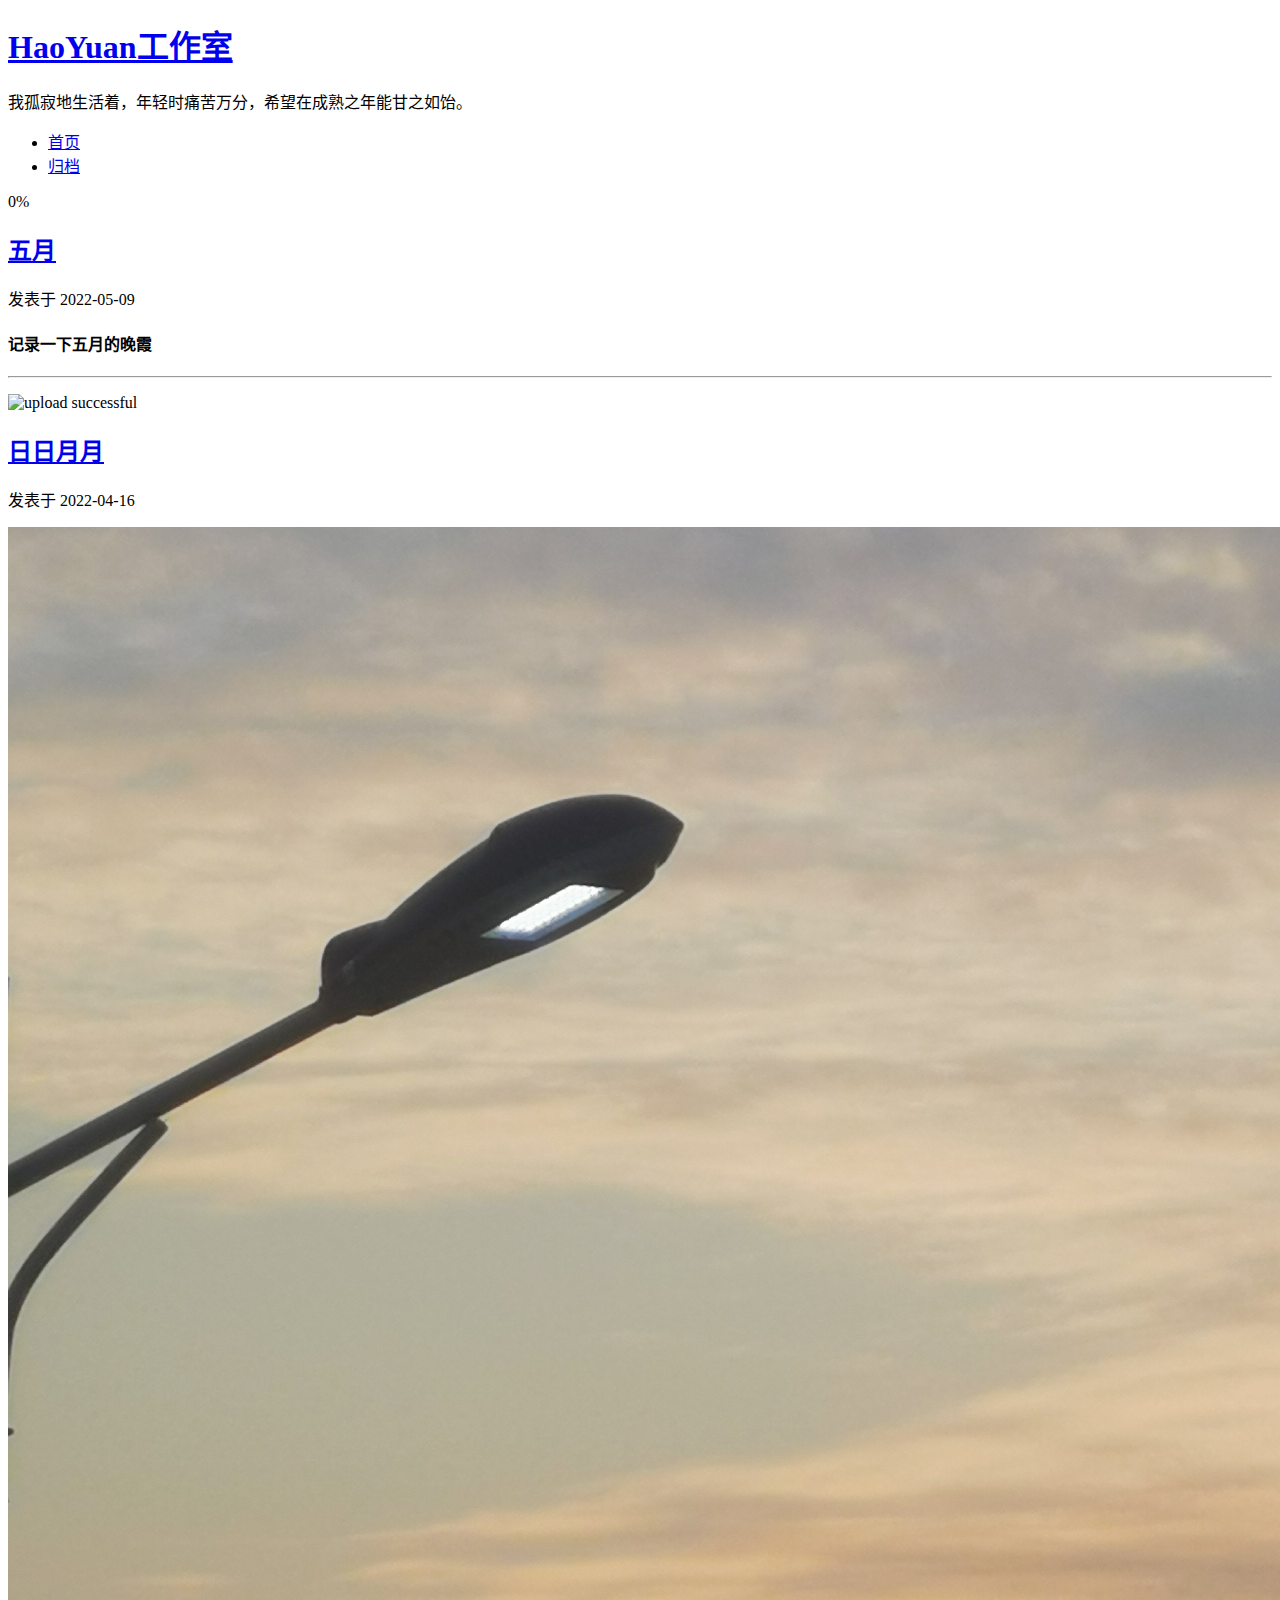
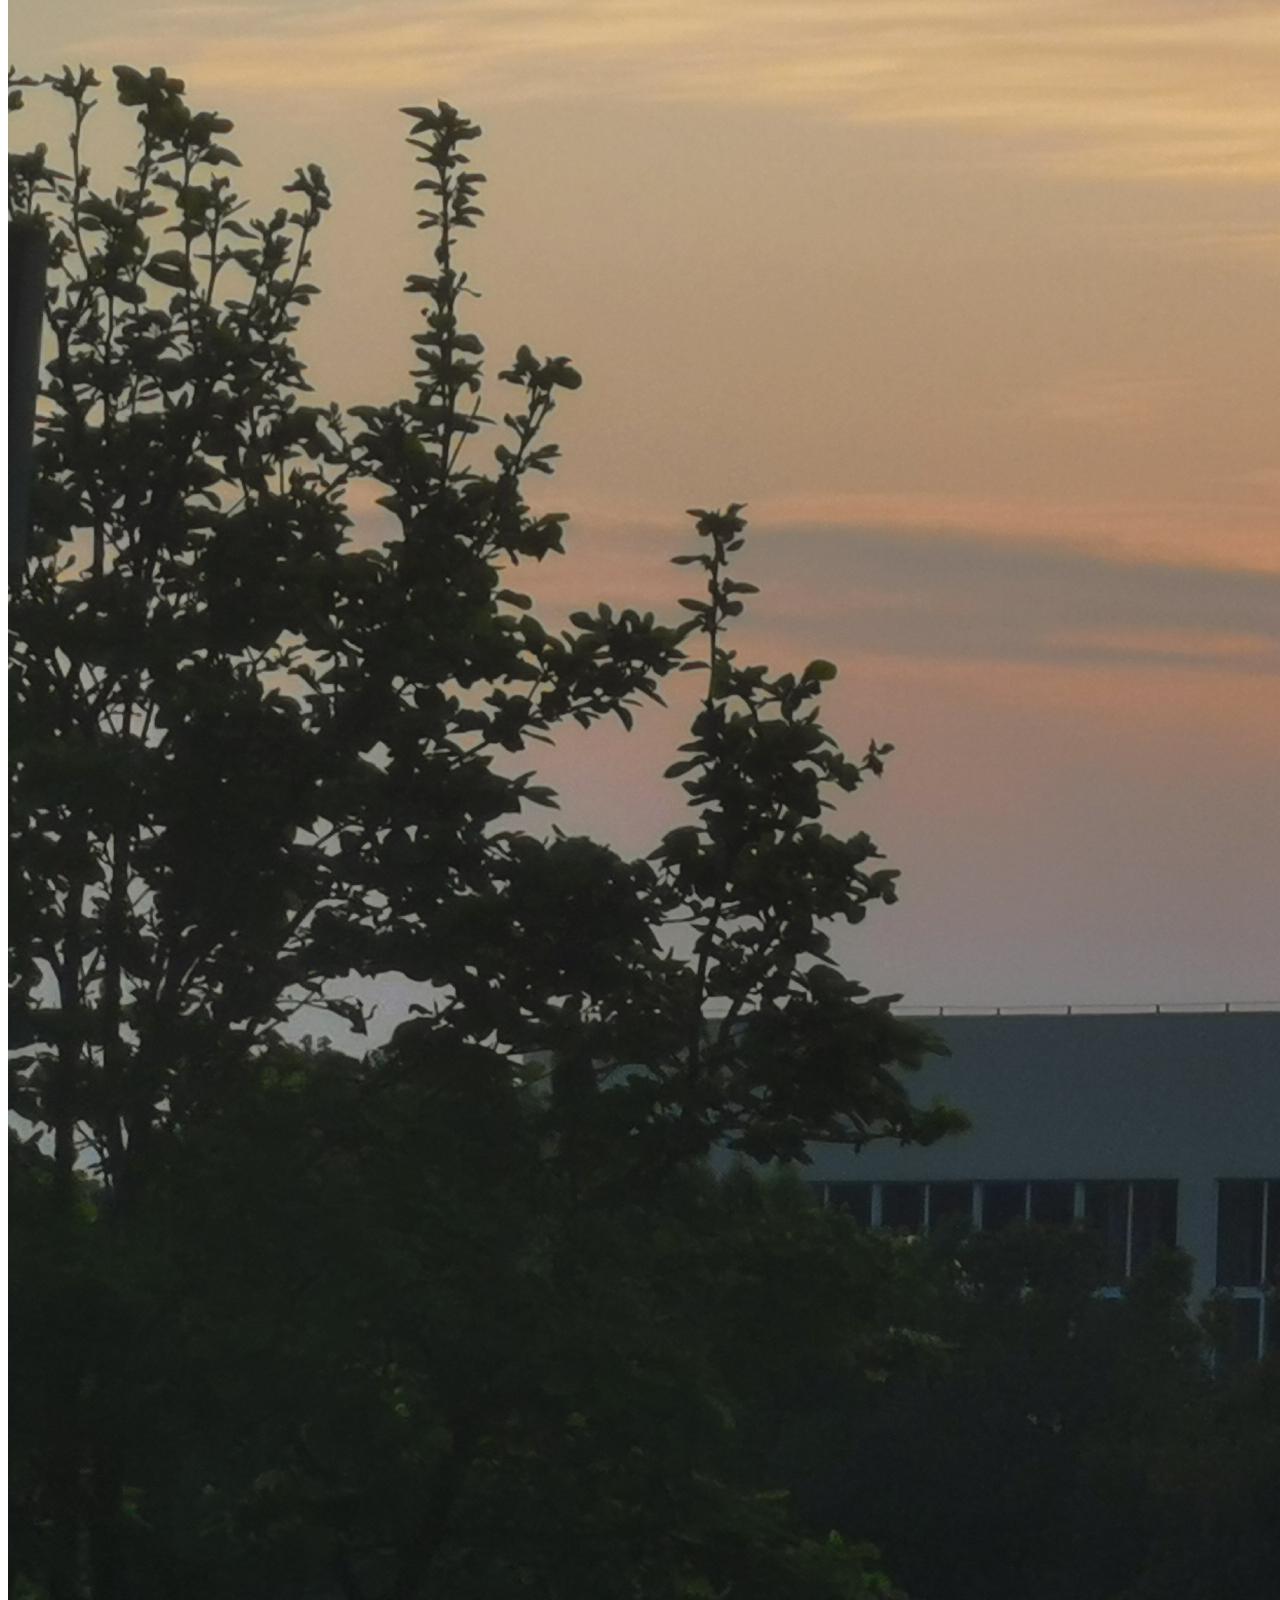
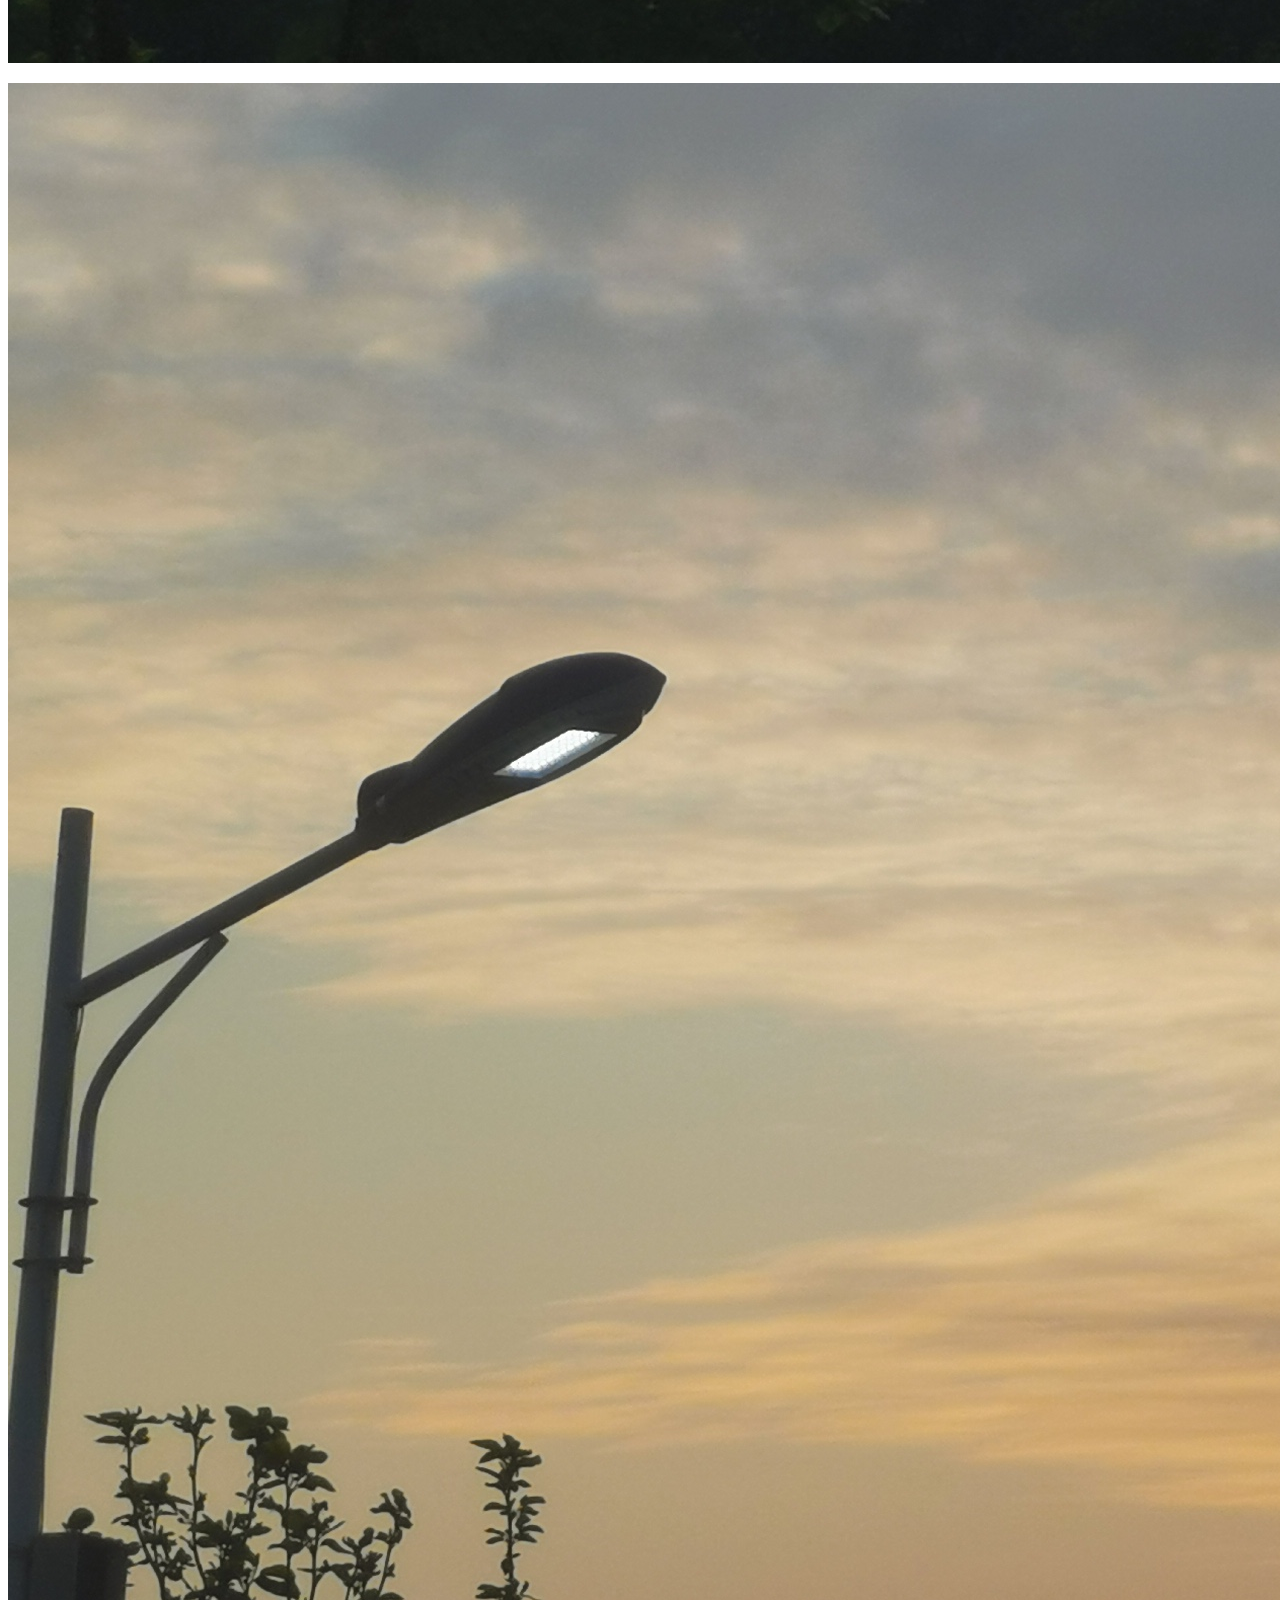
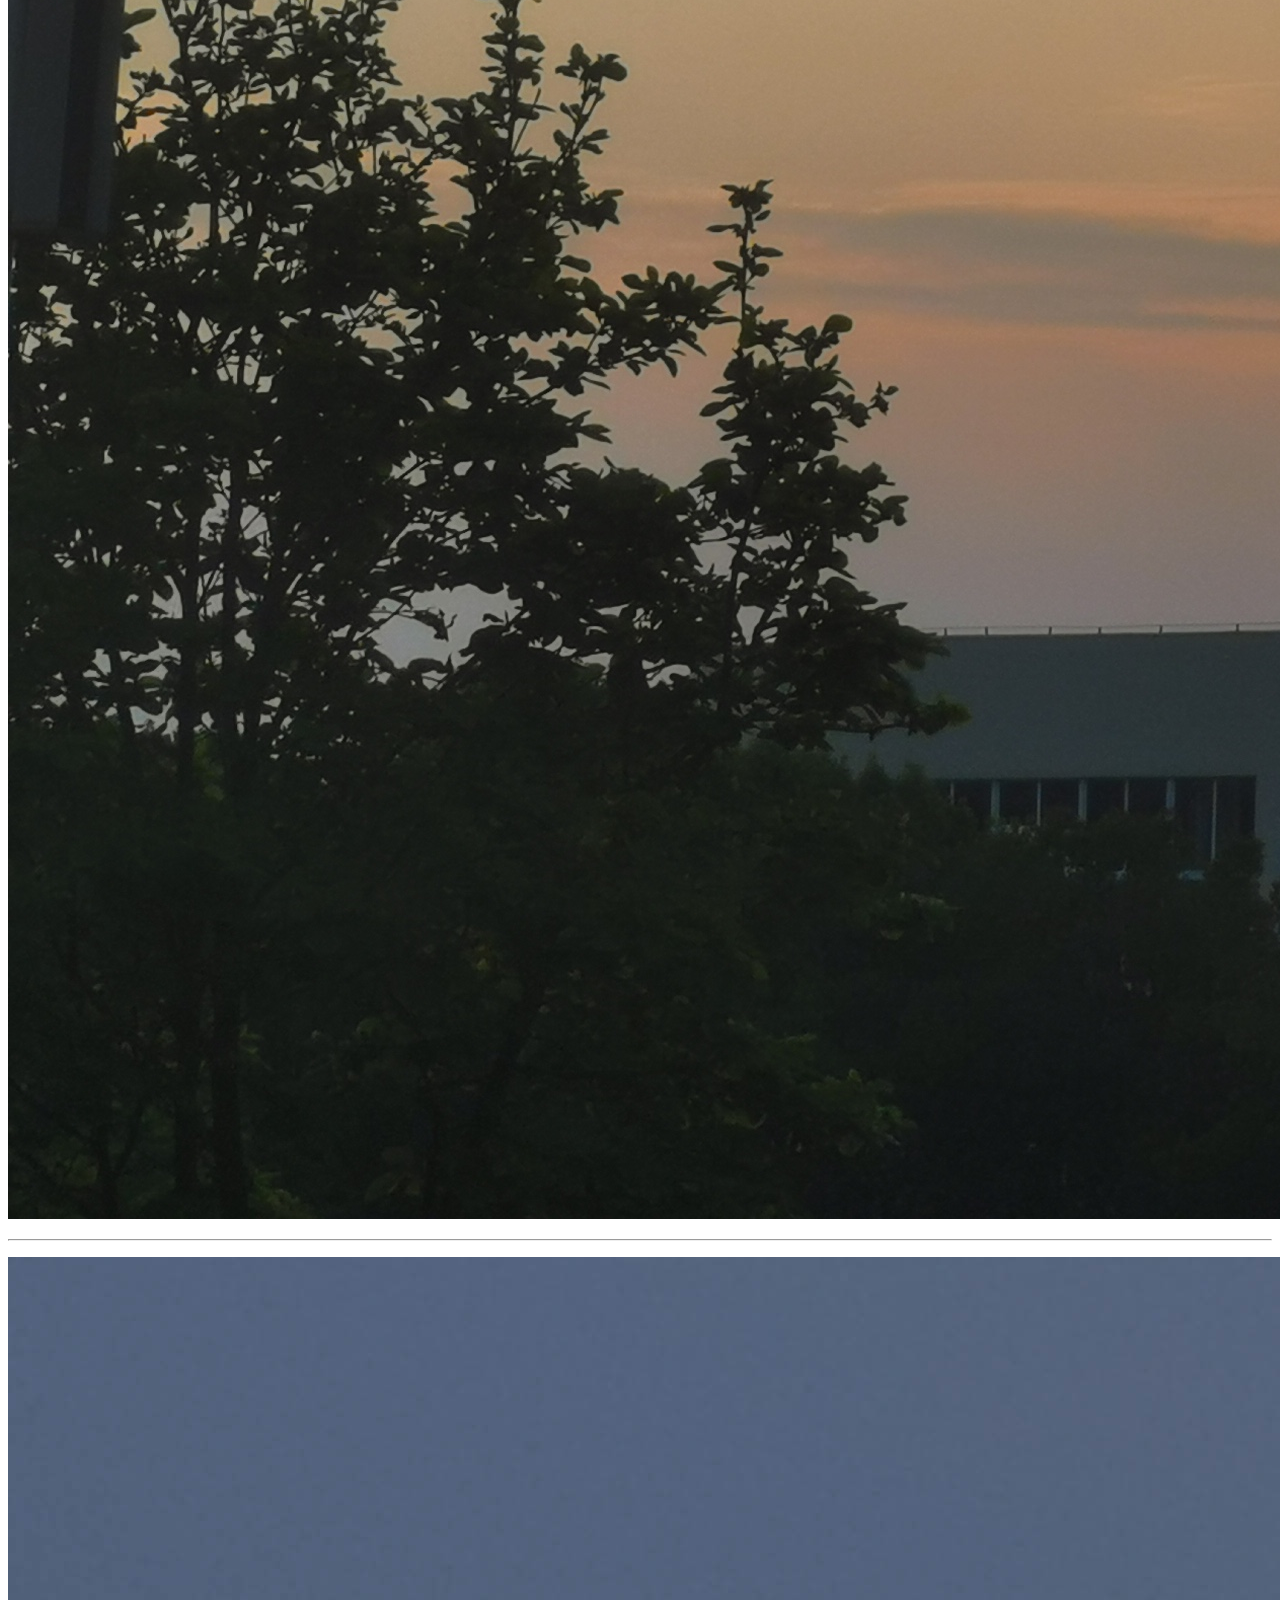
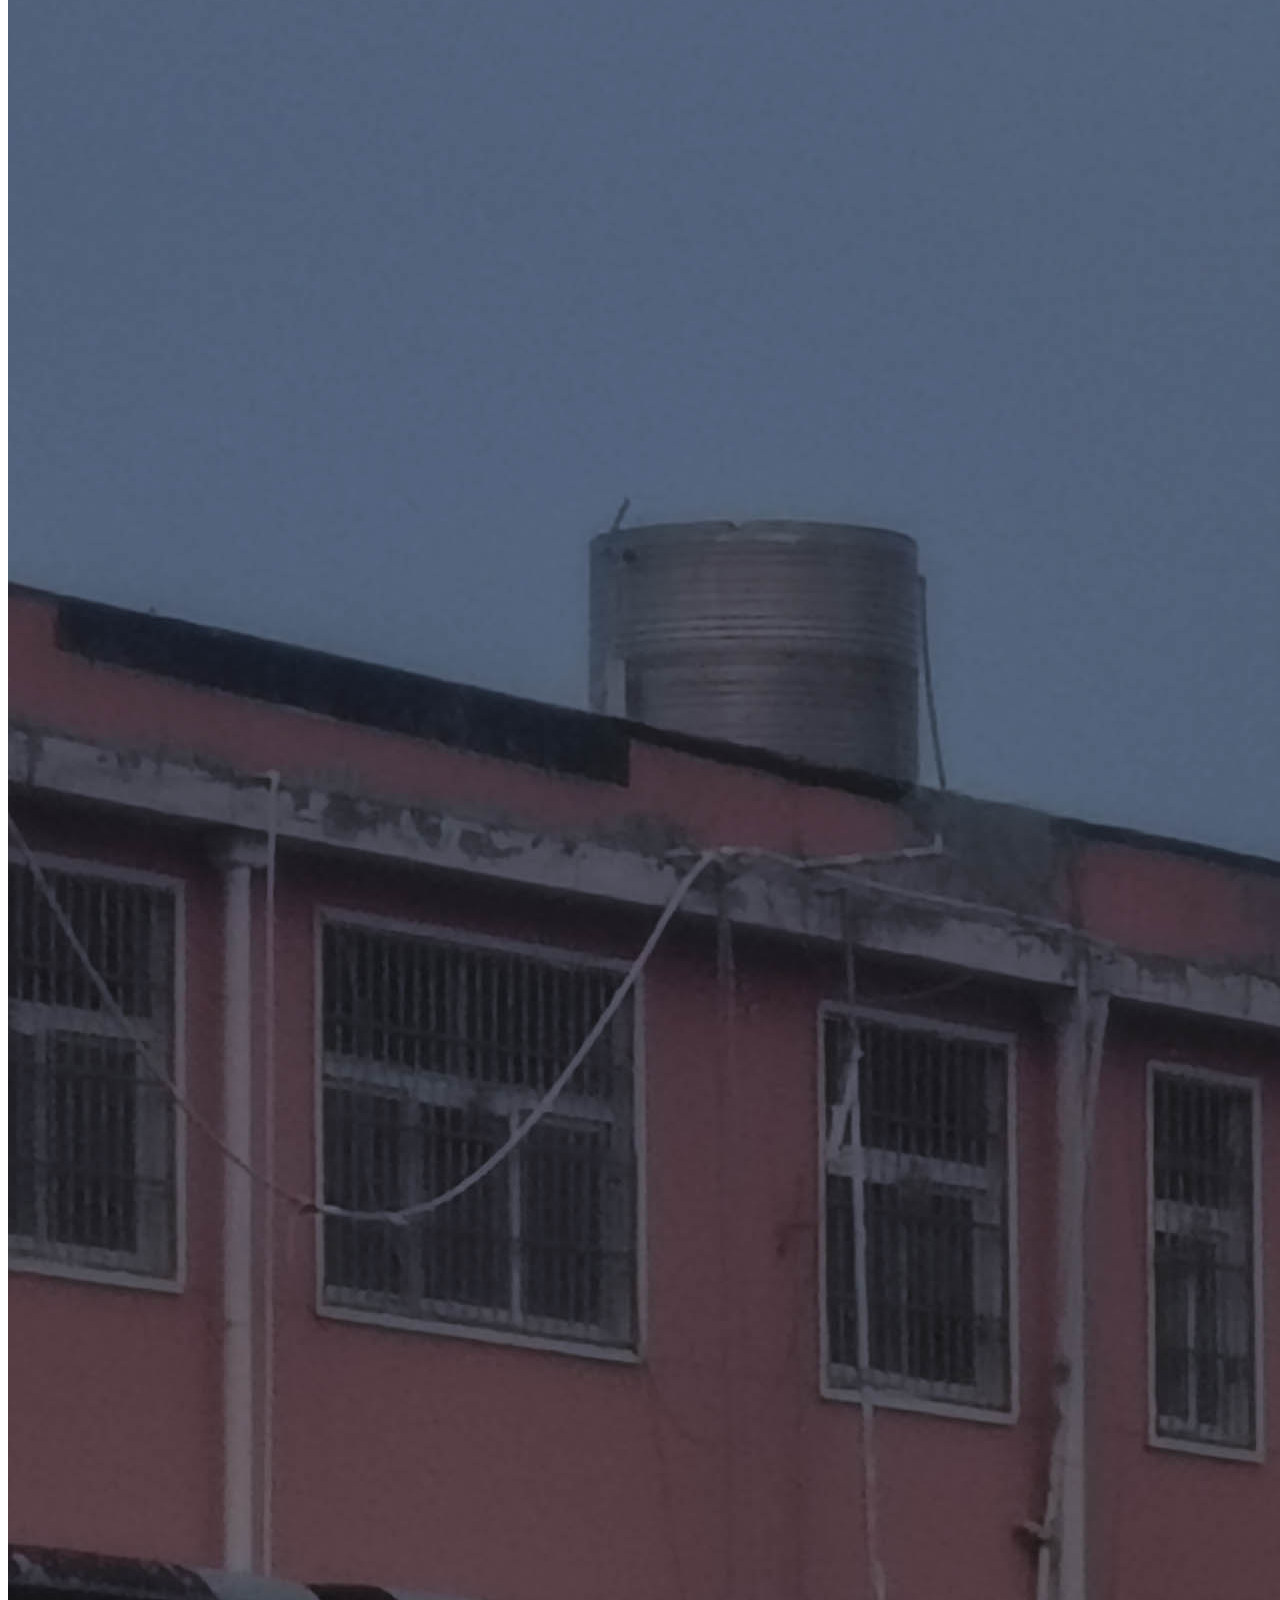
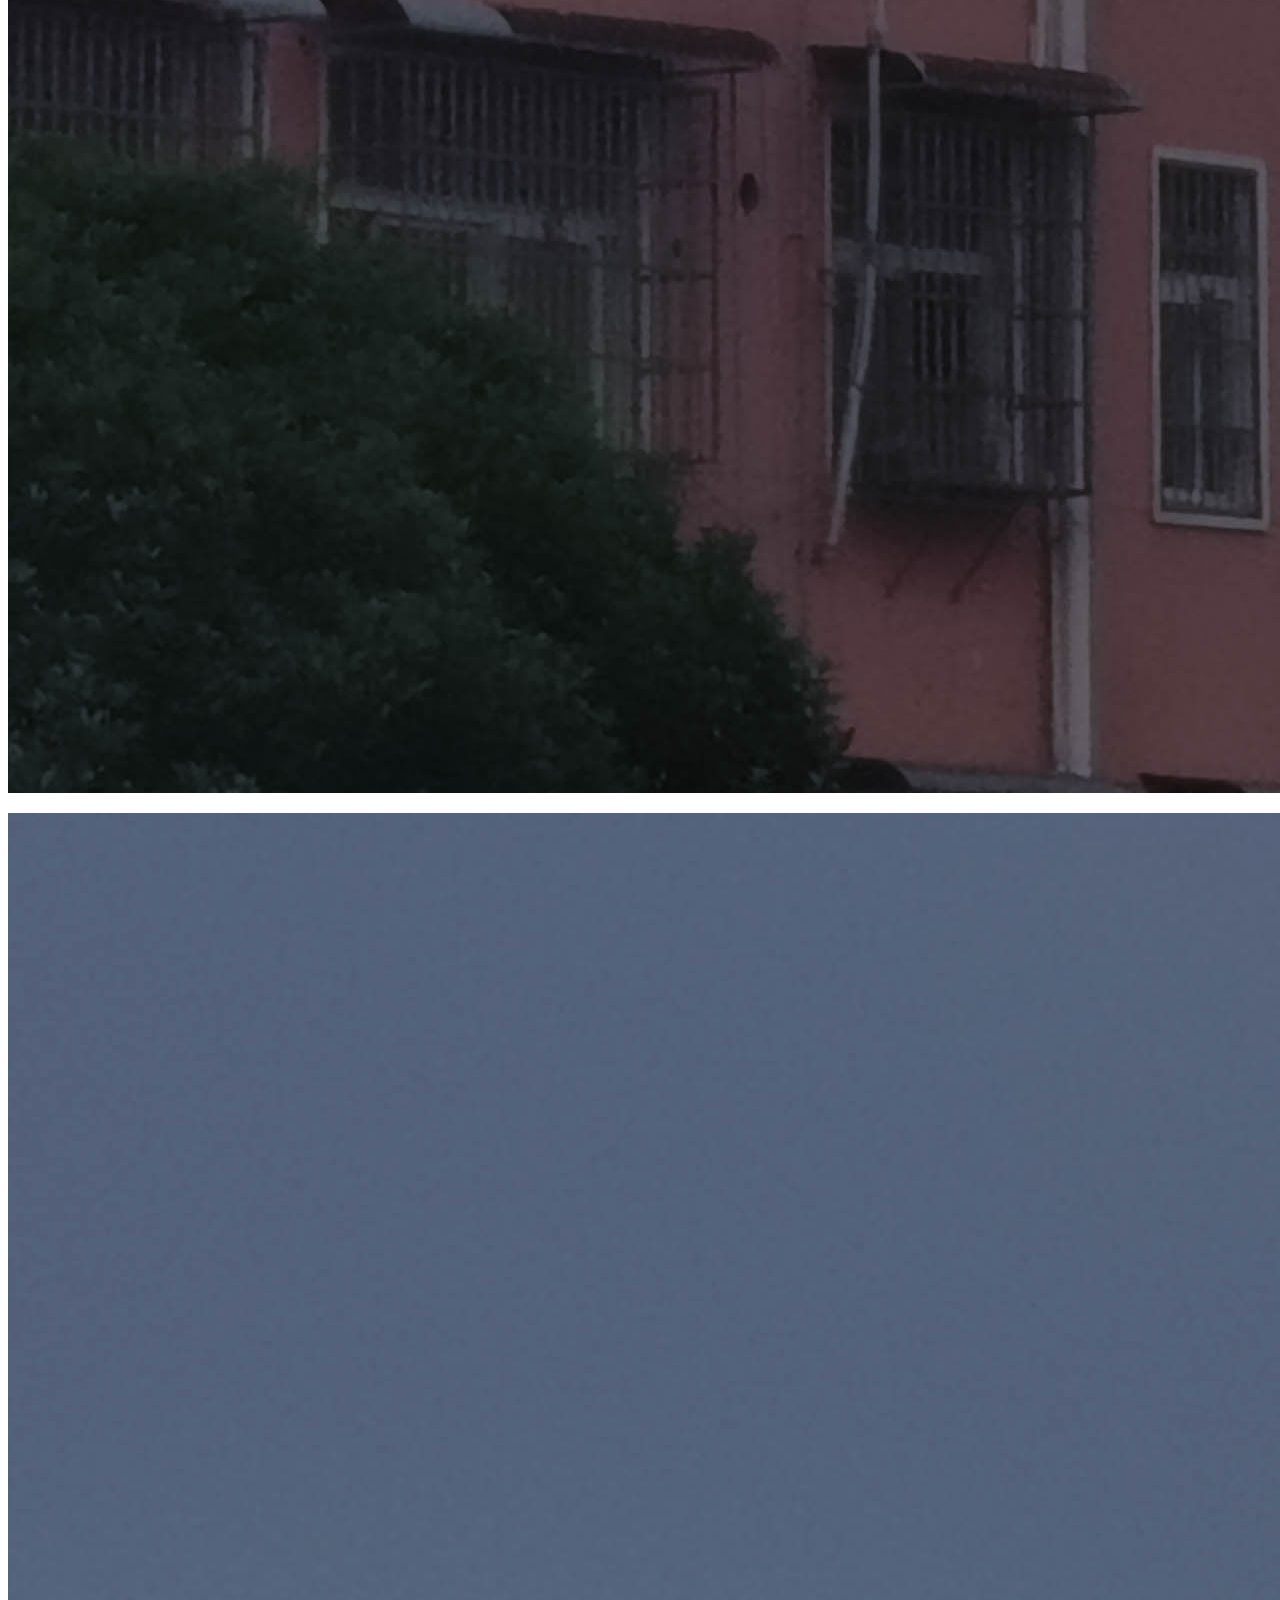
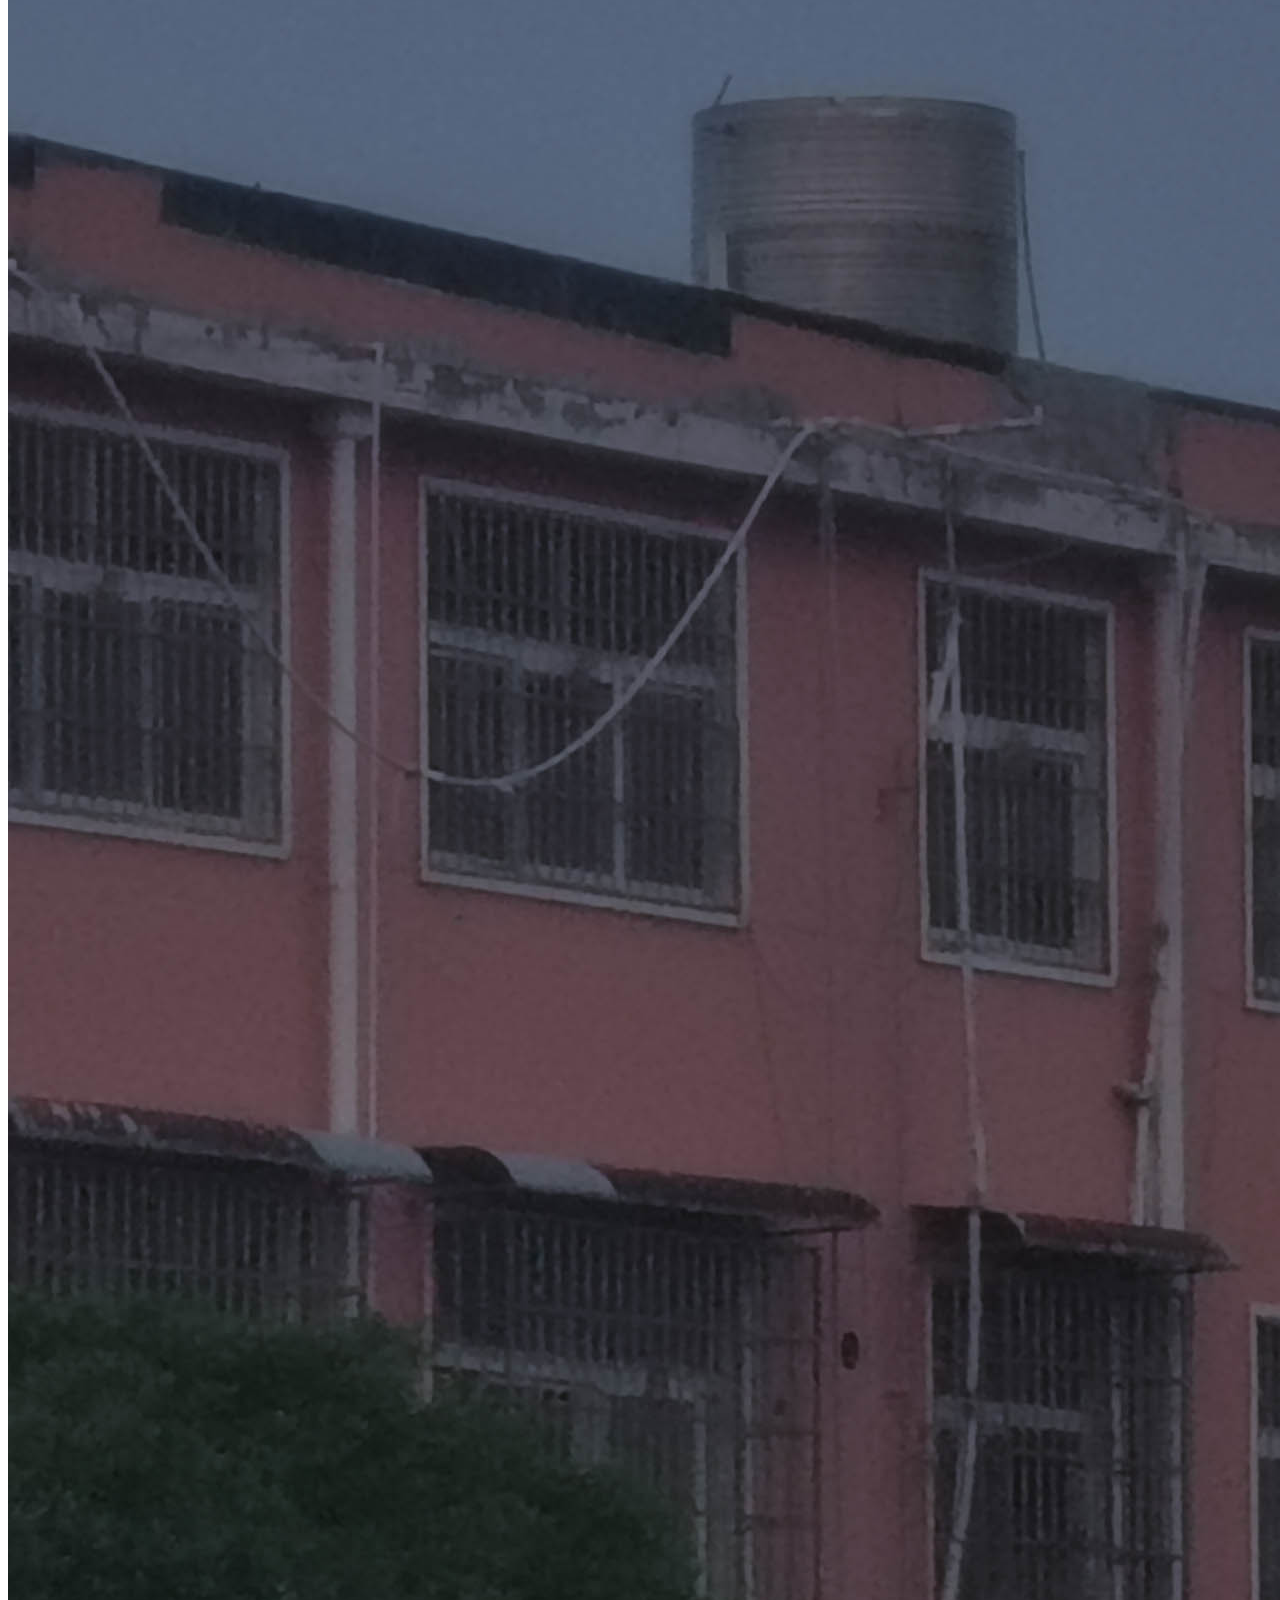
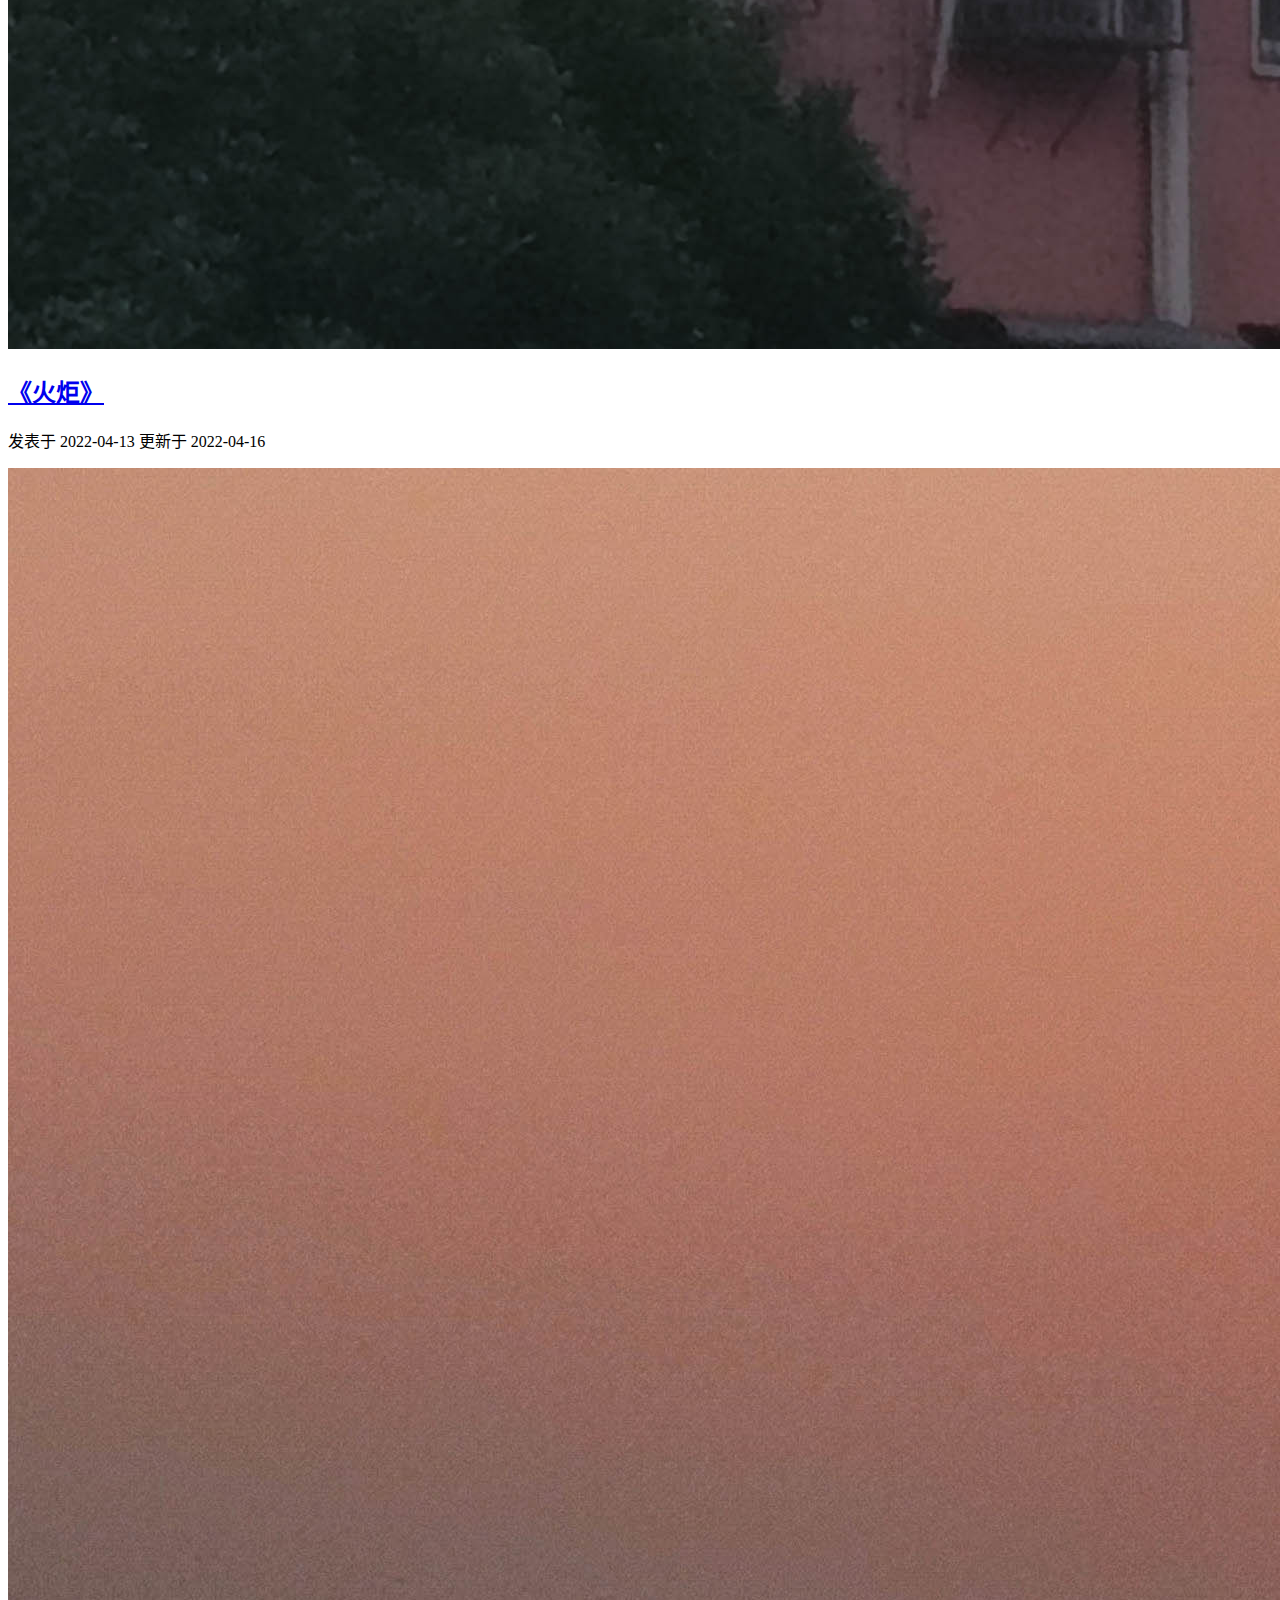
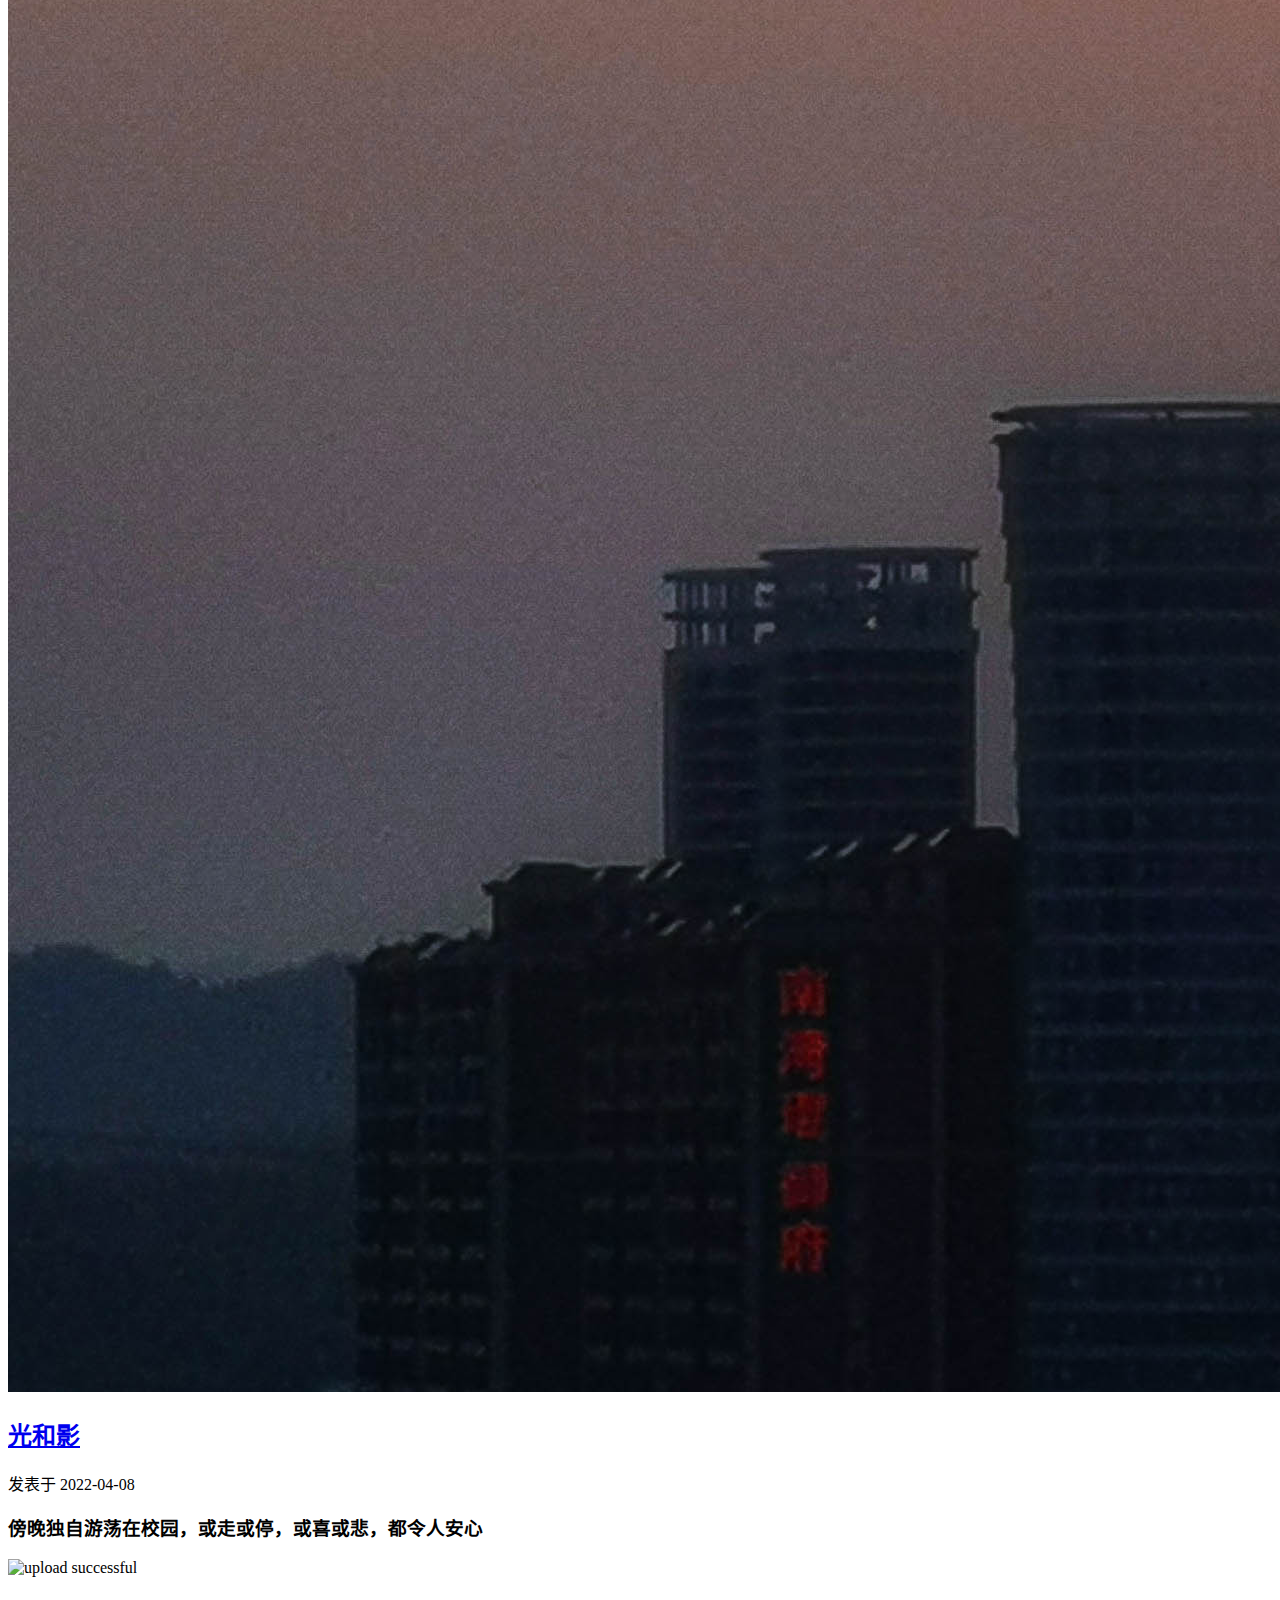
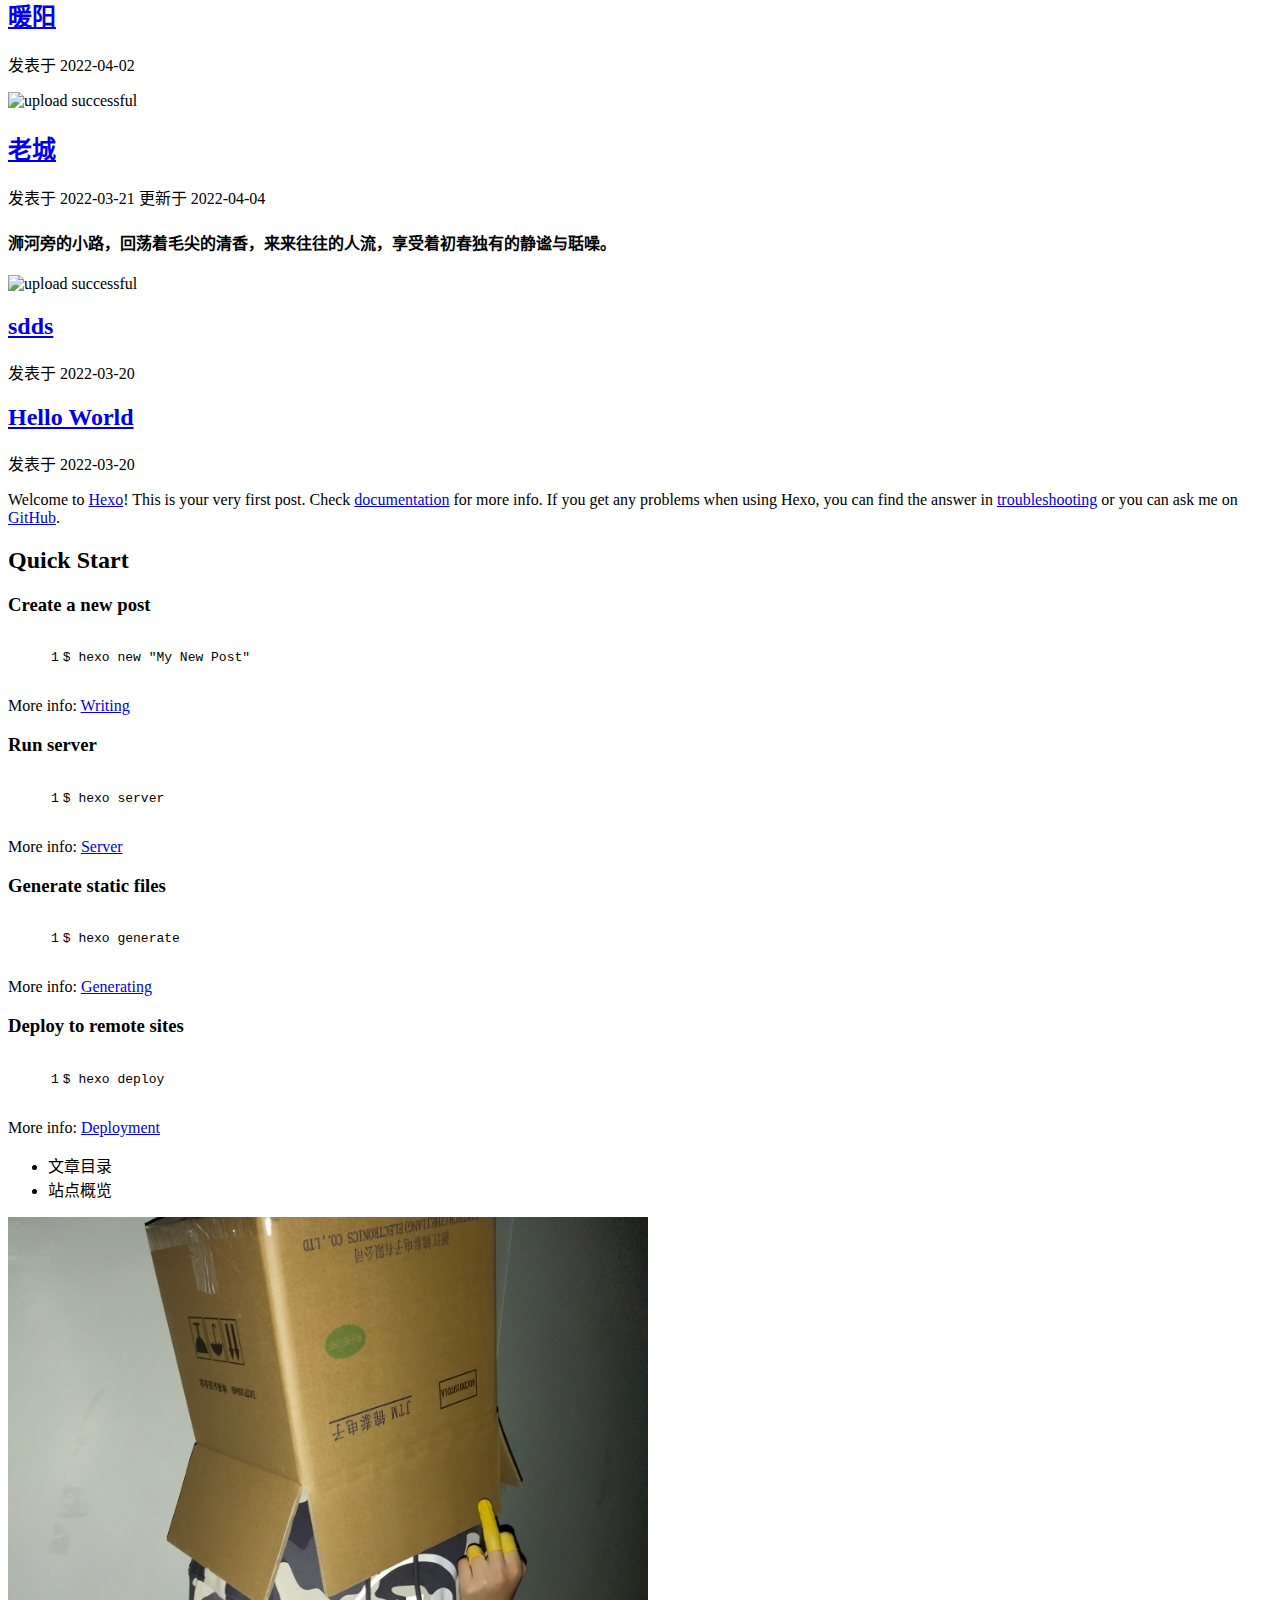
==== commit cdc167c5: "Site updated: 2022-05-09 20:05:30" ====
--- a/index.html
+++ b/index.html
@@ -20,12 +20,12 @@
     var CONFIG = {"hostname":"example.com","root":"/","scheme":"Gemini","version":"7.8.0","exturl":false,"sidebar":{"position":"left","display":"post","padding":18,"offset":12,"onmobile":false},"copycode":{"enable":false,"show_result":false,"style":null},"back2top":{"enable":true,"sidebar":false,"scrollpercent":false},"bookmark":{"enable":false,"color":"#222","save":"auto"},"fancybox":false,"mediumzoom":false,"lazyload":false,"pangu":false,"comments":{"style":"tabs","active":null,"storage":true,"lazyload":false,"nav":null},"algolia":{"hits":{"per_page":10},"labels":{"input_placeholder":"Search for Posts","hits_empty":"We didn't find any results for the search: ${query}","hits_stats":"${hits} results found in ${time} ms"}},"localsearch":{"enable":false,"trigger":"auto","top_n_per_article":1,"unescape":false,"preload":false},"motion":{"enable":true,"async":false,"transition":{"post_block":"fadeIn","post_header":"slideDownIn","post_body":"slideDownIn","coll_header":"slideLeftIn","sidebar":"slideUpIn"}}};
   </script>
 
-  <meta name="description" content="直到这一刻微笑着说话为止，我至少留下了一公升眼泪">
+  <meta name="description" content="我孤寂地生活着，年轻时痛苦万分，希望在成熟之年能甘之如饴。">
 <meta property="og:type" content="website">
 <meta property="og:title" content="HaoYuan工作室">
 <meta property="og:url" content="http://example.com/index.html">
 <meta property="og:site_name" content="HaoYuan工作室">
-<meta property="og:description" content="直到这一刻微笑着说话为止，我至少留下了一公升眼泪">
+<meta property="og:description" content="我孤寂地生活着，年轻时痛苦万分，希望在成熟之年能甘之如饴。">
 <meta property="og:locale" content="zh_CN">
 <meta property="article:author" content="昊原">
 <meta name="twitter:card" content="summary">
@@ -148,12 +148,72 @@
   
   
   <article itemscope itemtype="http://schema.org/Article" class="post-block" lang="zh-CN">
-    <link itemprop="mainEntityOfPage" href="http://example.com/2022/04/16/%E6%97%A5%E6%97%A5%E6%9C%88%E6%9C%88/">
+    <link itemprop="mainEntityOfPage" href="http://example.com/2022/05/09/%E4%BA%94%E6%9C%88/">
 
     <span hidden itemprop="author" itemscope itemtype="http://schema.org/Person">
       <meta itemprop="image" content="/images/25_BigPic.png">
       <meta itemprop="name" content="昊原">
-      <meta itemprop="description" content="直到这一刻微笑着说话为止，我至少留下了一公升眼泪">
+      <meta itemprop="description" content="我孤寂地生活着，年轻时痛苦万分，希望在成熟之年能甘之如饴。">
+    </span>
+
+    <span hidden itemprop="publisher" itemscope itemtype="http://schema.org/Organization">
+      <meta itemprop="name" content="HaoYuan工作室">
+    </span>
+      <header class="post-header">
+        <h2 class="post-title" itemprop="name headline">
+          
+            <a href="/2022/05/09/%E4%BA%94%E6%9C%88/" class="post-title-link" itemprop="url">五月</a>
+        </h2>
+
+        <div class="post-meta">
+            <span class="post-meta-item">
+              <span class="post-meta-item-icon">
+                <i class="far fa-calendar"></i>
+              </span>
+              <span class="post-meta-item-text">发表于</span>
+              
+
+              <time title="创建时间：2022-05-09 20:00:00 / 修改时间：20:04:14" itemprop="dateCreated datePublished" datetime="2022-05-09T20:00:00+08:00">2022-05-09</time>
+            </span>
+
+          
+
+        </div>
+      </header>
+
+    
+    
+    
+    <div class="post-body" itemprop="articleBody">
+
+      
+          <h4 id="记录一下五月的晚霞"><a href="#记录一下五月的晚霞" class="headerlink" title="记录一下五月的晚霞"></a>记录一下五月的晚霞</h4><hr>
+<p><img src="/images/pasted-9.png" alt="upload successful"></p>
+
+      
+    </div>
+
+    
+    
+    
+      <footer class="post-footer">
+        <div class="post-eof"></div>
+      </footer>
+  </article>
+  
+  
+  
+
+      
+  
+  
+  <article itemscope itemtype="http://schema.org/Article" class="post-block" lang="zh-CN">
+    <link itemprop="mainEntityOfPage" href="http://example.com/2022/04/16/%E6%97%A5%E6%97%A5%E6%9C%88%E6%9C%88/">
+
+    <span hidden itemprop="author" itemscope itemtype="http://schema.org/Person">
+      <meta itemprop="image" content="/images/25_BigPic.png">
+      <meta itemprop="name" content="昊原">
+      <meta itemprop="description" content="我孤寂地生活着，年轻时痛苦万分，希望在成熟之年能甘之如饴。">
     </span>
 
     <span hidden itemprop="publisher" itemscope itemtype="http://schema.org/Organization">
@@ -216,7 +276,7 @@
     <span hidden itemprop="author" itemscope itemtype="http://schema.org/Person">
       <meta itemprop="image" content="/images/25_BigPic.png">
       <meta itemprop="name" content="昊原">
-      <meta itemprop="description" content="直到这一刻微笑着说话为止，我至少留下了一公升眼泪">
+      <meta itemprop="description" content="我孤寂地生活着，年轻时痛苦万分，希望在成熟之年能甘之如饴。">
     </span>
 
     <span hidden itemprop="publisher" itemscope itemtype="http://schema.org/Organization">
@@ -281,7 +341,7 @@
     <span hidden itemprop="author" itemscope itemtype="http://schema.org/Person">
       <meta itemprop="image" content="/images/25_BigPic.png">
       <meta itemprop="name" content="昊原">
-      <meta itemprop="description" content="直到这一刻微笑着说话为止，我至少留下了一公升眼泪">
+      <meta itemprop="description" content="我孤寂地生活着，年轻时痛苦万分，希望在成熟之年能甘之如饴。">
     </span>
 
     <span hidden itemprop="publisher" itemscope itemtype="http://schema.org/Organization">
@@ -340,7 +400,7 @@
     <span hidden itemprop="author" itemscope itemtype="http://schema.org/Person">
       <meta itemprop="image" content="/images/25_BigPic.png">
       <meta itemprop="name" content="昊原">
-      <meta itemprop="description" content="直到这一刻微笑着说话为止，我至少留下了一公升眼泪">
+      <meta itemprop="description" content="我孤寂地生活着，年轻时痛苦万分，希望在成熟之年能甘之如饴。">
     </span>
 
     <span hidden itemprop="publisher" itemscope itemtype="http://schema.org/Organization">
@@ -399,7 +459,7 @@
     <span hidden itemprop="author" itemscope itemtype="http://schema.org/Person">
       <meta itemprop="image" content="/images/25_BigPic.png">
       <meta itemprop="name" content="昊原">
-      <meta itemprop="description" content="直到这一刻微笑着说话为止，我至少留下了一公升眼泪">
+      <meta itemprop="description" content="我孤寂地生活着，年轻时痛苦万分，希望在成熟之年能甘之如饴。">
     </span>
 
     <span hidden itemprop="publisher" itemscope itemtype="http://schema.org/Organization">
@@ -464,7 +524,7 @@
     <span hidden itemprop="author" itemscope itemtype="http://schema.org/Person">
       <meta itemprop="image" content="/images/25_BigPic.png">
       <meta itemprop="name" content="昊原">
-      <meta itemprop="description" content="直到这一刻微笑着说话为止，我至少留下了一公升眼泪">
+      <meta itemprop="description" content="我孤寂地生活着，年轻时痛苦万分，希望在成熟之年能甘之如饴。">
     </span>
 
     <span hidden itemprop="publisher" itemscope itemtype="http://schema.org/Organization">
@@ -521,7 +581,7 @@
     <span hidden itemprop="author" itemscope itemtype="http://schema.org/Person">
       <meta itemprop="image" content="/images/25_BigPic.png">
       <meta itemprop="name" content="昊原">
-      <meta itemprop="description" content="直到这一刻微笑着说话为止，我至少留下了一公升眼泪">
+      <meta itemprop="description" content="我孤寂地生活着，年轻时痛苦万分，希望在成熟之年能甘之如饴。">
     </span>
 
     <span hidden itemprop="publisher" itemscope itemtype="http://schema.org/Organization">
@@ -643,14 +703,14 @@
     <img class="site-author-image" itemprop="image" alt="昊原"
       src="/images/25_BigPic.png">
   <p class="site-author-name" itemprop="name">昊原</p>
-  <div class="site-description" itemprop="description">直到这一刻微笑着说话为止，我至少留下了一公升眼泪</div>
+  <div class="site-description" itemprop="description">我孤寂地生活着，年轻时痛苦万分，希望在成熟之年能甘之如饴。</div>
 </div>
 <div class="site-state-wrap motion-element">
   <nav class="site-state">
       <div class="site-state-item site-state-posts">
           <a href="/archives/">
         
-          <span class="site-state-item-count">7</span>
+          <span class="site-state-item-count">8</span>
           <span class="site-state-item-name">日志</span>
         </a>
       </div>
